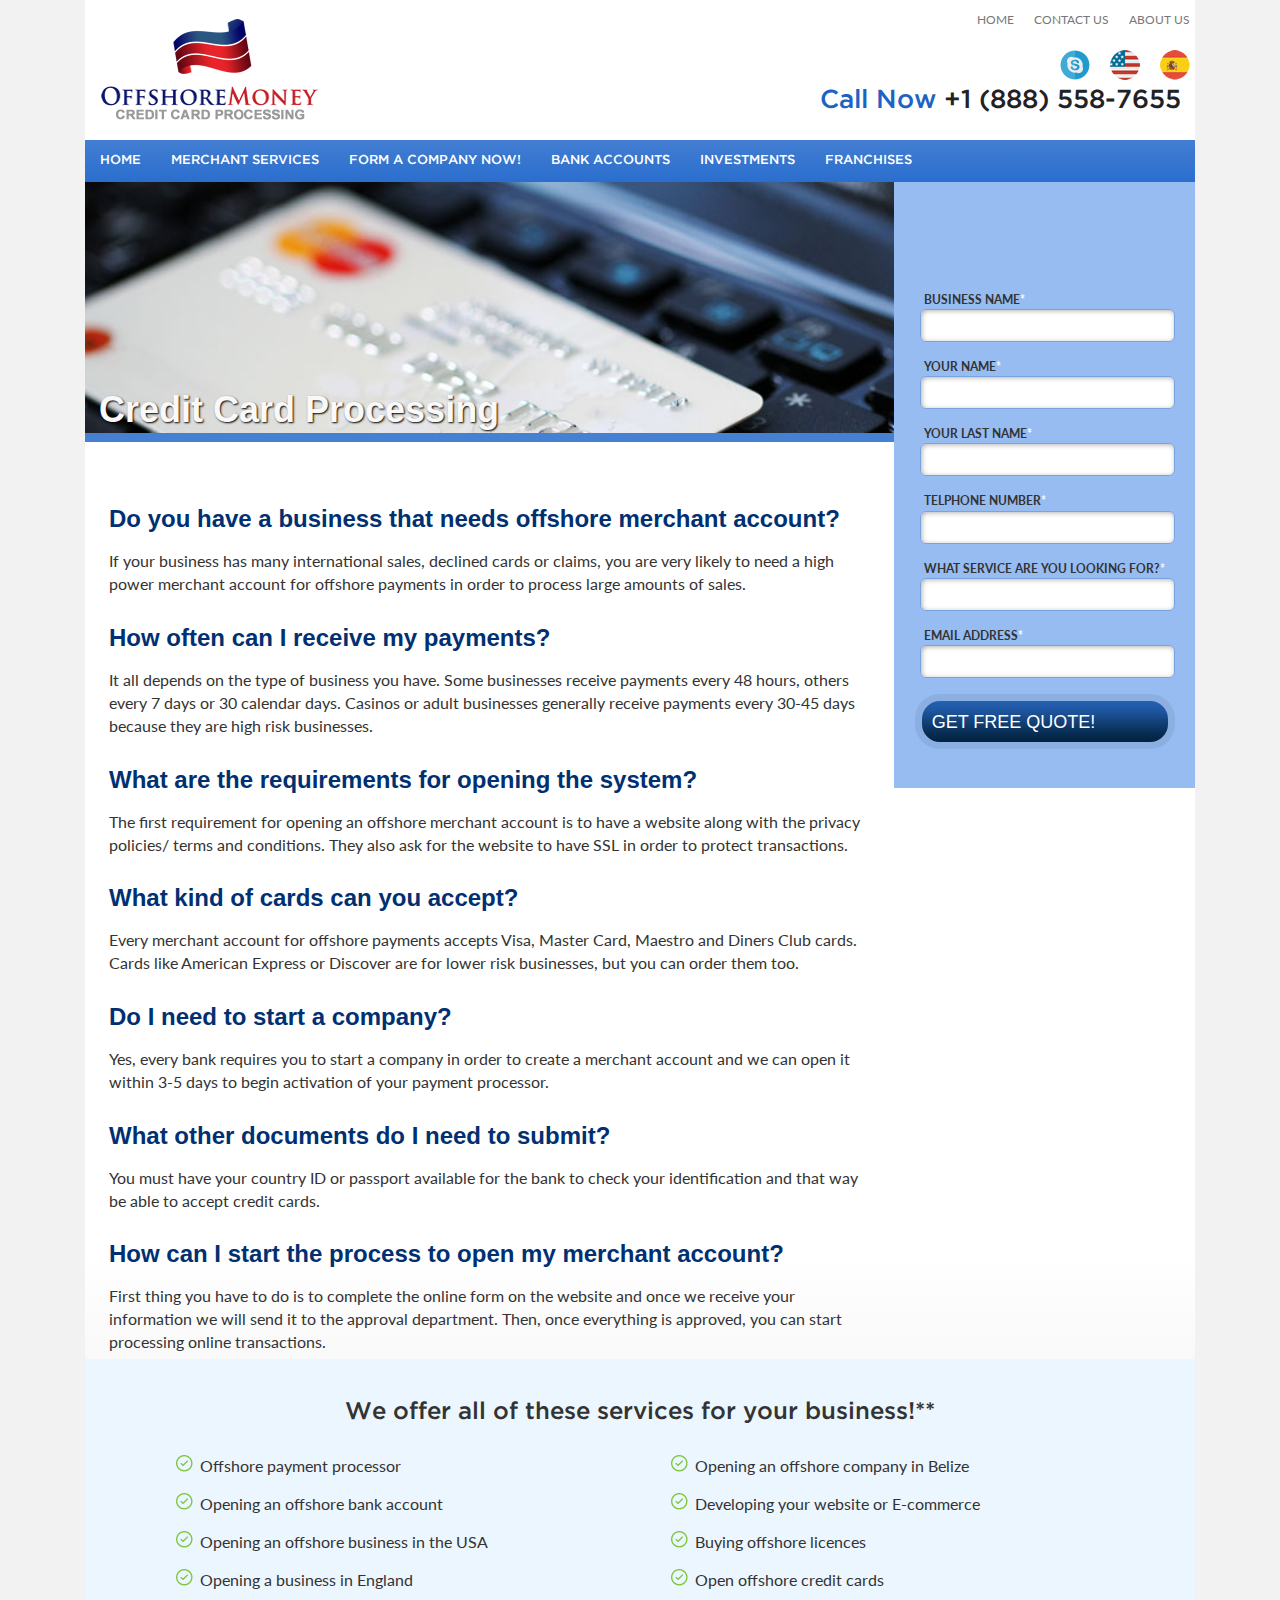
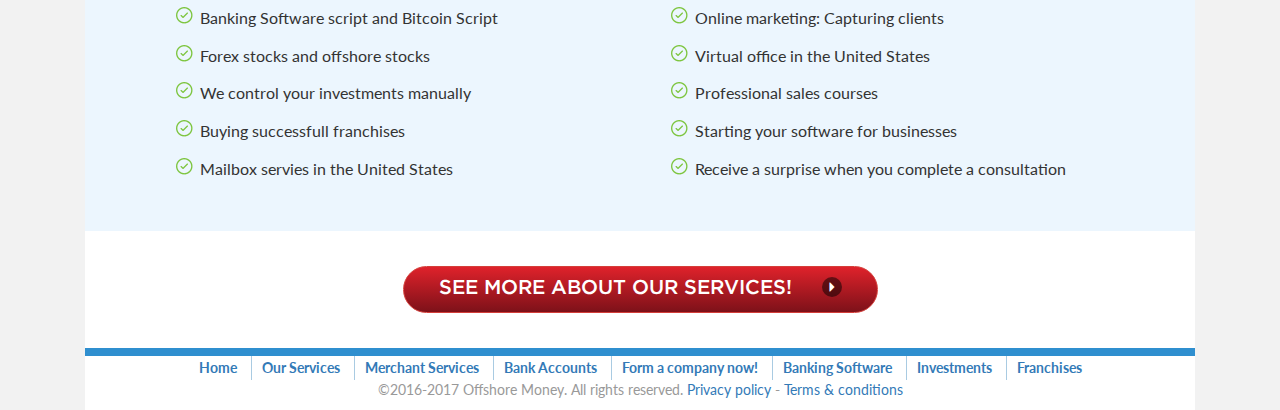
==== merchant-services-offshore.html @ f98d47f5 "Select all file & Project up" ====
<!DOCTYPE html>
<html lang="en">
<head>
<meta charset="UTF-8">
<meta http-equiv="X-UA-Compatible" content="IE=edge">
<meta name="viewport" content="width=device-width, initial-scale=1">
<title>Credit Card Processing - High Risk Merchant Services - Offshore Merchant Acccount</title>
<!-- Bootstrap -->
<link href="css/stylesheet.css" rel="stylesheet">
<!-- HTML5 shim and Respond.js for IE8 support of HTML5 elements and media queries -->
<!-- WARNING: Respond.js doesn't work if you view the page via file:// -->
<!--[if lt IE 9]>
      <script src="https://oss.maxcdn.com/html5shiv/3.7.2/html5shiv.min.js"></script>
      <script src="https://oss.maxcdn.com/respond/1.4.2/respond.min.js"></script>
    <![endif]-->
<link href='https://fonts.googleapis.com/css?family=Lato:400,400italic,700,700italic' rel='stylesheet' type='text/css'>
<link href="css/all.css" rel="stylesheet">
<link href="css/toastr.min.css" rel="stylesheet">
<link href="css/style.css" rel="stylesheet">
<style type="text/css">
body,td,th {
	font-size: 16px;
}
</style>
<script src='https://www.google.com/recaptcha/api.js'></script>
</head>
<body>
<div class="main_outer">
  <div class="container">
    <div class="row">
      <nav class="navbar navbar-default">
        <div class="container-fluid"> 
          <!-- Brand and toggle get grouped for better mobile display -->
          <div class="navbar-header"><a class="navbar-brand" href="https://en.offshore.money"><img src="images/logo.png" alt="Flag Merchant"></a></div>
          <div class="head_right pull-right">
            <ul class="top_nav nav navbar-nav pull-right">
            <li><a href="about-us.html">About us</a></li>
            <li><a href="contact-us.html">Contact Us</a></li>
            <li><a href="https://en.offshore.money">Home</a></li>
            </ul>
            <div class="clearfix"></div>
            <ul class="social_links nav navbar-nav pull-right">
        	<li><a href="https://offshore.money"><img src="images/fb.png" alt="Facebook"></a></li>
            <li><a href="https://en.offshore.money"><img src="images/tw.png" alt="Twitter"></a></li>
            <li><a href="skype:info@offshore.money?call"><img src="images/gplus.png" alt="Google+"></a></li>
            </ul>
            <div class="clearfix"></div>
            <div class="phone_no pull-right"><span>Call Now </span>+1 (888) 558-7655</div>
          </div>
          <div class="clearfix"></div>
          
          <!-- Collect the nav links, forms, and other content for toggling -->
          <button type="button" class="navbar-toggle collapsed" data-toggle="collapse" data-target="#defaultNavbar1"><span class="sr-only">Toggle navigation</span><span class="icon-bar"></span><span class="icon-bar"></span><span class="icon-bar"></span></button>
          <div class="collapse navbar-collapse main_nav" id="defaultNavbar1">
            <ul class="nav navbar-nav">
        <li><a href="https://en.offshore.money">HOME</a></li>
        <li><a href="merchant-services-offshore.html">MERCHANT SERVICES</a></li>
        <li><a href="form-an-offshore-company.html">FORM A COMPANY NOW!</a></li>
        <li><a href="bank-account-offshore.html">BANK ACCOUNTS</a></li>
        <li><a href="investments.html">INVESTMENTS</a></li>
        <li><a href="open-your-franchises.html">FRANCHISES</a></li>
            </ul>
          </div>
          <!-- /.navbar-collapse --> 
          
        </div>
        <!-- /.container-fluid --> 
      </nav>
      <div class="main-holder">
        <div class="main-frame"> 
          <!-- content -->
          <div id="content"> 
            <!-- intro-block -->
            <div class="intro-block"> <img class="full_width"  alt="image description" src="images/merchant.jpg">
              <div class="heading">
                <h1>Credit Card Processing</h1>
              </div>
            </div>
            <!-- content-holder -->
            <div class="content-holder">
              
              <h2>Do you have a business that needs offshore merchant account?</h2>
              If your business has many international sales, declined cards or claims, you are very likely to need a high power merchant account for offshore payments in order to process large amounts of sales.
              <h2>How often can I receive my payments?</h2>
              It all depends on the type of business you have. Some businesses receive payments every 48 hours, others every 7 days or 30 calendar days. Casinos or adult businesses generally receive payments every 30-45 days because they are high risk businesses.
              <h2>What are the requirements for opening the system?</h2>
              The first requirement for opening an offshore merchant account is to have a website along with the privacy policies/ terms and conditions. They also ask for the website to have SSL in order to protect transactions.
              <h2>What kind of cards can you accept?</h2>
              Every merchant account for offshore payments accepts Visa, Master Card, Maestro and Diners Club cards. Cards like American Express or Discover are for lower risk businesses, but you can order them too.
              <h2>Do I need to start a company?</h2>
              Yes, every bank requires you to start a company in order to create a merchant account and we can open it within 3-5 days to begin activation of your payment processor.
              <h2>What other documents do I need to submit?</h2>
              You must have your country ID or passport available for the bank to check your identification and that way be able to accept credit cards.
              <h2>How can I start the process to open my merchant account?</h2>
              First thing you have to do is to complete the online form on the website and once we receive your information we will send it to the approval department. Then, once everything is approved, you can start processing online transactions.</div>
              
              
          </div>
          <!-- sidebar -->
          <aside id="sidebar">
            <div class="side-quote-form">
              <form name="form1" method="POST" class="registration-form" id="quoteForm" onSubmit="return false;">
                <fieldset>
                  <input type="hidden" value="1" name="validate">
                  <span class="free-text">Get Free Quote Today and Start Saving</span>
                  <label for="company">BUSINESS NAME<span>*</span></label>
                  <input type="text" name="company" class="required" id="company" required>
                  <label for="first_name">YOUR NAME<span>*</span></label>
                  <input type="text" name="first_name" class="required" id="first_name" required>
                  <label for="last_name">YOUR LAST NAME<span>*</span></label>
                  <input type="text" name="last_name" class="required" id="last_name" required>
                  <label for="phone">TELPHONE NUMBER<span>*</span></label>
                  <input type="text" name="phone" class="required" id="phone" required>
                  <label for="mobile">WHAT SERVICE ARE YOU LOOKING FOR?<span>*</span></label>
                  <input type="text" name="mobile" class="required" id="mobile" required>
                  <label for="email">Email Address<span>*</span></label>
                  <input type="text" name="email" class="email required-email" id="email" required>
                  
                  
                  <div style="width: 235px; margin-left: 20px;">
                    <div style="transform:scale(0.77);-webkit-transform:scale(0.77);transform-origin:0 0;-webkit-transform-origin:0 0;" class="g-recaptcha" data-sitekey="6LfhdSUTAAAAAK98B5DexzUQ25n9RaXHzTfibkey"></div>
                  </div>
                  <div class="submit-wrap">
                    <input type="submit" id="btnSubmit" value="GET FREE QUOTE!">
                  </div>
                  <span class="out-shadow"></span>
                </fieldset>
              </form>
            </div>
            <!-- products --> 
            
          </aside>
        </div>
      </div>
      <div class="full_panel lightblue_bg feature_outer">
        <h3 class="text-center">We offer all of these services for your business!**</h3>
        <div class="col-md-6">
        	<ul class="list feature_list">
            	<li>Offshore payment processor</li>
                <li>Opening an offshore bank account</li>
                <li>Opening an offshore business in the USA</li>
                <li>Opening a business in England</li>
                <li>Banking Software script and Bitcoin Script</li>
                <li>Forex stocks and offshore stocks</li>
                <li>We control your investments manually</li>
                <li>Buying successfull franchises</li>
                <li>Mailbox servies in the United States</li>
            </ul>
        </div>
        <div class="col-md-6">
        	<ul class="list feature_list">
            	<li>Opening an offshore company in Belize</li>
                <li>Developing your website or E-commerce</li>
                <li>Buying offshore licences</li>
                <li>Open offshore credit cards</li>
                <li>Online marketing: Capturing clients</li>
                <li>Virtual office in the United States</li>
                <li>Professional sales courses</li>
                <li>Starting your software for businesses</li>
                <li>Receive a surprise when you complete a consultation</li>
            </ul>
        </div>
        <div class="clearfix"></div>
      </div>
      <div class="full_panel text-center"> <a href="our-services.html" class="btn btn-danger">See more about our services!<i class="glyphicon-triangle-right glyphicon"></i></a> </div>
      <footer id="footer">
        <div class="footer_nav_outer text-center">
          <ul class="foot_nav nav navbar-nav">
        	<li><a href="https://en.offshore.money">Home</a></li>
            <li><a href="our-services.html">Our Services</a></li>
            <li><a href="merchant-services-offshore.html">Merchant Services</a></li>
            <li><a href="bank-account-offshore.html">Bank Accounts</a></li>
            <li><a href="form-an-offshore-company.html">Form a company now!</a></li>
            <li><a href="banking-software.html">Banking Software</a></li>
            <li><a href="investments.html">Investments</a></li>
            <li><a href="open-your-franchises.html">Franchises</a></li>
        </ul>
        <div class="clearfix"></div>
        <p class="copyright">&copy;2016-2017 Offshore Money.  All rights reserved. <a href="privacy-policy.html">Privacy policy</a> - <a href="terms-conditions.html">Terms & conditions</a></p>
          <!-- Start of LiveChat (www.livechatinc.com) code -->
<script type="text/javascript">
window.__lc = window.__lc || {};
window.__lc.license = 7419011;
window.__lc.chat_between_groups = false;

(function() {
  var lc = document.createElement('script'); lc.type = 'text/javascript'; lc.async = true;
  lc.src = ('https:' == document.location.protocol ? 'https://' : 'http://') + 'cdn.livechatinc.com/tracking.js';
  var s = document.getElementsByTagName('script')[0]; s.parentNode.insertBefore(lc, s);
})();
</script>
<!-- End of LiveChat code -->
        </div>
      </footer>
    </div>
  </div>
</div>
<!-- jQuery (necessary for Bootstrap's JavaScript plugins) --> 
<script src="js/jquery-1.11.2.min.js"></script> 

<!-- Include all compiled plugins (below), or include individual files as needed --> 
<script src="js/bootstrap.js"></script> 
<script type="text/javascript" src="js/toastr.min.js"></script> 
<script type="text/javascript" src="js/jquery.main.js"></script> 
<script>
$(document).ready(function(e) {
    $("form#quoteForm").submit(function(){
		$("input#btnSubmit").attr('disabled', true);
		$("input#btnSubmit").val('Please wait...');
		var aUrl = 'quote.php?xAction=sendMail&'+$("form#quoteForm").serialize();
		$.ajax({
			type:'POST',
			url:aUrl,
			success: function(data){
				$("input#btnSubmit").attr('disabled',false);
				$("input#btnSubmit").val('Get Quote');
				if(data == 'OK'){
					quoteForm.reset();
					toastr.success('Thank you for contacting us. We will response shortly.');
				}else if(data == 'SPAM'){
					toastr.error('Hey! Spammer get out of my website');					
				}else if (data == 'INVALID'){
					toastr.error('Please proof you are not robot');					
				}else{
					toastr.error('An error occured. Please try again later.');
				}
				
			}
		});	
	});
});
</script>
</body>
</html>
---- css/stylesheet.css ----
/* Generated by less 2.2.0 */
/*! Bootstrap v3.3.4 (http://getbootstrap.com) */
/*! normalize.css v3.0.2 | MIT License | git.io/normalize */
html {
  font-family: sans-serif;
  -ms-text-size-adjust: 100%;
  -webkit-text-size-adjust: 100%;
}
body {
  margin: 0;
}
article,
aside,
details,
figcaption,
figure,
footer,
header,
hgroup,
main,
menu,
nav,
section,
summary {
  display: block;
}
audio,
canvas,
progress,
video {
  display: inline-block;
  vertical-align: baseline;
}
audio:not([controls]) {
  display: none;
  height: 0;
}
[hidden],
template {
  display: none;
}
a {
  background-color: transparent;
}
a:active,
a:hover {
  outline: 0;
}
abbr[title] {
  border-bottom: 1px dotted;
}
b,
strong {
  font-weight: bold;
}
dfn {
  font-style: italic;
}
h1 {
  font-size: 2em;
  margin: 0.67em 0;
}
mark {
  background: #ff0;
  color: #000;
}
small {
  font-size: 80%;
}
sub,
sup {
  font-size: 75%;
  line-height: 0;
  position: relative;
  vertical-align: baseline;
}
sup {
  top: -0.5em;
}
sub {
  bottom: -0.25em;
}
img {
  border: 0;
}
svg:not(:root) {
  overflow: hidden;
}
figure {
  margin: 1em 40px;
}
hr {
  -moz-box-sizing: content-box;
  box-sizing: content-box;
  height: 0;
}
pre {
  overflow: auto;
}
code,
kbd,
pre,
samp {
  font-family: monospace, monospace;
  font-size: 1em;
}
button,
input,
optgroup,
select,
textarea {
  color: inherit;
  font: inherit;
  margin: 0;
}
button {
  overflow: visible;
}
button,
select {
  text-transform: none;
}
button,
html input[type="button"],
input[type="reset"],
input[type="submit"] {
  -webkit-appearance: button;
  cursor: pointer;
}
button[disabled],
html input[disabled] {
  cursor: default;
}
button::-moz-focus-inner,
input::-moz-focus-inner {
  border: 0;
  padding: 0;
}
input {
  line-height: normal;
}
input[type="checkbox"],
input[type="radio"] {
  box-sizing: border-box;
  padding: 0;
}
input[type="number"]::-webkit-inner-spin-button,
input[type="number"]::-webkit-outer-spin-button {
  height: auto;
}
input[type="search"] {
  -webkit-appearance: textfield;
  -moz-box-sizing: content-box;
  -webkit-box-sizing: content-box;
  box-sizing: content-box;
}
input[type="search"]::-webkit-search-cancel-button,
input[type="search"]::-webkit-search-decoration {
  -webkit-appearance: none;
}
fieldset {
  border: 1px solid #c0c0c0;
  margin: 0 2px;
  padding: 0.35em 0.625em 0.75em;
}
legend {
  border: 0;
  padding: 0;
}
textarea {
  overflow: auto;
}
optgroup {
  font-weight: bold;
}
table {
  border-collapse: collapse;
  border-spacing: 0;
}
td,
th {
  padding: 0;
}
/*! Source: https://github.com/h5bp/html5-boilerplate/blob/master/src/css/main.css */
@media print {
  *,
  *:before,
  *:after {
    background: transparent !important;
    color: #000 !important;
    box-shadow: none !important;
    text-shadow: none !important;
  }
  a,
  a:visited {
    text-decoration: underline;
  }
  a[href]:after {
    content: " (" attr(href) ")";
  }
  abbr[title]:after {
    content: " (" attr(title) ")";
  }
  a[href^="#"]:after,
  a[href^="javascript:"]:after {
    content: "";
  }
  pre,
  blockquote {
    border: 1px solid #999;
    page-break-inside: avoid;
  }
  thead {
    display: table-header-group;
  }
  tr,
  img {
    page-break-inside: avoid;
  }
  img {
    max-width: 100% !important;
  }
  p,
  h2,
  h3 {
    orphans: 3;
    widows: 3;
  }
  h2,
  h3 {
    page-break-after: avoid;
  }
  select {
    background: #fff !important;
  }
  .navbar {
    display: none;
  }
  .btn > .caret,
  .dropup > .btn > .caret {
    border-top-color: #000 !important;
  }
  .label {
    border: 1px solid #000;
  }
  .table {
    border-collapse: collapse !important;
  }
  .table td,
  .table th {
    background-color: #fff !important;
  }
  .table-bordered th,
  .table-bordered td {
    border: 1px solid #ddd !important;
  }
}
@font-face {
  font-family: 'Glyphicons Halflings';
  src: url('../fonts/glyphicons-halflings-regular.eot');
  src: url('../fonts/glyphicons-halflings-regular.eot?#iefix') format('embedded-opentype'), url('../fonts/glyphicons-halflings-regular.woff2') format('woff2'), url('../fonts/glyphicons-halflings-regular.woff') format('woff'), url('../fonts/glyphicons-halflings-regular.ttf') format('truetype'), url('../fonts/glyphicons-halflings-regular.svg#glyphicons_halflingsregular') format('svg');
}
.glyphicon {
  position: relative;
  top: 1px;
  display: inline-block;
  font-family: 'Glyphicons Halflings';
  font-style: normal;
  font-weight: normal;
  line-height: 1;
  -webkit-font-smoothing: antialiased;
  -moz-osx-font-smoothing: grayscale;
}
.glyphicon-asterisk:before {
  content: "\2a";
}
.glyphicon-plus:before {
  content: "\2b";
}
.glyphicon-euro:before,
.glyphicon-eur:before {
  content: "\20ac";
}
.glyphicon-minus:before {
  content: "\2212";
}
.glyphicon-cloud:before {
  content: "\2601";
}
.glyphicon-envelope:before {
  content: "\2709";
}
.glyphicon-pencil:before {
  content: "\270f";
}
.glyphicon-glass:before {
  content: "\e001";
}
.glyphicon-music:before {
  content: "\e002";
}
.glyphicon-search:before {
  content: "\e003";
}
.glyphicon-heart:before {
  content: "\e005";
}
.glyphicon-star:before {
  content: "\e006";
}
.glyphicon-star-empty:before {
  content: "\e007";
}
.glyphicon-user:before {
  content: "\e008";
}
.glyphicon-film:before {
  content: "\e009";
}
.glyphicon-th-large:before {
  content: "\e010";
}
.glyphicon-th:before {
  content: "\e011";
}
.glyphicon-th-list:before {
  content: "\e012";
}
.glyphicon-ok:before {
  content: "\e013";
}
.glyphicon-remove:before {
  content: "\e014";
}
.glyphicon-zoom-in:before {
  content: "\e015";
}
.glyphicon-zoom-out:before {
  content: "\e016";
}
.glyphicon-off:before {
  content: "\e017";
}
.glyphicon-signal:before {
  content: "\e018";
}
.glyphicon-cog:before {
  content: "\e019";
}
.glyphicon-trash:before {
  content: "\e020";
}
.glyphicon-home:before {
  content: "\e021";
}
.glyphicon-file:before {
  content: "\e022";
}
.glyphicon-time:before {
  content: "\e023";
}
.glyphicon-road:before {
  content: "\e024";
}
.glyphicon-download-alt:before {
  content: "\e025";
}
.glyphicon-download:before {
  content: "\e026";
}
.glyphicon-upload:before {
  content: "\e027";
}
.glyphicon-inbox:before {
  content: "\e028";
}
.glyphicon-play-circle:before {
  content: "\e029";
}
.glyphicon-repeat:before {
  content: "\e030";
}
.glyphicon-refresh:before {
  content: "\e031";
}
.glyphicon-list-alt:before {
  content: "\e032";
}
.glyphicon-lock:before {
  content: "\e033";
}
.glyphicon-flag:before {
  content: "\e034";
}
.glyphicon-headphones:before {
  content: "\e035";
}
.glyphicon-volume-off:before {
  content: "\e036";
}
.glyphicon-volume-down:before {
  content: "\e037";
}
.glyphicon-volume-up:before {
  content: "\e038";
}
.glyphicon-qrcode:before {
  content: "\e039";
}
.glyphicon-barcode:before {
  content: "\e040";
}
.glyphicon-tag:before {
  content: "\e041";
}
.glyphicon-tags:before {
  content: "\e042";
}
.glyphicon-book:before {
  content: "\e043";
}
.glyphicon-bookmark:before {
  content: "\e044";
}
.glyphicon-print:before {
  content: "\e045";
}
.glyphicon-camera:before {
  content: "\e046";
}
.glyphicon-font:before {
  content: "\e047";
}
.glyphicon-bold:before {
  content: "\e048";
}
.glyphicon-italic:before {
  content: "\e049";
}
.glyphicon-text-height:before {
  content: "\e050";
}
.glyphicon-text-width:before {
  content: "\e051";
}
.glyphicon-align-left:before {
  content: "\e052";
}
.glyphicon-align-center:before {
  content: "\e053";
}
.glyphicon-align-right:before {
  content: "\e054";
}
.glyphicon-align-justify:before {
  content: "\e055";
}
.glyphicon-list:before {
  content: "\e056";
}
.glyphicon-indent-left:before {
  content: "\e057";
}
.glyphicon-indent-right:before {
  content: "\e058";
}
.glyphicon-facetime-video:before {
  content: "\e059";
}
.glyphicon-picture:before {
  content: "\e060";
}
.glyphicon-map-marker:before {
  content: "\e062";
}
.glyphicon-adjust:before {
  content: "\e063";
}
.glyphicon-tint:before {
  content: "\e064";
}
.glyphicon-edit:before {
  content: "\e065";
}
.glyphicon-share:before {
  content: "\e066";
}
.glyphicon-check:before {
  content: "\e067";
}
.glyphicon-move:before {
  content: "\e068";
}
.glyphicon-step-backward:before {
  content: "\e069";
}
.glyphicon-fast-backward:before {
  content: "\e070";
}
.glyphicon-backward:before {
  content: "\e071";
}
.glyphicon-play:before {
  content: "\e072";
}
.glyphicon-pause:before {
  content: "\e073";
}
.glyphicon-stop:before {
  content: "\e074";
}
.glyphicon-forward:before {
  content: "\e075";
}
.glyphicon-fast-forward:before {
  content: "\e076";
}
.glyphicon-step-forward:before {
  content: "\e077";
}
.glyphicon-eject:before {
  content: "\e078";
}
.glyphicon-chevron-left:before {
  content: "\e079";
}
.glyphicon-chevron-right:before {
  content: "\e080";
}
.glyphicon-plus-sign:before {
  content: "\e081";
}
.glyphicon-minus-sign:before {
  content: "\e082";
}
.glyphicon-remove-sign:before {
  content: "\e083";
}
.glyphicon-ok-sign:before {
  content: "\e084";
}
.glyphicon-question-sign:before {
  content: "\e085";
}
.glyphicon-info-sign:before {
  content: "\e086";
}
.glyphicon-screenshot:before {
  content: "\e087";
}
.glyphicon-remove-circle:before {
  content: "\e088";
}
.glyphicon-ok-circle:before {
  content: "\e089";
}
.glyphicon-ban-circle:before {
  content: "\e090";
}
.glyphicon-arrow-left:before {
  content: "\e091";
}
.glyphicon-arrow-right:before {
  content: "\e092";
}
.glyphicon-arrow-up:before {
  content: "\e093";
}
.glyphicon-arrow-down:before {
  content: "\e094";
}
.glyphicon-share-alt:before {
  content: "\e095";
}
.glyphicon-resize-full:before {
  content: "\e096";
}
.glyphicon-resize-small:before {
  content: "\e097";
}
.glyphicon-exclamation-sign:before {
  content: "\e101";
}
.glyphicon-gift:before {
  content: "\e102";
}
.glyphicon-leaf:before {
  content: "\e103";
}
.glyphicon-fire:before {
  content: "\e104";
}
.glyphicon-eye-open:before {
  content: "\e105";
}
.glyphicon-eye-close:before {
  content: "\e106";
}
.glyphicon-warning-sign:before {
  content: "\e107";
}
.glyphicon-plane:before {
  content: "\e108";
}
.glyphicon-calendar:before {
  content: "\e109";
}
.glyphicon-random:before {
  content: "\e110";
}
.glyphicon-comment:before {
  content: "\e111";
}
.glyphicon-magnet:before {
  content: "\e112";
}
.glyphicon-chevron-up:before {
  content: "\e113";
}
.glyphicon-chevron-down:before {
  content: "\e114";
}
.glyphicon-retweet:before {
  content: "\e115";
}
.glyphicon-shopping-cart:before {
  content: "\e116";
}
.glyphicon-folder-close:before {
  content: "\e117";
}
.glyphicon-folder-open:before {
  content: "\e118";
}
.glyphicon-resize-vertical:before {
  content: "\e119";
}
.glyphicon-resize-horizontal:before {
  content: "\e120";
}
.glyphicon-hdd:before {
  content: "\e121";
}
.glyphicon-bullhorn:before {
  content: "\e122";
}
.glyphicon-bell:before {
  content: "\e123";
}
.glyphicon-certificate:before {
  content: "\e124";
}
.glyphicon-thumbs-up:before {
  content: "\e125";
}
.glyphicon-thumbs-down:before {
  content: "\e126";
}
.glyphicon-hand-right:before {
  content: "\e127";
}
.glyphicon-hand-left:before {
  content: "\e128";
}
.glyphicon-hand-up:before {
  content: "\e129";
}
.glyphicon-hand-down:before {
  content: "\e130";
}
.glyphicon-circle-arrow-right:before {
  content: "\e131";
}
.glyphicon-circle-arrow-left:before {
  content: "\e132";
}
.glyphicon-circle-arrow-up:before {
  content: "\e133";
}
.glyphicon-circle-arrow-down:before {
  content: "\e134";
}
.glyphicon-globe:before {
  content: "\e135";
}
.glyphicon-wrench:before {
  content: "\e136";
}
.glyphicon-tasks:before {
  content: "\e137";
}
.glyphicon-filter:before {
  content: "\e138";
}
.glyphicon-briefcase:before {
  content: "\e139";
}
.glyphicon-fullscreen:before {
  content: "\e140";
}
.glyphicon-dashboard:before {
  content: "\e141";
}
.glyphicon-paperclip:before {
  content: "\e142";
}
.glyphicon-heart-empty:before {
  content: "\e143";
}
.glyphicon-link:before {
  content: "\e144";
}
.glyphicon-phone:before {
  content: "\e145";
}
.glyphicon-pushpin:before {
  content: "\e146";
}
.glyphicon-usd:before {
  content: "\e148";
}
.glyphicon-gbp:before {
  content: "\e149";
}
.glyphicon-sort:before {
  content: "\e150";
}
.glyphicon-sort-by-alphabet:before {
  content: "\e151";
}
.glyphicon-sort-by-alphabet-alt:before {
  content: "\e152";
}
.glyphicon-sort-by-order:before {
  content: "\e153";
}
.glyphicon-sort-by-order-alt:before {
  content: "\e154";
}
.glyphicon-sort-by-attributes:before {
  content: "\e155";
}
.glyphicon-sort-by-attributes-alt:before {
  content: "\e156";
}
.glyphicon-unchecked:before {
  content: "\e157";
}
.glyphicon-expand:before {
  content: "\e158";
}
.glyphicon-collapse-down:before {
  content: "\e159";
}
.glyphicon-collapse-up:before {
  content: "\e160";
}
.glyphicon-log-in:before {
  content: "\e161";
}
.glyphicon-flash:before {
  content: "\e162";
}
.glyphicon-log-out:before {
  content: "\e163";
}
.glyphicon-new-window:before {
  content: "\e164";
}
.glyphicon-record:before {
  content: "\e165";
}
.glyphicon-save:before {
  content: "\e166";
}
.glyphicon-open:before {
  content: "\e167";
}
.glyphicon-saved:before {
  content: "\e168";
}
.glyphicon-import:before {
  content: "\e169";
}
.glyphicon-export:before {
  content: "\e170";
}
.glyphicon-send:before {
  content: "\e171";
}
.glyphicon-floppy-disk:before {
  content: "\e172";
}
.glyphicon-floppy-saved:before {
  content: "\e173";
}
.glyphicon-floppy-remove:before {
  content: "\e174";
}
.glyphicon-floppy-save:before {
  content: "\e175";
}
.glyphicon-floppy-open:before {
  content: "\e176";
}
.glyphicon-credit-card:before {
  content: "\e177";
}
.glyphicon-transfer:before {
  content: "\e178";
}
.glyphicon-cutlery:before {
  content: "\e179";
}
.glyphicon-header:before {
  content: "\e180";
}
.glyphicon-compressed:before {
  content: "\e181";
}
.glyphicon-earphone:before {
  content: "\e182";
}
.glyphicon-phone-alt:before {
  content: "\e183";
}
.glyphicon-tower:before {
  content: "\e184";
}
.glyphicon-stats:before {
  content: "\e185";
}
.glyphicon-sd-video:before {
  content: "\e186";
}
.glyphicon-hd-video:before {
  content: "\e187";
}
.glyphicon-subtitles:before {
  content: "\e188";
}
.glyphicon-sound-stereo:before {
  content: "\e189";
}
.glyphicon-sound-dolby:before {
  content: "\e190";
}
.glyphicon-sound-5-1:before {
  content: "\e191";
}
.glyphicon-sound-6-1:before {
  content: "\e192";
}
.glyphicon-sound-7-1:before {
  content: "\e193";
}
.glyphicon-copyright-mark:before {
  content: "\e194";
}
.glyphicon-registration-mark:before {
  content: "\e195";
}
.glyphicon-cloud-download:before {
  content: "\e197";
}
.glyphicon-cloud-upload:before {
  content: "\e198";
}
.glyphicon-tree-conifer:before {
  content: "\e199";
}
.glyphicon-tree-deciduous:before {
  content: "\e200";
}
.glyphicon-cd:before {
  content: "\e201";
}
.glyphicon-save-file:before {
  content: "\e202";
}
.glyphicon-open-file:before {
  content: "\e203";
}
.glyphicon-level-up:before {
  content: "\e204";
}
.glyphicon-copy:before {
  content: "\e205";
}
.glyphicon-paste:before {
  content: "\e206";
}
.glyphicon-alert:before {
  content: "\e209";
}
.glyphicon-equalizer:before {
  content: "\e210";
}
.glyphicon-king:before {
  content: "\e211";
}
.glyphicon-queen:before {
  content: "\e212";
}
.glyphicon-pawn:before {
  content: "\e213";
}
.glyphicon-bishop:before {
  content: "\e214";
}
.glyphicon-knight:before {
  content: "\e215";
}
.glyphicon-baby-formula:before {
  content: "\e216";
}
.glyphicon-tent:before {
  content: "\26fa";
}
.glyphicon-blackboard:before {
  content: "\e218";
}
.glyphicon-bed:before {
  content: "\e219";
}
.glyphicon-apple:before {
  content: "\f8ff";
}
.glyphicon-erase:before {
  content: "\e221";
}
.glyphicon-hourglass:before {
  content: "\231b";
}
.glyphicon-lamp:before {
  content: "\e223";
}
.glyphicon-duplicate:before {
  content: "\e224";
}
.glyphicon-piggy-bank:before {
  content: "\e225";
}
.glyphicon-scissors:before {
  content: "\e226";
}
.glyphicon-bitcoin:before {
  content: "\e227";
}
.glyphicon-btc:before {
  content: "\e227";
}
.glyphicon-xbt:before {
  content: "\e227";
}
.glyphicon-yen:before {
  content: "\00a5";
}
.glyphicon-jpy:before {
  content: "\00a5";
}
.glyphicon-ruble:before {
  content: "\20bd";
}
.glyphicon-rub:before {
  content: "\20bd";
}
.glyphicon-scale:before {
  content: "\e230";
}
.glyphicon-ice-lolly:before {
  content: "\e231";
}
.glyphicon-ice-lolly-tasted:before {
  content: "\e232";
}
.glyphicon-education:before {
  content: "\e233";
}
.glyphicon-option-horizontal:before {
  content: "\e234";
}
.glyphicon-option-vertical:before {
  content: "\e235";
}
.glyphicon-menu-hamburger:before {
  content: "\e236";
}
.glyphicon-modal-window:before {
  content: "\e237";
}
.glyphicon-oil:before {
  content: "\e238";
}
.glyphicon-grain:before {
  content: "\e239";
}
.glyphicon-sunglasses:before {
  content: "\e240";
}
.glyphicon-text-size:before {
  content: "\e241";
}
.glyphicon-text-color:before {
  content: "\e242";
}
.glyphicon-text-background:before {
  content: "\e243";
}
.glyphicon-object-align-top:before {
  content: "\e244";
}
.glyphicon-object-align-bottom:before {
  content: "\e245";
}
.glyphicon-object-align-horizontal:before {
  content: "\e246";
}
.glyphicon-object-align-left:before {
  content: "\e247";
}
.glyphicon-object-align-vertical:before {
  content: "\e248";
}
.glyphicon-object-align-right:before {
  content: "\e249";
}
.glyphicon-triangle-right:before {
  content: "\e250";
}
.glyphicon-triangle-left:before {
  content: "\e251";
}
.glyphicon-triangle-bottom:before {
  content: "\e252";
}
.glyphicon-triangle-top:before {
  content: "\e253";
}
.glyphicon-console:before {
  content: "\e254";
}
.glyphicon-superscript:before {
  content: "\e255";
}
.glyphicon-subscript:before {
  content: "\e256";
}
.glyphicon-menu-left:before {
  content: "\e257";
}
.glyphicon-menu-right:before {
  content: "\e258";
}
.glyphicon-menu-down:before {
  content: "\e259";
}
.glyphicon-menu-up:before {
  content: "\e260";
}
* {
  -webkit-box-sizing: border-box;
  -moz-box-sizing: border-box;
  box-sizing: border-box;
}
*:before,
*:after {
  -webkit-box-sizing: border-box;
  -moz-box-sizing: border-box;
  box-sizing: border-box;
}
html {
  font-size: 10px;
  -webkit-tap-highlight-color: rgba(0, 0, 0, 0);
}
body {
  font-family: Lato, Helvetica, Arial, sans-serif; font-weight:400;
  font-size: 15px;
  line-height: 1.42857143;
  color: #333333;
  background-color: #ffffff;
}
input,
button,
select,
textarea {
  font-family: inherit;
  font-size: inherit;
  line-height: inherit;
}
a {
  color: #337ab7;
  text-decoration: none;
}
a:hover,
a:focus {
  color: #23527c;
  text-decoration: underline;
}
a:focus {
  outline: none;
  outline: 5px auto -webkit-focus-ring-color;
  outline-offset: -2px;
}
figure {
  margin: 0;
}
img {
  vertical-align: middle;
}
.img-responsive,
.thumbnail > img,
.thumbnail a > img,
.carousel-inner > .item > img,
.carousel-inner > .item > a > img {
  display: block;
  max-width: 100%;
  height: auto;
}
.img-rounded {
  border-radius: 6px;
}
.img-thumbnail {
  padding: 4px;
  line-height: 1.42857143;
  background-color: #ffffff;
  border: 1px solid #dddddd;
  border-radius: 4px;
  -webkit-transition: all 0.2s ease-in-out;
  -o-transition: all 0.2s ease-in-out;
  transition: all 0.2s ease-in-out;
  display: inline-block;
  max-width: 100%;
  height: auto;
}
.img-circle {
  border-radius: 50%;
}
hr {
  margin-top: 20px;
  margin-bottom: 20px;
  border: 0;
  border-top: 1px solid #eeeeee;
}
.sr-only {
  position: absolute;
  width: 1px;
  height: 1px;
  margin: -1px;
  padding: 0;
  overflow: hidden;
  clip: rect(0, 0, 0, 0);
  border: 0;
}
.sr-only-focusable:active,
.sr-only-focusable:focus {
  position: static;
  width: auto;
  height: auto;
  margin: 0;
  overflow: visible;
  clip: auto;
}
[role="button"] {
  cursor: pointer;
}
h1,
h2,
h3,
h4,
h5,
h6,
.h1,
.h2,
.h3,
.h4,
.h5,
.h6 {
  font-family: inherit;
  font-weight: 500;
  line-height: 1.1;
  color: inherit;
}
h1 small,
h2 small,
h3 small,
h4 small,
h5 small,
h6 small,
.h1 small,
.h2 small,
.h3 small,
.h4 small,
.h5 small,
.h6 small,
h1 .small,
h2 .small,
h3 .small,
h4 .small,
h5 .small,
h6 .small,
.h1 .small,
.h2 .small,
.h3 .small,
.h4 .small,
.h5 .small,
.h6 .small {
  font-weight: normal;
  line-height: 1;
  color: #777777;
}
h1,
.h1,
h2,
.h2,
h3,
.h3 {
  margin-top: 20px;
  margin-bottom: 10px;
}
h1 small,
.h1 small,
h2 small,
.h2 small,
h3 small,
.h3 small,
h1 .small,
.h1 .small,
h2 .small,
.h2 .small,
h3 .small,
.h3 .small {
  font-size: 65%;
}
h4,
.h4,
h5,
.h5,
h6,
.h6 {
  margin-top: 10px;
  margin-bottom: 10px;
}
h4 small,
.h4 small,
h5 small,
.h5 small,
h6 small,
.h6 small,
h4 .small,
.h4 .small,
h5 .small,
.h5 .small,
h6 .small,
.h6 .small {
  font-size: 75%;
}
h1,
.h1 {
  font-size: 36px;
}
h2,
.h2 {
  font-size: 30px;
}
h3,
.h3 {
  font-size: 24px;
}
h4,
.h4 {
  font-size: 18px;
}
h5,
.h5 {
  font-size: 14px;
}
h6,
.h6 {
  font-size: 12px;
}
p {
  margin: 0 0 10px;
}
.lead {
  margin-bottom: 20px;
  font-size: 16px;
  font-weight: 300;
  line-height: 1.4;
}
@media (min-width: 768px) {
  .lead {
    font-size: 21px;
  }
}
small,
.small {
  font-size: 85%;
}
mark,
.mark {
  background-color: #fcf8e3;
  padding: .2em;
}
.text-left {
  text-align: left;
}
.text-right {
  text-align: right;
}
.text-center {
  text-align: center;
}
.text-justify {
  text-align: justify;
}
.text-nowrap {
  white-space: nowrap;
}
.text-lowercase {
  text-transform: lowercase;
}
.text-uppercase {
  text-transform: uppercase;
}
.text-capitalize {
  text-transform: capitalize;
}
.text-muted {
  color: #777777;
}
.text-primary {
  color: #337ab7;
}
a.text-primary:hover {
  color: #286090;
}
.text-success {
  color: #3c763d;
}
a.text-success:hover {
  color: #2b542c;
}
.text-info {
  color: #31708f;
}
a.text-info:hover {
  color: #245269;
}
.text-warning {
  color: #8a6d3b;
}
a.text-warning:hover {
  color: #66512c;
}
.text-danger {
  color: #a94442;
}
a.text-danger:hover {
  color: #843534;
}
.bg-primary {
  color: #fff;
  background-color: #337ab7;
}
a.bg-primary:hover {
  background-color: #286090;
}
.bg-success {
  background-color: #dff0d8;
}
a.bg-success:hover {
  background-color: #c1e2b3;
}
.bg-info {
  background-color: #d9edf7;
}
a.bg-info:hover {
  background-color: #afd9ee;
}
.bg-warning {
  background-color: #fcf8e3;
}
a.bg-warning:hover {
  background-color: #f7ecb5;
}
.bg-danger {
  background-color: #f2dede;
}
a.bg-danger:hover {
  background-color: #e4b9b9;
}
.page-header {
  padding-bottom: 9px;
  margin: 40px 0 20px;
  border-bottom: 1px solid #eeeeee;
}
ul,
ol {
  margin-top: 0;
  margin-bottom: 10px;
}
ul ul,
ol ul,
ul ol,
ol ol {
  margin-bottom: 0;
}
.list-unstyled {
  padding-left: 0;
  list-style: none;
}
.list-inline {
  padding-left: 0;
  list-style: none;
  margin-left: -5px;
}
.list-inline > li {
  display: inline-block;
  padding-left: 5px;
  padding-right: 5px;
}
dl {
  margin-top: 0;
  margin-bottom: 20px;
}
dt,
dd {
  line-height: 1.42857143;
}
dt {
  font-weight: bold;
}
dd {
  margin-left: 0;
}
@media (min-width: 768px) {
  .dl-horizontal dt {
    float: left;
    width: 160px;
    clear: left;
    text-align: right;
    overflow: hidden;
    text-overflow: ellipsis;
    white-space: nowrap;
  }
  .dl-horizontal dd {
    margin-left: 180px;
  }
}
abbr[title],
abbr[data-original-title] {
  cursor: help;
  border-bottom: 1px dotted #777777;
}
.initialism {
  font-size: 90%;
  text-transform: uppercase;
}
blockquote {
  padding: 10px 20px;
  margin: 0 0 20px;
  font-size: 17.5px;
  border-left: 5px solid #eeeeee;
}
blockquote p:last-child,
blockquote ul:last-child,
blockquote ol:last-child {
  margin-bottom: 0;
}
blockquote footer,
blockquote small,
blockquote .small {
  display: block;
  font-size: 80%;
  line-height: 1.42857143;
  color: #777777;
}
blockquote footer:before,
blockquote small:before,
blockquote .small:before {
  content: '\2014 \00A0';
}
.blockquote-reverse,
blockquote.pull-right {
  padding-right: 15px;
  padding-left: 0;
  border-right: 5px solid #eeeeee;
  border-left: 0;
  text-align: right;
}
.blockquote-reverse footer:before,
blockquote.pull-right footer:before,
.blockquote-reverse small:before,
blockquote.pull-right small:before,
.blockquote-reverse .small:before,
blockquote.pull-right .small:before {
  content: '';
}
.blockquote-reverse footer:after,
blockquote.pull-right footer:after,
.blockquote-reverse small:after,
blockquote.pull-right small:after,
.blockquote-reverse .small:after,
blockquote.pull-right .small:after {
  content: '\00A0 \2014';
}
address {
  margin-bottom: 20px;
  font-style: normal;
  line-height: 1.42857143;
}
code,
kbd,
pre,
samp {
  font-family: Menlo, Monaco, Consolas, "Courier New", monospace;
}
code {
  padding: 2px 4px;
  font-size: 90%;
  color: #c7254e;
  background-color: #f9f2f4;
  border-radius: 4px;
}
kbd {
  padding: 2px 4px;
  font-size: 90%;
  color: #ffffff;
  background-color: #333333;
  border-radius: 3px;
  box-shadow: inset 0 -1px 0 rgba(0, 0, 0, 0.25);
}
kbd kbd {
  padding: 0;
  font-size: 100%;
  font-weight: bold;
  box-shadow: none;
}
pre {
  display: block;
  padding: 9.5px;
  margin: 0 0 10px;
  font-size: 13px;
  line-height: 1.42857143;
  word-break: break-all;
  word-wrap: break-word;
  color: #333333;
  background-color: #f5f5f5;
  border: 1px solid #cccccc;
  border-radius: 4px;
}
pre code {
  padding: 0;
  font-size: inherit;
  color: inherit;
  white-space: pre-wrap;
  background-color: transparent;
  border-radius: 0;
}
.pre-scrollable {
  max-height: 340px;
  overflow-y: scroll;
}
.container {
  margin-right: auto;
  margin-left: auto;
  padding-left: 15px;
  padding-right: 15px;
}
@media (min-width: 768px) {
  .container {
    width: 750px;
  }
}
@media (min-width: 992px) {
  .container {
    width: 970px;
  }
}
@media (min-width: 1200px) {
  .container {
    width: 1110px;
  }
}
.container-fluid {
  margin-right: auto;
  margin-left: auto;
  padding-left: 15px;
  padding-right: 15px;
}
.row {
  margin-left: -15px;
  margin-right: -15px;
}
.col-xs-1, .col-sm-1, .col-md-1, .col-lg-1, .col-xs-2, .col-sm-2, .col-md-2, .col-lg-2, .col-xs-3, .col-sm-3, .col-md-3, .col-lg-3, .col-xs-4, .col-sm-4, .col-md-4, .col-lg-4, .col-xs-5, .col-sm-5, .col-md-5, .col-lg-5, .col-xs-6, .col-sm-6, .col-md-6, .col-lg-6, .col-xs-7, .col-sm-7, .col-md-7, .col-lg-7, .col-xs-8, .col-sm-8, .col-md-8, .col-lg-8, .col-xs-9, .col-sm-9, .col-md-9, .col-lg-9, .col-xs-10, .col-sm-10, .col-md-10, .col-lg-10, .col-xs-11, .col-sm-11, .col-md-11, .col-lg-11, .col-xs-12, .col-sm-12, .col-md-12, .col-lg-12 {
  position: relative;
  min-height: 1px;
  padding-left: 15px;
  padding-right: 15px;
}
.col-xs-1, .col-xs-2, .col-xs-3, .col-xs-4, .col-xs-5, .col-xs-6, .col-xs-7, .col-xs-8, .col-xs-9, .col-xs-10, .col-xs-11, .col-xs-12 {
  float: left;
}
.col-xs-12 {
  width: 100%;
}
.col-xs-11 {
  width: 91.66666667%;
}
.col-xs-10 {
  width: 83.33333333%;
}
.col-xs-9 {
  width: 75%;
}
.col-xs-8 {
  width: 66.66666667%;
}
.col-xs-7 {
  width: 58.33333333%;
}
.col-xs-6 {
  width: 50%;
}
.col-xs-5 {
  width: 41.66666667%;
}
.col-xs-4 {
  width: 33.33333333%;
}
.col-xs-3 {
  width: 25%;
}
.col-xs-2 {
  width: 16.66666667%;
}
.col-xs-1 {
  width: 8.33333333%;
}
.col-xs-pull-12 {
  right: 100%;
}
.col-xs-pull-11 {
  right: 91.66666667%;
}
.col-xs-pull-10 {
  right: 83.33333333%;
}
.col-xs-pull-9 {
  right: 75%;
}
.col-xs-pull-8 {
  right: 66.66666667%;
}
.col-xs-pull-7 {
  right: 58.33333333%;
}
.col-xs-pull-6 {
  right: 50%;
}
.col-xs-pull-5 {
  right: 41.66666667%;
}
.col-xs-pull-4 {
  right: 33.33333333%;
}
.col-xs-pull-3 {
  right: 25%;
}
.col-xs-pull-2 {
  right: 16.66666667%;
}
.col-xs-pull-1 {
  right: 8.33333333%;
}
.col-xs-pull-0 {
  right: auto;
}
.col-xs-push-12 {
  left: 100%;
}
.col-xs-push-11 {
  left: 91.66666667%;
}
.col-xs-push-10 {
  left: 83.33333333%;
}
.col-xs-push-9 {
  left: 75%;
}
.col-xs-push-8 {
  left: 66.66666667%;
}
.col-xs-push-7 {
  left: 58.33333333%;
}
.col-xs-push-6 {
  left: 50%;
}
.col-xs-push-5 {
  left: 41.66666667%;
}
.col-xs-push-4 {
  left: 33.33333333%;
}
.col-xs-push-3 {
  left: 25%;
}
.col-xs-push-2 {
  left: 16.66666667%;
}
.col-xs-push-1 {
  left: 8.33333333%;
}
.col-xs-push-0 {
  left: auto;
}
.col-xs-offset-12 {
  margin-left: 100%;
}
.col-xs-offset-11 {
  margin-left: 91.66666667%;
}
.col-xs-offset-10 {
  margin-left: 83.33333333%;
}
.col-xs-offset-9 {
  margin-left: 75%;
}
.col-xs-offset-8 {
  margin-left: 66.66666667%;
}
.col-xs-offset-7 {
  margin-left: 58.33333333%;
}
.col-xs-offset-6 {
  margin-left: 50%;
}
.col-xs-offset-5 {
  margin-left: 41.66666667%;
}
.col-xs-offset-4 {
  margin-left: 33.33333333%;
}
.col-xs-offset-3 {
  margin-left: 25%;
}
.col-xs-offset-2 {
  margin-left: 16.66666667%;
}
.col-xs-offset-1 {
  margin-left: 8.33333333%;
}
.col-xs-offset-0 {
  margin-left: 0%;
}
@media (min-width: 768px) {
  .col-sm-1, .col-sm-2, .col-sm-3, .col-sm-4, .col-sm-5, .col-sm-6, .col-sm-7, .col-sm-8, .col-sm-9, .col-sm-10, .col-sm-11, .col-sm-12 {
    float: left;
  }
  .col-sm-12 {
    width: 100%;
  }
  .col-sm-11 {
    width: 91.66666667%;
  }
  .col-sm-10 {
    width: 83.33333333%;
  }
  .col-sm-9 {
    width: 75%;
  }
  .col-sm-8 {
    width: 66.66666667%;
  }
  .col-sm-7 {
    width: 58.33333333%;
  }
  .col-sm-6 {
    width: 50%;
  }
  .col-sm-5 {
    width: 41.66666667%;
  }
  .col-sm-4 {
    width: 33.33333333%;
  }
  .col-sm-3 {
    width: 25%;
  }
  .col-sm-2 {
    width: 16.66666667%;
  }
  .col-sm-1 {
    width: 8.33333333%;
  }
  .col-sm-pull-12 {
    right: 100%;
  }
  .col-sm-pull-11 {
    right: 91.66666667%;
  }
  .col-sm-pull-10 {
    right: 83.33333333%;
  }
  .col-sm-pull-9 {
    right: 75%;
  }
  .col-sm-pull-8 {
    right: 66.66666667%;
  }
  .col-sm-pull-7 {
    right: 58.33333333%;
  }
  .col-sm-pull-6 {
    right: 50%;
  }
  .col-sm-pull-5 {
    right: 41.66666667%;
  }
  .col-sm-pull-4 {
    right: 33.33333333%;
  }
  .col-sm-pull-3 {
    right: 25%;
  }
  .col-sm-pull-2 {
    right: 16.66666667%;
  }
  .col-sm-pull-1 {
    right: 8.33333333%;
  }
  .col-sm-pull-0 {
    right: auto;
  }
  .col-sm-push-12 {
    left: 100%;
  }
  .col-sm-push-11 {
    left: 91.66666667%;
  }
  .col-sm-push-10 {
    left: 83.33333333%;
  }
  .col-sm-push-9 {
    left: 75%;
  }
  .col-sm-push-8 {
    left: 66.66666667%;
  }
  .col-sm-push-7 {
    left: 58.33333333%;
  }
  .col-sm-push-6 {
    left: 50%;
  }
  .col-sm-push-5 {
    left: 41.66666667%;
  }
  .col-sm-push-4 {
    left: 33.33333333%;
  }
  .col-sm-push-3 {
    left: 25%;
  }
  .col-sm-push-2 {
    left: 16.66666667%;
  }
  .col-sm-push-1 {
    left: 8.33333333%;
  }
  .col-sm-push-0 {
    left: auto;
  }
  .col-sm-offset-12 {
    margin-left: 100%;
  }
  .col-sm-offset-11 {
    margin-left: 91.66666667%;
  }
  .col-sm-offset-10 {
    margin-left: 83.33333333%;
  }
  .col-sm-offset-9 {
    margin-left: 75%;
  }
  .col-sm-offset-8 {
    margin-left: 66.66666667%;
  }
  .col-sm-offset-7 {
    margin-left: 58.33333333%;
  }
  .col-sm-offset-6 {
    margin-left: 50%;
  }
  .col-sm-offset-5 {
    margin-left: 41.66666667%;
  }
  .col-sm-offset-4 {
    margin-left: 33.33333333%;
  }
  .col-sm-offset-3 {
    margin-left: 25%;
  }
  .col-sm-offset-2 {
    margin-left: 16.66666667%;
  }
  .col-sm-offset-1 {
    margin-left: 8.33333333%;
  }
  .col-sm-offset-0 {
    margin-left: 0%;
  }
}
@media (min-width: 992px) {
  .col-md-1, .col-md-2, .col-md-3, .col-md-4, .col-md-5, .col-md-6, .col-md-7, .col-md-8, .col-md-9, .col-md-10, .col-md-11, .col-md-12 {
    float: left;
  }
  .col-md-12 {
    width: 100%;
  }
  .col-md-11 {
    width: 91.66666667%;
  }
  .col-md-10 {
    width: 83.33333333%;
  }
  .col-md-9 {
    width: 75%;
  }
  .col-md-8 {
    width: 66.66666667%;
  }
  .col-md-7 {
    width: 58.33333333%;
  }
  .col-md-6 {
    width: 50%;
  }
  .col-md-5 {
    width: 41.66666667%;
  }
  .col-md-4 {
    width: 33.33333333%;
  }
  .col-md-3 {
    width: 25%;
  }
  .col-md-2 {
    width: 16.66666667%;
  }
  .col-md-1 {
    width: 8.33333333%;
  }
  .col-md-pull-12 {
    right: 100%;
  }
  .col-md-pull-11 {
    right: 91.66666667%;
  }
  .col-md-pull-10 {
    right: 83.33333333%;
  }
  .col-md-pull-9 {
    right: 75%;
  }
  .col-md-pull-8 {
    right: 66.66666667%;
  }
  .col-md-pull-7 {
    right: 58.33333333%;
  }
  .col-md-pull-6 {
    right: 50%;
  }
  .col-md-pull-5 {
    right: 41.66666667%;
  }
  .col-md-pull-4 {
    right: 33.33333333%;
  }
  .col-md-pull-3 {
    right: 25%;
  }
  .col-md-pull-2 {
    right: 16.66666667%;
  }
  .col-md-pull-1 {
    right: 8.33333333%;
  }
  .col-md-pull-0 {
    right: auto;
  }
  .col-md-push-12 {
    left: 100%;
  }
  .col-md-push-11 {
    left: 91.66666667%;
  }
  .col-md-push-10 {
    left: 83.33333333%;
  }
  .col-md-push-9 {
    left: 75%;
  }
  .col-md-push-8 {
    left: 66.66666667%;
  }
  .col-md-push-7 {
    left: 58.33333333%;
  }
  .col-md-push-6 {
    left: 50%;
  }
  .col-md-push-5 {
    left: 41.66666667%;
  }
  .col-md-push-4 {
    left: 33.33333333%;
  }
  .col-md-push-3 {
    left: 25%;
  }
  .col-md-push-2 {
    left: 16.66666667%;
  }
  .col-md-push-1 {
    left: 8.33333333%;
  }
  .col-md-push-0 {
    left: auto;
  }
  .col-md-offset-12 {
    margin-left: 100%;
  }
  .col-md-offset-11 {
    margin-left: 91.66666667%;
  }
  .col-md-offset-10 {
    margin-left: 83.33333333%;
  }
  .col-md-offset-9 {
    margin-left: 75%;
  }
  .col-md-offset-8 {
    margin-left: 66.66666667%;
  }
  .col-md-offset-7 {
    margin-left: 58.33333333%;
  }
  .col-md-offset-6 {
    margin-left: 50%;
  }
  .col-md-offset-5 {
    margin-left: 41.66666667%;
  }
  .col-md-offset-4 {
    margin-left: 33.33333333%;
  }
  .col-md-offset-3 {
    margin-left: 25%;
  }
  .col-md-offset-2 {
    margin-left: 16.66666667%;
  }
  .col-md-offset-1 {
    margin-left: 8.33333333%;
  }
  .col-md-offset-0 {
    margin-left: 0%;
  }
}
@media (min-width: 1110px) {
  .col-lg-1, .col-lg-2, .col-lg-3, .col-lg-4, .col-lg-5, .col-lg-6, .col-lg-7, .col-lg-8, .col-lg-9, .col-lg-10, .col-lg-11, .col-lg-12 {
    float: left;
  }
  .col-lg-12 {
    width: 100%;
  }
  .col-lg-11 {
    width: 91.66666667%;
  }
  .col-lg-10 {
    width: 83.33333333%;
  }
  .col-lg-9 {
    width: 75%;
  }
  .col-lg-8 {
    width: 66.66666667%;
  }
  .col-lg-7 {
    width: 58.33333333%;
  }
  .col-lg-6 {
    width: 50%;
  }
  .col-lg-5 {
    width: 41.66666667%;
  }
  .col-lg-4 {
    width: 33.33333333%;
  }
  .col-lg-3 {
    width: 25%;
  }
  .col-lg-2 {
    width: 16.66666667%;
  }
  .col-lg-1 {
    width: 8.33333333%;
  }
  .col-lg-pull-12 {
    right: 100%;
  }
  .col-lg-pull-11 {
    right: 91.66666667%;
  }
  .col-lg-pull-10 {
    right: 83.33333333%;
  }
  .col-lg-pull-9 {
    right: 75%;
  }
  .col-lg-pull-8 {
    right: 66.66666667%;
  }
  .col-lg-pull-7 {
    right: 58.33333333%;
  }
  .col-lg-pull-6 {
    right: 50%;
  }
  .col-lg-pull-5 {
    right: 41.66666667%;
  }
  .col-lg-pull-4 {
    right: 33.33333333%;
  }
  .col-lg-pull-3 {
    right: 25%;
  }
  .col-lg-pull-2 {
    right: 16.66666667%;
  }
  .col-lg-pull-1 {
    right: 8.33333333%;
  }
  .col-lg-pull-0 {
    right: auto;
  }
  .col-lg-push-12 {
    left: 100%;
  }
  .col-lg-push-11 {
    left: 91.66666667%;
  }
  .col-lg-push-10 {
    left: 83.33333333%;
  }
  .col-lg-push-9 {
    left: 75%;
  }
  .col-lg-push-8 {
    left: 66.66666667%;
  }
  .col-lg-push-7 {
    left: 58.33333333%;
  }
  .col-lg-push-6 {
    left: 50%;
  }
  .col-lg-push-5 {
    left: 41.66666667%;
  }
  .col-lg-push-4 {
    left: 33.33333333%;
  }
  .col-lg-push-3 {
    left: 25%;
  }
  .col-lg-push-2 {
    left: 16.66666667%;
  }
  .col-lg-push-1 {
    left: 8.33333333%;
  }
  .col-lg-push-0 {
    left: auto;
  }
  .col-lg-offset-12 {
    margin-left: 100%;
  }
  .col-lg-offset-11 {
    margin-left: 91.66666667%;
  }
  .col-lg-offset-10 {
    margin-left: 83.33333333%;
  }
  .col-lg-offset-9 {
    margin-left: 75%;
  }
  .col-lg-offset-8 {
    margin-left: 66.66666667%;
  }
  .col-lg-offset-7 {
    margin-left: 58.33333333%;
  }
  .col-lg-offset-6 {
    margin-left: 50%;
  }
  .col-lg-offset-5 {
    margin-left: 41.66666667%;
  }
  .col-lg-offset-4 {
    margin-left: 33.33333333%;
  }
  .col-lg-offset-3 {
    margin-left: 25%;
  }
  .col-lg-offset-2 {
    margin-left: 16.66666667%;
  }
  .col-lg-offset-1 {
    margin-left: 8.33333333%;
  }
  .col-lg-offset-0 {
    margin-left: 0%;
  }
}
table {
  background-color: transparent;
}
caption {
  padding-top: 8px;
  padding-bottom: 8px;
  color: #777777;
  text-align: left;
}
th {
  text-align: left;
}
.table {
  width: 100%;
  max-width: 100%;
  margin-bottom: 20px;
}
.table > thead > tr > th,
.table > tbody > tr > th,
.table > tfoot > tr > th,
.table > thead > tr > td,
.table > tbody > tr > td,
.table > tfoot > tr > td {
  padding: 8px;
  line-height: 1.42857143;
  vertical-align: top;
  border-top: 1px solid #dddddd;
}
.table > thead > tr > th {
  vertical-align: bottom;
  border-bottom: 2px solid #dddddd;
}
.table > caption + thead > tr:first-child > th,
.table > colgroup + thead > tr:first-child > th,
.table > thead:first-child > tr:first-child > th,
.table > caption + thead > tr:first-child > td,
.table > colgroup + thead > tr:first-child > td,
.table > thead:first-child > tr:first-child > td {
  border-top: 0;
}
.table > tbody + tbody {
  border-top: 2px solid #dddddd;
}
.table .table {
  background-color: #ffffff;
}
.table-condensed > thead > tr > th,
.table-condensed > tbody > tr > th,
.table-condensed > tfoot > tr > th,
.table-condensed > thead > tr > td,
.table-condensed > tbody > tr > td,
.table-condensed > tfoot > tr > td {
  padding: 5px;
}
.table-bordered {
  border: 1px solid #dddddd;
}
.table-bordered > thead > tr > th,
.table-bordered > tbody > tr > th,
.table-bordered > tfoot > tr > th,
.table-bordered > thead > tr > td,
.table-bordered > tbody > tr > td,
.table-bordered > tfoot > tr > td {
  border: 1px solid #dddddd;
}
.table-bordered > thead > tr > th,
.table-bordered > thead > tr > td {
  border-bottom-width: 2px;
}
.table-striped > tbody > tr:nth-of-type(odd) {
  background-color: #f9f9f9;
}
.table-hover > tbody > tr:hover {
  background-color: #f5f5f5;
}
table col[class*="col-"] {
  position: static;
  float: none;
  display: table-column;
}
table td[class*="col-"],
table th[class*="col-"] {
  position: static;
  float: none;
  display: table-cell;
}
.table > thead > tr > td.active,
.table > tbody > tr > td.active,
.table > tfoot > tr > td.active,
.table > thead > tr > th.active,
.table > tbody > tr > th.active,
.table > tfoot > tr > th.active,
.table > thead > tr.active > td,
.table > tbody > tr.active > td,
.table > tfoot > tr.active > td,
.table > thead > tr.active > th,
.table > tbody > tr.active > th,
.table > tfoot > tr.active > th {
  background-color: #f5f5f5;
}
.table-hover > tbody > tr > td.active:hover,
.table-hover > tbody > tr > th.active:hover,
.table-hover > tbody > tr.active:hover > td,
.table-hover > tbody > tr:hover > .active,
.table-hover > tbody > tr.active:hover > th {
  background-color: #e8e8e8;
}
.table > thead > tr > td.success,
.table > tbody > tr > td.success,
.table > tfoot > tr > td.success,
.table > thead > tr > th.success,
.table > tbody > tr > th.success,
.table > tfoot > tr > th.success,
.table > thead > tr.success > td,
.table > tbody > tr.success > td,
.table > tfoot > tr.success > td,
.table > thead > tr.success > th,
.table > tbody > tr.success > th,
.table > tfoot > tr.success > th {
  background-color: #dff0d8;
}
.table-hover > tbody > tr > td.success:hover,
.table-hover > tbody > tr > th.success:hover,
.table-hover > tbody > tr.success:hover > td,
.table-hover > tbody > tr:hover > .success,
.table-hover > tbody > tr.success:hover > th {
  background-color: #d0e9c6;
}
.table > thead > tr > td.info,
.table > tbody > tr > td.info,
.table > tfoot > tr > td.info,
.table > thead > tr > th.info,
.table > tbody > tr > th.info,
.table > tfoot > tr > th.info,
.table > thead > tr.info > td,
.table > tbody > tr.info > td,
.table > tfoot > tr.info > td,
.table > thead > tr.info > th,
.table > tbody > tr.info > th,
.table > tfoot > tr.info > th {
  background-color: #d9edf7;
}
.table-hover > tbody > tr > td.info:hover,
.table-hover > tbody > tr > th.info:hover,
.table-hover > tbody > tr.info:hover > td,
.table-hover > tbody > tr:hover > .info,
.table-hover > tbody > tr.info:hover > th {
  background-color: #c4e3f3;
}
.table > thead > tr > td.warning,
.table > tbody > tr > td.warning,
.table > tfoot > tr > td.warning,
.table > thead > tr > th.warning,
.table > tbody > tr > th.warning,
.table > tfoot > tr > th.warning,
.table > thead > tr.warning > td,
.table > tbody > tr.warning > td,
.table > tfoot > tr.warning > td,
.table > thead > tr.warning > th,
.table > tbody > tr.warning > th,
.table > tfoot > tr.warning > th {
  background-color: #fcf8e3;
}
.table-hover > tbody > tr > td.warning:hover,
.table-hover > tbody > tr > th.warning:hover,
.table-hover > tbody > tr.warning:hover > td,
.table-hover > tbody > tr:hover > .warning,
.table-hover > tbody > tr.warning:hover > th {
  background-color: #faf2cc;
}
.table > thead > tr > td.danger,
.table > tbody > tr > td.danger,
.table > tfoot > tr > td.danger,
.table > thead > tr > th.danger,
.table > tbody > tr > th.danger,
.table > tfoot > tr > th.danger,
.table > thead > tr.danger > td,
.table > tbody > tr.danger > td,
.table > tfoot > tr.danger > td,
.table > thead > tr.danger > th,
.table > tbody > tr.danger > th,
.table > tfoot > tr.danger > th {
  background-color: #f2dede;
}
.table-hover > tbody > tr > td.danger:hover,
.table-hover > tbody > tr > th.danger:hover,
.table-hover > tbody > tr.danger:hover > td,
.table-hover > tbody > tr:hover > .danger,
.table-hover > tbody > tr.danger:hover > th {
  background-color: #ebcccc;
}
.table-responsive {
  overflow-x: auto;
  min-height: 0.01%;
}
@media screen and (max-width: 767px) {
  .table-responsive {
    width: 100%;
    margin-bottom: 15px;
    overflow-y: hidden;
    -ms-overflow-style: -ms-autohiding-scrollbar;
    border: 1px solid #dddddd;
  }
  .table-responsive > .table {
    margin-bottom: 0;
  }
  .table-responsive > .table > thead > tr > th,
  .table-responsive > .table > tbody > tr > th,
  .table-responsive > .table > tfoot > tr > th,
  .table-responsive > .table > thead > tr > td,
  .table-responsive > .table > tbody > tr > td,
  .table-responsive > .table > tfoot > tr > td {
    white-space: nowrap;
  }
  .table-responsive > .table-bordered {
    border: 0;
  }
  .table-responsive > .table-bordered > thead > tr > th:first-child,
  .table-responsive > .table-bordered > tbody > tr > th:first-child,
  .table-responsive > .table-bordered > tfoot > tr > th:first-child,
  .table-responsive > .table-bordered > thead > tr > td:first-child,
  .table-responsive > .table-bordered > tbody > tr > td:first-child,
  .table-responsive > .table-bordered > tfoot > tr > td:first-child {
    border-left: 0;
  }
  .table-responsive > .table-bordered > thead > tr > th:last-child,
  .table-responsive > .table-bordered > tbody > tr > th:last-child,
  .table-responsive > .table-bordered > tfoot > tr > th:last-child,
  .table-responsive > .table-bordered > thead > tr > td:last-child,
  .table-responsive > .table-bordered > tbody > tr > td:last-child,
  .table-responsive > .table-bordered > tfoot > tr > td:last-child {
    border-right: 0;
  }
  .table-responsive > .table-bordered > tbody > tr:last-child > th,
  .table-responsive > .table-bordered > tfoot > tr:last-child > th,
  .table-responsive > .table-bordered > tbody > tr:last-child > td,
  .table-responsive > .table-bordered > tfoot > tr:last-child > td {
    border-bottom: 0;
  }
}
fieldset {
  padding: 0;
  margin: 0;
  border: 0;
  min-width: 0;
}
legend {
  display: block;
  width: 100%;
  padding: 0;
  margin-bottom: 20px;
  font-size: 21px;
  line-height: inherit;
  color: #333333;
  border: 0;
  border-bottom: 1px solid #e5e5e5;
}
label {
  display: inline-block;
  max-width: 100%;
  margin-bottom: 5px;
  font-weight: bold;
}
input[type="search"] {
  -webkit-box-sizing: border-box;
  -moz-box-sizing: border-box;
  box-sizing: border-box;
}
input[type="radio"],
input[type="checkbox"] {
  margin: 4px 0 0;
  margin-top: 1px \9;
  line-height: normal;
}
input[type="file"] {
  display: block;
}
input[type="range"] {
  display: block;
  width: 100%;
}
select[multiple],
select[size] {
  height: auto;
}
input[type="file"]:focus,
input[type="radio"]:focus,
input[type="checkbox"]:focus {
  outline:none;
  outline: 5px auto -webkit-focus-ring-color;
  outline-offset: -2px;
}
output {
  display: block;
  padding-top: 7px;
  font-size: 14px;
  line-height: 1.42857143;
  color: #555555;
}
.form-control {
  display: block;
  width: 100%;
  height: 34px;
  padding: 6px 12px;
  font-size: 14px;
  line-height: 1.42857143;
  color: #555555;
  background-color: #ffffff;
  background-image: none;
  border: 1px solid #cccccc;
  border-radius: 4px;
  -webkit-box-shadow: inset 0 1px 1px rgba(0, 0, 0, 0.075);
  box-shadow: inset 0 1px 1px rgba(0, 0, 0, 0.075);
  -webkit-transition: border-color ease-in-out .15s, box-shadow ease-in-out .15s;
  -o-transition: border-color ease-in-out .15s, box-shadow ease-in-out .15s;
  transition: border-color ease-in-out .15s, box-shadow ease-in-out .15s;
}
.form-control:focus {
  border-color: #66afe9;
  outline: 0;
  -webkit-box-shadow: inset 0 1px 1px rgba(0,0,0,.075), 0 0 8px rgba(102, 175, 233, 0.6);
  box-shadow: inset 0 1px 1px rgba(0,0,0,.075), 0 0 8px rgba(102, 175, 233, 0.6);
}
.form-control::-moz-placeholder {
  color: #999999;
  opacity: 1;
}
.form-control:-ms-input-placeholder {
  color: #999999;
}
.form-control::-webkit-input-placeholder {
  color: #999999;
}
.form-control[disabled],
.form-control[readonly],
fieldset[disabled] .form-control {
  background-color: #eeeeee;
  opacity: 1;
}
.form-control[disabled],
fieldset[disabled] .form-control {
  cursor: not-allowed;
}
textarea.form-control {
  height: auto;
}
input[type="search"] {
  -webkit-appearance: none;
}
@media screen and (-webkit-min-device-pixel-ratio: 0) {
  input[type="date"],
  input[type="time"],
  input[type="datetime-local"],
  input[type="month"] {
    line-height: 34px;
  }
  input[type="date"].input-sm,
  input[type="time"].input-sm,
  input[type="datetime-local"].input-sm,
  input[type="month"].input-sm,
  .input-group-sm input[type="date"],
  .input-group-sm input[type="time"],
  .input-group-sm input[type="datetime-local"],
  .input-group-sm input[type="month"] {
    line-height: 30px;
  }
  input[type="date"].input-lg,
  input[type="time"].input-lg,
  input[type="datetime-local"].input-lg,
  input[type="month"].input-lg,
  .input-group-lg input[type="date"],
  .input-group-lg input[type="time"],
  .input-group-lg input[type="datetime-local"],
  .input-group-lg input[type="month"] {
    line-height: 46px;
  }
}
.form-group {
  margin-bottom: 15px;
}
.radio,
.checkbox {
  position: relative;
  display: block;
  margin-top: 10px;
  margin-bottom: 10px;
}
.radio label,
.checkbox label {
  min-height: 20px;
  padding-left: 20px;
  margin-bottom: 0;
  font-weight: normal;
  cursor: pointer;
}
.radio input[type="radio"],
.radio-inline input[type="radio"],
.checkbox input[type="checkbox"],
.checkbox-inline input[type="checkbox"] {
  position: absolute;
  margin-left: -20px;
  margin-top: 4px \9;
}
.radio + .radio,
.checkbox + .checkbox {
  margin-top: -5px;
}
.radio-inline,
.checkbox-inline {
  position: relative;
  display: inline-block;
  padding-left: 20px;
  margin-bottom: 0;
  vertical-align: middle;
  font-weight: normal;
  cursor: pointer;
}
.radio-inline + .radio-inline,
.checkbox-inline + .checkbox-inline {
  margin-top: 0;
  margin-left: 10px;
}
input[type="radio"][disabled],
input[type="checkbox"][disabled],
input[type="radio"].disabled,
input[type="checkbox"].disabled,
fieldset[disabled] input[type="radio"],
fieldset[disabled] input[type="checkbox"] {
  cursor: not-allowed;
}
.radio-inline.disabled,
.checkbox-inline.disabled,
fieldset[disabled] .radio-inline,
fieldset[disabled] .checkbox-inline {
  cursor: not-allowed;
}
.radio.disabled label,
.checkbox.disabled label,
fieldset[disabled] .radio label,
fieldset[disabled] .checkbox label {
  cursor: not-allowed;
}
.form-control-static {
  padding-top: 7px;
  padding-bottom: 7px;
  margin-bottom: 0;
  min-height: 34px;
}
.form-control-static.input-lg,
.form-control-static.input-sm {
  padding-left: 0;
  padding-right: 0;
}
.input-sm {
  height: 30px;
  padding: 5px 10px;
  font-size: 12px;
  line-height: 1.5;
  border-radius: 3px;
}
select.input-sm {
  height: 30px;
  line-height: 30px;
}
textarea.input-sm,
select[multiple].input-sm {
  height: auto;
}
.form-group-sm .form-control {
  height: 30px;
  padding: 5px 10px;
  font-size: 12px;
  line-height: 1.5;
  border-radius: 3px;
}
select.form-group-sm .form-control {
  height: 30px;
  line-height: 30px;
}
textarea.form-group-sm .form-control,
select[multiple].form-group-sm .form-control {
  height: auto;
}
.form-group-sm .form-control-static {
  height: 30px;
  padding: 5px 10px;
  font-size: 12px;
  line-height: 1.5;
  min-height: 32px;
}
.input-lg {
  height: 46px;
  padding: 10px 16px;
  font-size: 18px;
  line-height: 1.3333333;
  border-radius: 6px;
}
select.input-lg {
  height: 46px;
  line-height: 46px;
}
textarea.input-lg,
select[multiple].input-lg {
  height: auto;
}
.form-group-lg .form-control {
  height: 46px;
  padding: 10px 16px;
  font-size: 18px;
  line-height: 1.3333333;
  border-radius: 6px;
}
select.form-group-lg .form-control {
  height: 46px;
  line-height: 46px;
}
textarea.form-group-lg .form-control,
select[multiple].form-group-lg .form-control {
  height: auto;
}
.form-group-lg .form-control-static {
  height: 46px;
  padding: 10px 16px;
  font-size: 18px;
  line-height: 1.3333333;
  min-height: 38px;
}
.has-feedback {
  position: relative;
}
.has-feedback .form-control {
  padding-right: 42.5px;
}
.form-control-feedback {
  position: absolute;
  top: 0;
  right: 0;
  z-index: 2;
  display: block;
  width: 34px;
  height: 34px;
  line-height: 34px;
  text-align: center;
  pointer-events: none;
}
.input-lg + .form-control-feedback {
  width: 46px;
  height: 46px;
  line-height: 46px;
}
.input-sm + .form-control-feedback {
  width: 30px;
  height: 30px;
  line-height: 30px;
}
.has-success .help-block,
.has-success .control-label,
.has-success .radio,
.has-success .checkbox,
.has-success .radio-inline,
.has-success .checkbox-inline,
.has-success.radio label,
.has-success.checkbox label,
.has-success.radio-inline label,
.has-success.checkbox-inline label {
  color: #3c763d;
}
.has-success .form-control {
  border-color: #3c763d;
  -webkit-box-shadow: inset 0 1px 1px rgba(0, 0, 0, 0.075);
  box-shadow: inset 0 1px 1px rgba(0, 0, 0, 0.075);
}
.has-success .form-control:focus {
  border-color: #2b542c;
  -webkit-box-shadow: inset 0 1px 1px rgba(0, 0, 0, 0.075), 0 0 6px #67b168;
  box-shadow: inset 0 1px 1px rgba(0, 0, 0, 0.075), 0 0 6px #67b168;
}
.has-success .input-group-addon {
  color: #3c763d;
  border-color: #3c763d;
  background-color: #dff0d8;
}
.has-success .form-control-feedback {
  color: #3c763d;
}
.has-warning .help-block,
.has-warning .control-label,
.has-warning .radio,
.has-warning .checkbox,
.has-warning .radio-inline,
.has-warning .checkbox-inline,
.has-warning.radio label,
.has-warning.checkbox label,
.has-warning.radio-inline label,
.has-warning.checkbox-inline label {
  color: #8a6d3b;
}
.has-warning .form-control {
  border-color: #8a6d3b;
  -webkit-box-shadow: inset 0 1px 1px rgba(0, 0, 0, 0.075);
  box-shadow: inset 0 1px 1px rgba(0, 0, 0, 0.075);
}
.has-warning .form-control:focus {
  border-color: #66512c;
  -webkit-box-shadow: inset 0 1px 1px rgba(0, 0, 0, 0.075), 0 0 6px #c0a16b;
  box-shadow: inset 0 1px 1px rgba(0, 0, 0, 0.075), 0 0 6px #c0a16b;
}
.has-warning .input-group-addon {
  color: #8a6d3b;
  border-color: #8a6d3b;
  background-color: #fcf8e3;
}
.has-warning .form-control-feedback {
  color: #8a6d3b;
}
.has-error .help-block,
.has-error .control-label,
.has-error .radio,
.has-error .checkbox,
.has-error .radio-inline,
.has-error .checkbox-inline,
.has-error.radio label,
.has-error.checkbox label,
.has-error.radio-inline label,
.has-error.checkbox-inline label {
  color: #a94442;
}
.has-error .form-control {
  border-color: #a94442;
  -webkit-box-shadow: inset 0 1px 1px rgba(0, 0, 0, 0.075);
  box-shadow: inset 0 1px 1px rgba(0, 0, 0, 0.075);
}
.has-error .form-control:focus {
  border-color: #843534;
  -webkit-box-shadow: inset 0 1px 1px rgba(0, 0, 0, 0.075), 0 0 6px #ce8483;
  box-shadow: inset 0 1px 1px rgba(0, 0, 0, 0.075), 0 0 6px #ce8483;
}
.has-error .input-group-addon {
  color: #a94442;
  border-color: #a94442;
  background-color: #f2dede;
}
.has-error .form-control-feedback {
  color: #a94442;
}
.has-feedback label ~ .form-control-feedback {
  top: 25px;
}
.has-feedback label.sr-only ~ .form-control-feedback {
  top: 0;
}
.help-block {
  display: block;
  margin-top: 5px;
  margin-bottom: 10px;
  color: #737373;
}
@media (min-width: 768px) {
  .form-inline .form-group {
    display: inline-block;
    margin-bottom: 0;
    vertical-align: middle;
  }
  .form-inline .form-control {
    display: inline-block;
    width: auto;
    vertical-align: middle;
  }
  .form-inline .form-control-static {
    display: inline-block;
  }
  .form-inline .input-group {
    display: inline-table;
    vertical-align: middle;
  }
  .form-inline .input-group .input-group-addon,
  .form-inline .input-group .input-group-btn,
  .form-inline .input-group .form-control {
    width: auto;
  }
  .form-inline .input-group > .form-control {
    width: 100%;
  }
  .form-inline .control-label {
    margin-bottom: 0;
    vertical-align: middle;
  }
  .form-inline .radio,
  .form-inline .checkbox {
    display: inline-block;
    margin-top: 0;
    margin-bottom: 0;
    vertical-align: middle;
  }
  .form-inline .radio label,
  .form-inline .checkbox label {
    padding-left: 0;
  }
  .form-inline .radio input[type="radio"],
  .form-inline .checkbox input[type="checkbox"] {
    position: relative;
    margin-left: 0;
  }
  .form-inline .has-feedback .form-control-feedback {
    top: 0;
  }
}
.form-horizontal .radio,
.form-horizontal .checkbox,
.form-horizontal .radio-inline,
.form-horizontal .checkbox-inline {
  margin-top: 0;
  margin-bottom: 0;
  padding-top: 7px;
}
.form-horizontal .radio,
.form-horizontal .checkbox {
  min-height: 27px;
}
.form-horizontal .form-group {
  margin-left: -15px;
  margin-right: -15px;
}
@media (min-width: 768px) {
  .form-horizontal .control-label {
    text-align: right;
    margin-bottom: 0;
    padding-top: 7px;
  }
}
.form-horizontal .has-feedback .form-control-feedback {
  right: 15px;
}
@media (min-width: 768px) {
  .form-horizontal .form-group-lg .control-label {
    padding-top: 14.333333px;
  }
}
@media (min-width: 768px) {
  .form-horizontal .form-group-sm .control-label {
    padding-top: 6px;
  }
}
.btn {
  display: inline-block;
  margin-bottom: 0;
  font-weight: normal;
  text-align: center;
  vertical-align: middle;
  touch-action: manipulation;
  cursor: pointer;
  background-image: none;
  border: 1px solid transparent;
  white-space: nowrap;
  padding: 6px 12px;
  font-size: 14px;
  line-height: 1.42857143;
  border-radius: 4px;
  -webkit-user-select: none;
  -moz-user-select: none;
  -ms-user-select: none;
  user-select: none;
}
.btn:focus,
.btn:active:focus,
.btn.active:focus,
.btn.focus,
.btn:active.focus,
.btn.active.focus {
  outline: none;
  outline: 5px auto -webkit-focus-ring-color;
  outline-offset: -2px;
}
.btn:hover,
.btn:focus,
.btn.focus {
  color: #333333;
  text-decoration: none;
}
.btn:active,
.btn.active {
  outline: 0;
  background-image: none;
  -webkit-box-shadow: inset 0 3px 5px rgba(0, 0, 0, 0.125);
  box-shadow: inset 0 3px 5px rgba(0, 0, 0, 0.125);
}
.btn.disabled,
.btn[disabled],
fieldset[disabled] .btn {
  cursor: not-allowed;
  pointer-events: none;
  opacity: 0.65;
  filter: alpha(opacity=65);
  -webkit-box-shadow: none;
  box-shadow: none;
}
.btn-default {
  color: #333333;
  background-color: #ffffff;
  border-color: #cccccc;
}
.btn-default:hover,
.btn-default:focus,
.btn-default.focus,
.btn-default:active,
.btn-default.active,
.open > .dropdown-toggle.btn-default {
  color: #333333;
  background-color: #e6e6e6;
  border-color: #adadad;
}
.btn-default:active,
.btn-default.active,
.open > .dropdown-toggle.btn-default {
  background-image: none;
}
.btn-default.disabled,
.btn-default[disabled],
fieldset[disabled] .btn-default,
.btn-default.disabled:hover,
.btn-default[disabled]:hover,
fieldset[disabled] .btn-default:hover,
.btn-default.disabled:focus,
.btn-default[disabled]:focus,
fieldset[disabled] .btn-default:focus,
.btn-default.disabled.focus,
.btn-default[disabled].focus,
fieldset[disabled] .btn-default.focus,
.btn-default.disabled:active,
.btn-default[disabled]:active,
fieldset[disabled] .btn-default:active,
.btn-default.disabled.active,
.btn-default[disabled].active,
fieldset[disabled] .btn-default.active {
  background-color: #ffffff;
  border-color: #cccccc;
}
.btn-default .badge {
  color: #ffffff;
  background-color: #333333;
}
.btn-primary {
  color: #ffffff;
  background-color: #337ab7;
  border-color: #2e6da4;
}
.btn-primary:hover,
.btn-primary:focus,
.btn-primary.focus,
.btn-primary:active,
.btn-primary.active,
.open > .dropdown-toggle.btn-primary {
  color: #ffffff;
  background-color: #286090;
  border-color: #204d74;
}
.btn-primary:active,
.btn-primary.active,
.open > .dropdown-toggle.btn-primary {
  background-image: none;
}
.btn-primary.disabled,
.btn-primary[disabled],
fieldset[disabled] .btn-primary,
.btn-primary.disabled:hover,
.btn-primary[disabled]:hover,
fieldset[disabled] .btn-primary:hover,
.btn-primary.disabled:focus,
.btn-primary[disabled]:focus,
fieldset[disabled] .btn-primary:focus,
.btn-primary.disabled.focus,
.btn-primary[disabled].focus,
fieldset[disabled] .btn-primary.focus,
.btn-primary.disabled:active,
.btn-primary[disabled]:active,
fieldset[disabled] .btn-primary:active,
.btn-primary.disabled.active,
.btn-primary[disabled].active,
fieldset[disabled] .btn-primary.active {
  background-color: #337ab7;
  border-color: #2e6da4;
}
.btn-primary .badge {
  color: #337ab7;
  background-color: #ffffff;
}
.btn-success {
  color: #ffffff;
  background-color: #5cb85c;
  border-color: #4cae4c;
}
.btn-success:hover,
.btn-success:focus,
.btn-success.focus,
.btn-success:active,
.btn-success.active,
.open > .dropdown-toggle.btn-success {
  color: #ffffff;
  background-color: #449d44;
  border-color: #398439;
}
.btn-success:active,
.btn-success.active,
.open > .dropdown-toggle.btn-success {
  background-image: none;
}
.btn-success.disabled,
.btn-success[disabled],
fieldset[disabled] .btn-success,
.btn-success.disabled:hover,
.btn-success[disabled]:hover,
fieldset[disabled] .btn-success:hover,
.btn-success.disabled:focus,
.btn-success[disabled]:focus,
fieldset[disabled] .btn-success:focus,
.btn-success.disabled.focus,
.btn-success[disabled].focus,
fieldset[disabled] .btn-success.focus,
.btn-success.disabled:active,
.btn-success[disabled]:active,
fieldset[disabled] .btn-success:active,
.btn-success.disabled.active,
.btn-success[disabled].active,
fieldset[disabled] .btn-success.active {
  background-color: #5cb85c;
  border-color: #4cae4c;
}
.btn-success .badge {
  color: #5cb85c;
  background-color: #ffffff;
}
.btn-info {
  color: #ffffff;
  background-color: #5bc0de;
  border-color: #46b8da;
}
.btn-info:hover,
.btn-info:focus,
.btn-info.focus,
.btn-info:active,
.btn-info.active,
.open > .dropdown-toggle.btn-info {
  color: #ffffff;
  background-color: #31b0d5;
  border-color: #269abc;
}
.btn-info:active,
.btn-info.active,
.open > .dropdown-toggle.btn-info {
  background-image: none;
}
.btn-info.disabled,
.btn-info[disabled],
fieldset[disabled] .btn-info,
.btn-info.disabled:hover,
.btn-info[disabled]:hover,
fieldset[disabled] .btn-info:hover,
.btn-info.disabled:focus,
.btn-info[disabled]:focus,
fieldset[disabled] .btn-info:focus,
.btn-info.disabled.focus,
.btn-info[disabled].focus,
fieldset[disabled] .btn-info.focus,
.btn-info.disabled:active,
.btn-info[disabled]:active,
fieldset[disabled] .btn-info:active,
.btn-info.disabled.active,
.btn-info[disabled].active,
fieldset[disabled] .btn-info.active {
  background-color: #5bc0de;
  border-color: #46b8da;
}
.btn-info .badge {
  color: #5bc0de;
  background-color: #ffffff;
}
.btn-warning {
  color: #ffffff;
  background-color: #f0ad4e;
  border-color: #eea236;
}
.btn-warning:hover,
.btn-warning:focus,
.btn-warning.focus,
.btn-warning:active,
.btn-warning.active,
.open > .dropdown-toggle.btn-warning {
  color: #ffffff;
  background-color: #ec971f;
  border-color: #d58512;
}
.btn-warning:active,
.btn-warning.active,
.open > .dropdown-toggle.btn-warning {
  background-image: none;
}
.btn-warning.disabled,
.btn-warning[disabled],
fieldset[disabled] .btn-warning,
.btn-warning.disabled:hover,
.btn-warning[disabled]:hover,
fieldset[disabled] .btn-warning:hover,
.btn-warning.disabled:focus,
.btn-warning[disabled]:focus,
fieldset[disabled] .btn-warning:focus,
.btn-warning.disabled.focus,
.btn-warning[disabled].focus,
fieldset[disabled] .btn-warning.focus,
.btn-warning.disabled:active,
.btn-warning[disabled]:active,
fieldset[disabled] .btn-warning:active,
.btn-warning.disabled.active,
.btn-warning[disabled].active,
fieldset[disabled] .btn-warning.active {
  background-color: #f0ad4e;
  border-color: #eea236;
}
.btn-warning .badge {
  color: #f0ad4e;
  background-color: #ffffff;
}
.btn-danger {
  color: #ffffff;
  background-color: #d9534f;
  border-color: #d43f3a;
}
.btn-danger:hover,
.btn-danger:focus,
.btn-danger.focus,
.btn-danger:active,
.btn-danger.active,
.open > .dropdown-toggle.btn-danger {
  color: #ffffff;
  background-color: #c9302c;
  border-color: #ac2925;
}
.btn-danger:active,
.btn-danger.active,
.open > .dropdown-toggle.btn-danger {
  background-image: none;
}
.btn-danger.disabled,
.btn-danger[disabled],
fieldset[disabled] .btn-danger,
.btn-danger.disabled:hover,
.btn-danger[disabled]:hover,
fieldset[disabled] .btn-danger:hover,
.btn-danger.disabled:focus,
.btn-danger[disabled]:focus,
fieldset[disabled] .btn-danger:focus,
.btn-danger.disabled.focus,
.btn-danger[disabled].focus,
fieldset[disabled] .btn-danger.focus,
.btn-danger.disabled:active,
.btn-danger[disabled]:active,
fieldset[disabled] .btn-danger:active,
.btn-danger.disabled.active,
.btn-danger[disabled].active,
fieldset[disabled] .btn-danger.active {
  background-color: #d9534f;
  border-color: #d43f3a;
}
.btn-danger .badge {
  color: #d9534f;
  background-color: #ffffff;
}
.btn-link {
  color: #337ab7;
  font-weight: normal;
  border-radius: 0;
}
.btn-link,
.btn-link:active,
.btn-link.active,
.btn-link[disabled],
fieldset[disabled] .btn-link {
  background-color: transparent;
  -webkit-box-shadow: none;
  box-shadow: none;
}
.btn-link,
.btn-link:hover,
.btn-link:focus,
.btn-link:active {
  border-color: transparent;
}
.btn-link:hover,
.btn-link:focus {
  color: #23527c;
  text-decoration: underline;
  background-color: transparent;
}
.btn-link[disabled]:hover,
fieldset[disabled] .btn-link:hover,
.btn-link[disabled]:focus,
fieldset[disabled] .btn-link:focus {
  color: #777777;
  text-decoration: none;
}
.btn-lg,
.btn-group-lg > .btn {
  padding: 10px 16px;
  font-size: 18px;
  line-height: 1.3333333;
  border-radius: 6px;
}
.btn-sm,
.btn-group-sm > .btn {
  padding: 5px 10px;
  font-size: 12px;
  line-height: 1.5;
  border-radius: 3px;
}
.btn-xs,
.btn-group-xs > .btn {
  padding: 1px 5px;
  font-size: 12px;
  line-height: 1.5;
  border-radius: 3px;
}
.btn-block {
  display: block;
  width: 100%;
}
.btn-block + .btn-block {
  margin-top: 5px;
}
input[type="submit"].btn-block,
input[type="reset"].btn-block,
input[type="button"].btn-block {
  width: 100%;
}
.fade {
  opacity: 0;
  -webkit-transition: opacity 0.15s linear;
  -o-transition: opacity 0.15s linear;
  transition: opacity 0.15s linear;
}
.fade.in {
  opacity: 1;
}
.collapse {
  display: none;
}
.collapse.in {
  display: block;
}
tr.collapse.in {
  display: table-row;
}
tbody.collapse.in {
  display: table-row-group;
}
.collapsing {
  position: relative;
  height: 0;
  overflow: hidden;
  -webkit-transition-property: height, visibility;
  transition-property: height, visibility;
  -webkit-transition-duration: 0.35s;
  transition-duration: 0.35s;
  -webkit-transition-timing-function: ease;
  transition-timing-function: ease;
}
.caret {
  display: inline-block;
  width: 0;
  height: 0;
  margin-left: 2px;
  vertical-align: middle;
  border-top: 4px dashed;
  border-right: 4px solid transparent;
  border-left: 4px solid transparent;
}
.dropup,
.dropdown {
  position: relative;
}
.dropdown-toggle:focus {
  outline: 0;
}
.dropdown-menu {
  position: absolute;
  top: 100%;
  left: 0;
  z-index: 1000;
  display: none;
  float: left;
  min-width: 160px;
  padding: 5px 0;
  margin: 2px 0 0;
  list-style: none;
  font-size: 14px;
  text-align: left;
  background-color: #ffffff;
  border: 1px solid #cccccc;
  border: 1px solid rgba(0, 0, 0, 0.15);
  border-radius: 4px;
  -webkit-box-shadow: 0 6px 12px rgba(0, 0, 0, 0.175);
  box-shadow: 0 6px 12px rgba(0, 0, 0, 0.175);
  background-clip: padding-box;
}
.dropdown-menu.pull-right {
  right: 0;
  left: auto;
}
.dropdown-menu .divider {
  height: 1px;
  margin: 9px 0;
  overflow: hidden;
  background-color: #e5e5e5;
}
.dropdown-menu > li > a {
  display: block;
  padding: 3px 20px;
  clear: both;
  font-weight: normal;
  line-height: 1.42857143;
  color: #333333;
  white-space: nowrap;
}
.dropdown-menu > li > a:hover,
.dropdown-menu > li > a:focus {
  text-decoration: none;
  color: #262626;
  background-color: #f5f5f5;
}
.dropdown-menu > .active > a,
.dropdown-menu > .active > a:hover,
.dropdown-menu > .active > a:focus {
  color: #ffffff;
  text-decoration: none;
  outline: 0;
  background-color: #337ab7;
}
.dropdown-menu > .disabled > a,
.dropdown-menu > .disabled > a:hover,
.dropdown-menu > .disabled > a:focus {
  color: #777777;
}
.dropdown-menu > .disabled > a:hover,
.dropdown-menu > .disabled > a:focus {
  text-decoration: none;
  background-color: transparent;
  background-image: none;
  filter: progid:DXImageTransform.Microsoft.gradient(enabled = false);
  cursor: not-allowed;
}
.open > .dropdown-menu {
  display: block;
}
.open > a {
  outline: 0;
}
.dropdown-menu-right {
  left: auto;
  right: 0;
}
.dropdown-menu-left {
  left: 0;
  right: auto;
}
.dropdown-header {
  display: block;
  padding: 3px 20px;
  font-size: 12px;
  line-height: 1.42857143;
  color: #777777;
  white-space: nowrap;
}
.dropdown-backdrop {
  position: fixed;
  left: 0;
  right: 0;
  bottom: 0;
  top: 0;
  z-index: 990;
}
.pull-right > .dropdown-menu {
  right: 0;
  left: auto;
}
.dropup .caret,
.navbar-fixed-bottom .dropdown .caret {
  border-top: 0;
  border-bottom: 4px solid;
  content: "";
}
.dropup .dropdown-menu,
.navbar-fixed-bottom .dropdown .dropdown-menu {
  top: auto;
  bottom: 100%;
  margin-bottom: 2px;
}
@media (min-width: 768px) {
  .navbar-right .dropdown-menu {
    left: auto;
    right: 0;
  }
  .navbar-right .dropdown-menu-left {
    left: 0;
    right: auto;
  }
}
.btn-group,
.btn-group-vertical {
  position: relative;
  display: inline-block;
  vertical-align: middle;
}
.btn-group > .btn,
.btn-group-vertical > .btn {
  position: relative;
  float: left;
}
.btn-group > .btn:hover,
.btn-group-vertical > .btn:hover,
.btn-group > .btn:focus,
.btn-group-vertical > .btn:focus,
.btn-group > .btn:active,
.btn-group-vertical > .btn:active,
.btn-group > .btn.active,
.btn-group-vertical > .btn.active {
  z-index: 2;
}
.btn-group .btn + .btn,
.btn-group .btn + .btn-group,
.btn-group .btn-group + .btn,
.btn-group .btn-group + .btn-group {
  margin-left: -1px;
}
.btn-toolbar {
  margin-left: -5px;
}
.btn-toolbar .btn-group,
.btn-toolbar .input-group {
  float: left;
}
.btn-toolbar > .btn,
.btn-toolbar > .btn-group,
.btn-toolbar > .input-group {
  margin-left: 5px;
}
.btn-group > .btn:not(:first-child):not(:last-child):not(.dropdown-toggle) {
  border-radius: 0;
}
.btn-group > .btn:first-child {
  margin-left: 0;
}
.btn-group > .btn:first-child:not(:last-child):not(.dropdown-toggle) {
  border-bottom-right-radius: 0;
  border-top-right-radius: 0;
}
.btn-group > .btn:last-child:not(:first-child),
.btn-group > .dropdown-toggle:not(:first-child) {
  border-bottom-left-radius: 0;
  border-top-left-radius: 0;
}
.btn-group > .btn-group {
  float: left;
}
.btn-group > .btn-group:not(:first-child):not(:last-child) > .btn {
  border-radius: 0;
}
.btn-group > .btn-group:first-child:not(:last-child) > .btn:last-child,
.btn-group > .btn-group:first-child:not(:last-child) > .dropdown-toggle {
  border-bottom-right-radius: 0;
  border-top-right-radius: 0;
}
.btn-group > .btn-group:last-child:not(:first-child) > .btn:first-child {
  border-bottom-left-radius: 0;
  border-top-left-radius: 0;
}
.btn-group .dropdown-toggle:active,
.btn-group.open .dropdown-toggle {
  outline: 0;
}
.btn-group > .btn + .dropdown-toggle {
  padding-left: 8px;
  padding-right: 8px;
}
.btn-group > .btn-lg + .dropdown-toggle {
  padding-left: 12px;
  padding-right: 12px;
}
.btn-group.open .dropdown-toggle {
  -webkit-box-shadow: inset 0 3px 5px rgba(0, 0, 0, 0.125);
  box-shadow: inset 0 3px 5px rgba(0, 0, 0, 0.125);
}
.btn-group.open .dropdown-toggle.btn-link {
  -webkit-box-shadow: none;
  box-shadow: none;
}
.btn .caret {
  margin-left: 0;
}
.btn-lg .caret {
  border-width: 5px 5px 0;
  border-bottom-width: 0;
}
.dropup .btn-lg .caret {
  border-width: 0 5px 5px;
}
.btn-group-vertical > .btn,
.btn-group-vertical > .btn-group,
.btn-group-vertical > .btn-group > .btn {
  display: block;
  float: none;
  width: 100%;
  max-width: 100%;
}
.btn-group-vertical > .btn-group > .btn {
  float: none;
}
.btn-group-vertical > .btn + .btn,
.btn-group-vertical > .btn + .btn-group,
.btn-group-vertical > .btn-group + .btn,
.btn-group-vertical > .btn-group + .btn-group {
  margin-top: -1px;
  margin-left: 0;
}
.btn-group-vertical > .btn:not(:first-child):not(:last-child) {
  border-radius: 0;
}
.btn-group-vertical > .btn:first-child:not(:last-child) {
  border-top-right-radius: 4px;
  border-bottom-right-radius: 0;
  border-bottom-left-radius: 0;
}
.btn-group-vertical > .btn:last-child:not(:first-child) {
  border-bottom-left-radius: 4px;
  border-top-right-radius: 0;
  border-top-left-radius: 0;
}
.btn-group-vertical > .btn-group:not(:first-child):not(:last-child) > .btn {
  border-radius: 0;
}
.btn-group-vertical > .btn-group:first-child:not(:last-child) > .btn:last-child,
.btn-group-vertical > .btn-group:first-child:not(:last-child) > .dropdown-toggle {
  border-bottom-right-radius: 0;
  border-bottom-left-radius: 0;
}
.btn-group-vertical > .btn-group:last-child:not(:first-child) > .btn:first-child {
  border-top-right-radius: 0;
  border-top-left-radius: 0;
}
.btn-group-justified {
  display: table;
  width: 100%;
  table-layout: fixed;
  border-collapse: separate;
}
.btn-group-justified > .btn,
.btn-group-justified > .btn-group {
  float: none;
  display: table-cell;
  width: 1%;
}
.btn-group-justified > .btn-group .btn {
  width: 100%;
}
.btn-group-justified > .btn-group .dropdown-menu {
  left: auto;
}
[data-toggle="buttons"] > .btn input[type="radio"],
[data-toggle="buttons"] > .btn-group > .btn input[type="radio"],
[data-toggle="buttons"] > .btn input[type="checkbox"],
[data-toggle="buttons"] > .btn-group > .btn input[type="checkbox"] {
  position: absolute;
  clip: rect(0, 0, 0, 0);
  pointer-events: none;
}
.input-group {
  position: relative;
  display: table;
  border-collapse: separate;
}
.input-group[class*="col-"] {
  float: none;
  padding-left: 0;
  padding-right: 0;
}
.input-group .form-control {
  position: relative;
  z-index: 2;
  float: left;
  width: 100%;
  margin-bottom: 0;
}
.input-group-lg > .form-control,
.input-group-lg > .input-group-addon,
.input-group-lg > .input-group-btn > .btn {
  height: 46px;
  padding: 10px 16px;
  font-size: 18px;
  line-height: 1.3333333;
  border-radius: 6px;
}
select.input-group-lg > .form-control,
select.input-group-lg > .input-group-addon,
select.input-group-lg > .input-group-btn > .btn {
  height: 46px;
  line-height: 46px;
}
textarea.input-group-lg > .form-control,
textarea.input-group-lg > .input-group-addon,
textarea.input-group-lg > .input-group-btn > .btn,
select[multiple].input-group-lg > .form-control,
select[multiple].input-group-lg > .input-group-addon,
select[multiple].input-group-lg > .input-group-btn > .btn {
  height: auto;
}
.input-group-sm > .form-control,
.input-group-sm > .input-group-addon,
.input-group-sm > .input-group-btn > .btn {
  height: 30px;
  padding: 5px 10px;
  font-size: 12px;
  line-height: 1.5;
  border-radius: 3px;
}
select.input-group-sm > .form-control,
select.input-group-sm > .input-group-addon,
select.input-group-sm > .input-group-btn > .btn {
  height: 30px;
  line-height: 30px;
}
textarea.input-group-sm > .form-control,
textarea.input-group-sm > .input-group-addon,
textarea.input-group-sm > .input-group-btn > .btn,
select[multiple].input-group-sm > .form-control,
select[multiple].input-group-sm > .input-group-addon,
select[multiple].input-group-sm > .input-group-btn > .btn {
  height: auto;
}
.input-group-addon,
.input-group-btn,
.input-group .form-control {
  display: table-cell;
}
.input-group-addon:not(:first-child):not(:last-child),
.input-group-btn:not(:first-child):not(:last-child),
.input-group .form-control:not(:first-child):not(:last-child) {
  border-radius: 0;
}
.input-group-addon,
.input-group-btn {
  width: 1%;
  white-space: nowrap;
  vertical-align: middle;
}
.input-group-addon {
  padding: 6px 12px;
  font-size: 14px;
  font-weight: normal;
  line-height: 1;
  color: #555555;
  text-align: center;
  background-color: #eeeeee;
  border: 1px solid #cccccc;
  border-radius: 4px;
}
.input-group-addon.input-sm {
  padding: 5px 10px;
  font-size: 12px;
  border-radius: 3px;
}
.input-group-addon.input-lg {
  padding: 10px 16px;
  font-size: 18px;
  border-radius: 6px;
}
.input-group-addon input[type="radio"],
.input-group-addon input[type="checkbox"] {
  margin-top: 0;
}
.input-group .form-control:first-child,
.input-group-addon:first-child,
.input-group-btn:first-child > .btn,
.input-group-btn:first-child > .btn-group > .btn,
.input-group-btn:first-child > .dropdown-toggle,
.input-group-btn:last-child > .btn:not(:last-child):not(.dropdown-toggle),
.input-group-btn:last-child > .btn-group:not(:last-child) > .btn {
  border-bottom-right-radius: 0;
  border-top-right-radius: 0;
}
.input-group-addon:first-child {
  border-right: 0;
}
.input-group .form-control:last-child,
.input-group-addon:last-child,
.input-group-btn:last-child > .btn,
.input-group-btn:last-child > .btn-group > .btn,
.input-group-btn:last-child > .dropdown-toggle,
.input-group-btn:first-child > .btn:not(:first-child),
.input-group-btn:first-child > .btn-group:not(:first-child) > .btn {
  border-bottom-left-radius: 0;
  border-top-left-radius: 0;
}
.input-group-addon:last-child {
  border-left: 0;
}
.input-group-btn {
  position: relative;
  font-size: 0;
  white-space: nowrap;
}
.input-group-btn > .btn {
  position: relative;
}
.input-group-btn > .btn + .btn {
  margin-left: -1px;
}
.input-group-btn > .btn:hover,
.input-group-btn > .btn:focus,
.input-group-btn > .btn:active {
  z-index: 2;
}
.input-group-btn:first-child > .btn,
.input-group-btn:first-child > .btn-group {
  margin-right: -1px;
}
.input-group-btn:last-child > .btn,
.input-group-btn:last-child > .btn-group {
  margin-left: -1px;
}
.nav {
  margin-bottom: 0;
  padding-left: 0;
  list-style: none;
}
.nav > li {
  position: relative;
  display: block;
}
.nav > li > a {
  position: relative;
  display: block;
  padding: 10px 15px;
}
.nav > li > a:hover,
.nav > li > a:focus {
  text-decoration: none;
  background-color: #eeeeee;
}
.nav > li.disabled > a {
  color: #777777;
}
.nav > li.disabled > a:hover,
.nav > li.disabled > a:focus {
  color: #777777;
  text-decoration: none;
  background-color: transparent;
  cursor: not-allowed;
}
.nav .open > a,
.nav .open > a:hover,
.nav .open > a:focus {
  background-color: #eeeeee;
  border-color: #337ab7;
}
.nav .nav-divider {
  height: 1px;
  margin: 9px 0;
  overflow: hidden;
  background-color: #e5e5e5;
}
.nav > li > a > img {
  max-width: none;
}
.nav-tabs {
  border-bottom: 1px solid #dddddd;
}
.nav-tabs > li {
  float: left;
  margin-bottom: -1px;
}
.nav-tabs > li > a {
  margin-right: 2px;
  line-height: 1.42857143;
  border: 1px solid transparent;
  border-radius: 4px 4px 0 0;
}
.nav-tabs > li > a:hover {
  border-color: #eeeeee #eeeeee #dddddd;
}
.nav-tabs > li.active > a,
.nav-tabs > li.active > a:hover,
.nav-tabs > li.active > a:focus {
  color: #555555;
  background-color: #ffffff;
  border: 1px solid #dddddd;
  border-bottom-color: transparent;
  cursor: default;
}
.nav-tabs.nav-justified {
  width: 100%;
  border-bottom: 0;
}
.nav-tabs.nav-justified > li {
  float: none;
}
.nav-tabs.nav-justified > li > a {
  text-align: center;
  margin-bottom: 5px;
}
.nav-tabs.nav-justified > .dropdown .dropdown-menu {
  top: auto;
  left: auto;
}
@media (min-width: 768px) {
  .nav-tabs.nav-justified > li {
    display: table-cell;
    width: 1%;
  }
  .nav-tabs.nav-justified > li > a {
    margin-bottom: 0;
  }
}
.nav-tabs.nav-justified > li > a {
  margin-right: 0;
  border-radius: 4px;
}
.nav-tabs.nav-justified > .active > a,
.nav-tabs.nav-justified > .active > a:hover,
.nav-tabs.nav-justified > .active > a:focus {
  border: 1px solid #dddddd;
}
@media (min-width: 768px) {
  .nav-tabs.nav-justified > li > a {
    border-bottom: 1px solid #dddddd;
    border-radius: 4px 4px 0 0;
  }
  .nav-tabs.nav-justified > .active > a,
  .nav-tabs.nav-justified > .active > a:hover,
  .nav-tabs.nav-justified > .active > a:focus {
    border-bottom-color: #ffffff;
  }
}
.nav-pills > li {
  float: left;
}
.nav-pills > li > a {
  border-radius: 4px;
}
.nav-pills > li + li {
  margin-left: 2px;
}
.nav-pills > li.active > a,
.nav-pills > li.active > a:hover,
.nav-pills > li.active > a:focus {
  color: #ffffff;
  background-color: #337ab7;
}
.nav-stacked > li {
  float: none;
}
.nav-stacked > li + li {
  margin-top: 2px;
  margin-left: 0;
}
.nav-justified {
  width: 100%;
}
.nav-justified > li {
  float: none;
}
.nav-justified > li > a {
  text-align: center;
  margin-bottom: 5px;
}
.nav-justified > .dropdown .dropdown-menu {
  top: auto;
  left: auto;
}
@media (min-width: 768px) {
  .nav-justified > li {
    display: table-cell;
    width: 1%;
  }
  .nav-justified > li > a {
    margin-bottom: 0;
  }
}
.nav-tabs-justified {
  border-bottom: 0;
}
.nav-tabs-justified > li > a {
  margin-right: 0;
  border-radius: 4px;
}
.nav-tabs-justified > .active > a,
.nav-tabs-justified > .active > a:hover,
.nav-tabs-justified > .active > a:focus {
  border: 1px solid #dddddd;
}
@media (min-width: 768px) {
  .nav-tabs-justified > li > a {
    border-bottom: 1px solid #dddddd;
    border-radius: 4px 4px 0 0;
  }
  .nav-tabs-justified > .active > a,
  .nav-tabs-justified > .active > a:hover,
  .nav-tabs-justified > .active > a:focus {
    border-bottom-color: #ffffff;
  }
}
.tab-content > .tab-pane {
  display: none;
}
.tab-content > .active {
  display: block;
}
.nav-tabs .dropdown-menu {
  margin-top: -1px;
  border-top-right-radius: 0;
  border-top-left-radius: 0;
}
.navbar {
  position: relative;
  min-height: 50px;
  margin-bottom: 0px;
  border: 0px solid transparent;
}
@media (min-width: 768px) {
  .navbar {
    border-radius: 4px;
  }
}
@media (min-width: 768px) {
  .navbar-header {
    float: left;
  }
}
.navbar-collapse {
  overflow-x: visible;
  padding-right: 15px;
  padding-left: 15px;
  border-top: 1px solid transparent;
  box-shadow: inset 0 1px 0 rgba(255, 255, 255, 0.1);
  -webkit-overflow-scrolling: touch;
}
.navbar-collapse.in {
  overflow-y: auto;
}
@media (min-width: 1000px) {
  .navbar-collapse {
    width: auto;
    border-top: 0;
    box-shadow: none;
  }
  .navbar-collapse.collapse {
    display: block !important;
    height: auto !important;
    padding-bottom: 0;
    overflow: visible !important;
  }
  .navbar-collapse.in {
    overflow-y: visible;
  }
  .navbar-fixed-top .navbar-collapse,
  .navbar-static-top .navbar-collapse,
  .navbar-fixed-bottom .navbar-collapse {
    padding-left: 0;
    padding-right: 0;
  }
}
.navbar-fixed-top .navbar-collapse,
.navbar-fixed-bottom .navbar-collapse {
  max-height: 340px;
}
@media (max-device-width: 480px) and (orientation: landscape) {
  .navbar-fixed-top .navbar-collapse,
  .navbar-fixed-bottom .navbar-collapse {
    max-height: 200px;
  }
}
.container > .navbar-header,
.container-fluid > .navbar-header,
.container > .navbar-collapse,
.container-fluid > .navbar-collapse {
  margin-right: -15px;
  margin-left: -15px;
}
@media (min-width: 768px) {
  .container > .navbar-header,
  .container-fluid > .navbar-header,
  .container > .navbar-collapse,
  .container-fluid > .navbar-collapse {
    margin-right: 0;
    margin-left: 0;
  }
}
.navbar-static-top {
  z-index: 1000;
  border-width: 0 0 1px;
}
@media (min-width: 768px) {
  .navbar-static-top {
    border-radius: 0;
  }
}
.navbar-fixed-top,
.navbar-fixed-bottom {
  position: fixed;
  right: 0;
  left: 0;
  z-index: 1030;
}
@media (min-width: 768px) {
  .navbar-fixed-top,
  .navbar-fixed-bottom {
    border-radius: 0;
  }
}
.navbar-fixed-top {
  top: 0;
  border-width: 0 0 1px;
}
.navbar-fixed-bottom {
  bottom: 0;
  margin-bottom: 0;
  border-width: 1px 0 0;
}
.navbar-brand {
  float: left;
  padding: 15px 15px;
  font-size: 18px;
  line-height: 20px;
  height: auto;
}
.navbar-brand:hover,
.navbar-brand:focus {
  text-decoration: none;
}
.navbar-brand > img {
  display: block;
}
@media (min-width: 768px) {
  .navbar > .container .navbar-brand,
  .navbar > .container-fluid .navbar-brand {
    margin-left: -15px;
  }
}
.navbar-toggle {
  position: relative;
  float: right;
  margin-right: 15px;
  padding: 9px 10px;
  margin-top: 8px;
  margin-bottom: 8px;
  background-color: transparent;
  background-image: none;
  border: 1px solid transparent;
  border-radius: 4px;
}
.navbar-toggle:focus {
  outline: 0;
}
.navbar-toggle .icon-bar {
  display: block;
  width: 22px;
  height: 2px;
  border-radius: 1px;
}
.navbar-toggle .icon-bar + .icon-bar {
  margin-top: 4px;
}
@media (min-width: 1000px) {
  .navbar-toggle {
    display: none;
  }
}
.navbar-nav {
  margin: 7.5px -15px;
}
.navbar-nav > li > a {
  padding-top: 10px;
  padding-bottom: 10px;
  line-height: 20px;
}
@media (max-width: 767px) {
  .navbar-nav .open .dropdown-menu {
    position: static;
    float: none;
    width: auto;
    margin-top: 0;
    background-color: transparent;
    border: 0;
    box-shadow: none;
  }
  .navbar-nav .open .dropdown-menu > li > a,
  .navbar-nav .open .dropdown-menu .dropdown-header {
    padding: 5px 15px 5px 25px;
  }
  .navbar-nav .open .dropdown-menu > li > a {
    line-height: 20px;
  }
  .navbar-nav .open .dropdown-menu > li > a:hover,
  .navbar-nav .open .dropdown-menu > li > a:focus {
    background-image: none;
  }
}
@media (min-width: 1000px) {
  .navbar-nav {
    float: left;
    margin: 0;
  }
  .navbar-nav > li {
    float: left;
  }
  .navbar-nav > li > a {
    padding-top: 15px;
    padding-bottom: 15px;
  }
}
.navbar-form {
  margin-left: -15px;
  margin-right: -15px;
  padding: 10px 15px;
  border-top: 1px solid transparent;
  border-bottom: 1px solid transparent;
  -webkit-box-shadow: inset 0 1px 0 rgba(255, 255, 255, 0.1), 0 1px 0 rgba(255, 255, 255, 0.1);
  box-shadow: inset 0 1px 0 rgba(255, 255, 255, 0.1), 0 1px 0 rgba(255, 255, 255, 0.1);
  margin-top: 8px;
  margin-bottom: 8px;
}
@media (min-width: 768px) {
  .navbar-form .form-group {
    display: inline-block;
    margin-bottom: 0;
    vertical-align: middle;
  }
  .navbar-form .form-control {
    display: inline-block;
    width: auto;
    vertical-align: middle;
  }
  .navbar-form .form-control-static {
    display: inline-block;
  }
  .navbar-form .input-group {
    display: inline-table;
    vertical-align: middle;
  }
  .navbar-form .input-group .input-group-addon,
  .navbar-form .input-group .input-group-btn,
  .navbar-form .input-group .form-control {
    width: auto;
  }
  .navbar-form .input-group > .form-control {
    width: 100%;
  }
  .navbar-form .control-label {
    margin-bottom: 0;
    vertical-align: middle;
  }
  .navbar-form .radio,
  .navbar-form .checkbox {
    display: inline-block;
    margin-top: 0;
    margin-bottom: 0;
    vertical-align: middle;
  }
  .navbar-form .radio label,
  .navbar-form .checkbox label {
    padding-left: 0;
  }
  .navbar-form .radio input[type="radio"],
  .navbar-form .checkbox input[type="checkbox"] {
    position: relative;
    margin-left: 0;
  }
  .navbar-form .has-feedback .form-control-feedback {
    top: 0;
  }
}
@media (max-width: 767px) {
  .navbar-form .form-group {
    margin-bottom: 5px;
  }
  .navbar-form .form-group:last-child {
    margin-bottom: 0;
  }
}
@media (min-width: 768px) {
  .navbar-form {
    width: auto;
    border: 0;
    margin-left: 0;
    margin-right: 0;
    padding-top: 0;
    padding-bottom: 0;
    -webkit-box-shadow: none;
    box-shadow: none;
  }
}
.navbar-nav > li > .dropdown-menu {
  margin-top: 0;
  border-top-right-radius: 0;
  border-top-left-radius: 0;
}
.navbar-fixed-bottom .navbar-nav > li > .dropdown-menu {
  margin-bottom: 0;
  border-top-right-radius: 4px;
  border-top-left-radius: 4px;
  border-bottom-right-radius: 0;
  border-bottom-left-radius: 0;
}
.navbar-btn {
  margin-top: 8px;
  margin-bottom: 8px;
}
.navbar-btn.btn-sm {
  margin-top: 10px;
  margin-bottom: 10px;
}
.navbar-btn.btn-xs {
  margin-top: 14px;
  margin-bottom: 14px;
}
.navbar-text {
  margin-top: 15px;
  margin-bottom: 15px;
}
@media (min-width: 768px) {
  .navbar-text {
    float: left;
    margin-left: 15px;
    margin-right: 15px;
  }
}
@media (min-width: 768px) {
  .navbar-left {
    float: left !important;
  }
  .navbar-right {
    float: right !important;
    margin-right: -15px;
  }
  .navbar-right ~ .navbar-right {
    margin-right: 0;
  }
}
.navbar-default {

}
.navbar-default .navbar-brand {
  color: #777777;
}
.navbar-default .navbar-brand:hover,
.navbar-default .navbar-brand:focus {
  color: #5e5e5e;
  background-color: transparent;
}
.navbar-default .navbar-text {
  color: #777777;
}
.navbar-default .navbar-nav > li > a {
  color: #777777;
}
.navbar-default .navbar-nav > li > a:hover,
.navbar-default .navbar-nav > li > a:focus {
  color: #333333;
  background-color: transparent;
}
.navbar-default .navbar-nav > .active > a,
.navbar-default .navbar-nav > .active > a:hover,
.navbar-default .navbar-nav > .active > a:focus {
  color: #555555;
  background-color: #e7e7e7;
}
.navbar-default .navbar-nav > .disabled > a,
.navbar-default .navbar-nav > .disabled > a:hover,
.navbar-default .navbar-nav > .disabled > a:focus {
  color: #cccccc;
  background-color: transparent;
}
.navbar-default .navbar-toggle {
  border-color: #dddddd;
}
.navbar-default .navbar-toggle:hover,
.navbar-default .navbar-toggle:focus {
  background-color: #dddddd;
}
.navbar-default .navbar-toggle .icon-bar {
  background-color: #888888;
}
.navbar-default .navbar-collapse,
.navbar-default .navbar-form {
  border-color: #e7e7e7;
}
.navbar-default .navbar-nav > .open > a,
.navbar-default .navbar-nav > .open > a:hover,
.navbar-default .navbar-nav > .open > a:focus {
  background-color: #e7e7e7;
  color: #555555;
}
@media (max-width: 767px) {
  .navbar-default .navbar-nav .open .dropdown-menu > li > a {
    color: #777777;
  }
  .navbar-default .navbar-nav .open .dropdown-menu > li > a:hover,
  .navbar-default .navbar-nav .open .dropdown-menu > li > a:focus {
    color: #333333;
    background-color: transparent;
  }
  .navbar-default .navbar-nav .open .dropdown-menu > .active > a,
  .navbar-default .navbar-nav .open .dropdown-menu > .active > a:hover,
  .navbar-default .navbar-nav .open .dropdown-menu > .active > a:focus {
    color: #555555;
    background-color: #e7e7e7;
  }
  .navbar-default .navbar-nav .open .dropdown-menu > .disabled > a,
  .navbar-default .navbar-nav .open .dropdown-menu > .disabled > a:hover,
  .navbar-default .navbar-nav .open .dropdown-menu > .disabled > a:focus {
    color: #cccccc;
    background-color: transparent;
  }
}
.navbar-default .navbar-link {
  color: #777777;
}
.navbar-default .navbar-link:hover {
  color: #333333;
}
.navbar-default .btn-link {
  color: #777777;
}
.navbar-default .btn-link:hover,
.navbar-default .btn-link:focus {
  color: #333333;
}
.navbar-default .btn-link[disabled]:hover,
fieldset[disabled] .navbar-default .btn-link:hover,
.navbar-default .btn-link[disabled]:focus,
fieldset[disabled] .navbar-default .btn-link:focus {
  color: #cccccc;
}
.navbar-inverse {
  background-color: #222222;
  border-color: #080808;
}
.navbar-inverse .navbar-brand {
  color: #9d9d9d;
}
.navbar-inverse .navbar-brand:hover,
.navbar-inverse .navbar-brand:focus {
  color: #ffffff;
  background-color: transparent;
}
.navbar-inverse .navbar-text {
  color: #9d9d9d;
}
.navbar-inverse .navbar-nav > li > a {
  color: #9d9d9d;
}
.navbar-inverse .navbar-nav > li > a:hover,
.navbar-inverse .navbar-nav > li > a:focus {
  color: #ffffff;
  background-color: transparent;
}
.navbar-inverse .navbar-nav > .active > a,
.navbar-inverse .navbar-nav > .active > a:hover,
.navbar-inverse .navbar-nav > .active > a:focus {
  color: #ffffff;
  background-color: #080808;
}
.navbar-inverse .navbar-nav > .disabled > a,
.navbar-inverse .navbar-nav > .disabled > a:hover,
.navbar-inverse .navbar-nav > .disabled > a:focus {
  color: #444444;
  background-color: transparent;
}
.navbar-inverse .navbar-toggle {
  border-color: #333333;
}
.navbar-inverse .navbar-toggle:hover,
.navbar-inverse .navbar-toggle:focus {
  background-color: #333333;
}
.navbar-inverse .navbar-toggle .icon-bar {
  background-color: #ffffff;
}
.navbar-inverse .navbar-collapse,
.navbar-inverse .navbar-form {
  border-color: #101010;
}
.navbar-inverse .navbar-nav > .open > a,
.navbar-inverse .navbar-nav > .open > a:hover,
.navbar-inverse .navbar-nav > .open > a:focus {
  background-color: #080808;
  color: #ffffff;
}
@media (max-width: 767px) {
  .navbar-inverse .navbar-nav .open .dropdown-menu > .dropdown-header {
    border-color: #080808;
  }
  .navbar-inverse .navbar-nav .open .dropdown-menu .divider {
    background-color: #080808;
  }
  .navbar-inverse .navbar-nav .open .dropdown-menu > li > a {
    color: #9d9d9d;
  }
  .navbar-inverse .navbar-nav .open .dropdown-menu > li > a:hover,
  .navbar-inverse .navbar-nav .open .dropdown-menu > li > a:focus {
    color: #ffffff;
    background-color: transparent;
  }
  .navbar-inverse .navbar-nav .open .dropdown-menu > .active > a,
  .navbar-inverse .navbar-nav .open .dropdown-menu > .active > a:hover,
  .navbar-inverse .navbar-nav .open .dropdown-menu > .active > a:focus {
    color: #ffffff;
    background-color: #080808;
  }
  .navbar-inverse .navbar-nav .open .dropdown-menu > .disabled > a,
  .navbar-inverse .navbar-nav .open .dropdown-menu > .disabled > a:hover,
  .navbar-inverse .navbar-nav .open .dropdown-menu > .disabled > a:focus {
    color: #444444;
    background-color: transparent;
  }
}
.navbar-inverse .navbar-link {
  color: #9d9d9d;
}
.navbar-inverse .navbar-link:hover {
  color: #ffffff;
}
.navbar-inverse .btn-link {
  color: #9d9d9d;
}
.navbar-inverse .btn-link:hover,
.navbar-inverse .btn-link:focus {
  color: #ffffff;
}
.navbar-inverse .btn-link[disabled]:hover,
fieldset[disabled] .navbar-inverse .btn-link:hover,
.navbar-inverse .btn-link[disabled]:focus,
fieldset[disabled] .navbar-inverse .btn-link:focus {
  color: #444444;
}
.breadcrumb {
  padding: 8px 15px;
  margin-bottom: 20px;
  list-style: none;
  background-color: #f5f5f5;
  border-radius: 4px;
}
.breadcrumb > li {
  display: inline-block;
}
.breadcrumb > li + li:before {
  content: "/\00a0";
  padding: 0 5px;
  color: #cccccc;
}
.breadcrumb > .active {
  color: #777777;
}
.pagination {
  display: inline-block;
  padding-left: 0;
  margin: 20px 0;
  border-radius: 4px;
}
.pagination > li {
  display: inline;
}
.pagination > li > a,
.pagination > li > span {
  position: relative;
  float: left;
  padding: 6px 12px;
  line-height: 1.42857143;
  text-decoration: none;
  color: #337ab7;
  background-color: #ffffff;
  border: 1px solid #dddddd;
  margin-left: -1px;
}
.pagination > li:first-child > a,
.pagination > li:first-child > span {
  margin-left: 0;
  border-bottom-left-radius: 4px;
  border-top-left-radius: 4px;
}
.pagination > li:last-child > a,
.pagination > li:last-child > span {
  border-bottom-right-radius: 4px;
  border-top-right-radius: 4px;
}
.pagination > li > a:hover,
.pagination > li > span:hover,
.pagination > li > a:focus,
.pagination > li > span:focus {
  color: #23527c;
  background-color: #eeeeee;
  border-color: #dddddd;
}
.pagination > .active > a,
.pagination > .active > span,
.pagination > .active > a:hover,
.pagination > .active > span:hover,
.pagination > .active > a:focus,
.pagination > .active > span:focus {
  z-index: 2;
  color: #ffffff;
  background-color: #337ab7;
  border-color: #337ab7;
  cursor: default;
}
.pagination > .disabled > span,
.pagination > .disabled > span:hover,
.pagination > .disabled > span:focus,
.pagination > .disabled > a,
.pagination > .disabled > a:hover,
.pagination > .disabled > a:focus {
  color: #777777;
  background-color: #ffffff;
  border-color: #dddddd;
  cursor: not-allowed;
}
.pagination-lg > li > a,
.pagination-lg > li > span {
  padding: 10px 16px;
  font-size: 18px;
}
.pagination-lg > li:first-child > a,
.pagination-lg > li:first-child > span {
  border-bottom-left-radius: 6px;
  border-top-left-radius: 6px;
}
.pagination-lg > li:last-child > a,
.pagination-lg > li:last-child > span {
  border-bottom-right-radius: 6px;
  border-top-right-radius: 6px;
}
.pagination-sm > li > a,
.pagination-sm > li > span {
  padding: 5px 10px;
  font-size: 12px;
}
.pagination-sm > li:first-child > a,
.pagination-sm > li:first-child > span {
  border-bottom-left-radius: 3px;
  border-top-left-radius: 3px;
}
.pagination-sm > li:last-child > a,
.pagination-sm > li:last-child > span {
  border-bottom-right-radius: 3px;
  border-top-right-radius: 3px;
}
.pager {
  padding-left: 0;
  margin: 20px 0;
  list-style: none;
  text-align: center;
}
.pager li {
  display: inline;
}
.pager li > a,
.pager li > span {
  display: inline-block;
  padding: 5px 14px;
  background-color: #ffffff;
  border: 1px solid #dddddd;
  border-radius: 15px;
}
.pager li > a:hover,
.pager li > a:focus {
  text-decoration: none;
  background-color: #eeeeee;
}
.pager .next > a,
.pager .next > span {
  float: right;
}
.pager .previous > a,
.pager .previous > span {
  float: left;
}
.pager .disabled > a,
.pager .disabled > a:hover,
.pager .disabled > a:focus,
.pager .disabled > span {
  color: #777777;
  background-color: #ffffff;
  cursor: not-allowed;
}
.label {
  display: inline;
  padding: .2em .6em .3em;
  font-size: 75%;
  font-weight: bold;
  line-height: 1;
  color: #ffffff;
  text-align: center;
  white-space: nowrap;
  vertical-align: baseline;
  border-radius: .25em;
}
a.label:hover,
a.label:focus {
  color: #ffffff;
  text-decoration: none;
  cursor: pointer;
}
.label:empty {
  display: none;
}
.btn .label {
  position: relative;
  top: -1px;
}
.label-default {
  background-color: #777777;
}
.label-default[href]:hover,
.label-default[href]:focus {
  background-color: #5e5e5e;
}
.label-primary {
  background-color: #337ab7;
}
.label-primary[href]:hover,
.label-primary[href]:focus {
  background-color: #286090;
}
.label-success {
  background-color: #5cb85c;
}
.label-success[href]:hover,
.label-success[href]:focus {
  background-color: #449d44;
}
.label-info {
  background-color: #5bc0de;
}
.label-info[href]:hover,
.label-info[href]:focus {
  background-color: #31b0d5;
}
.label-warning {
  background-color: #f0ad4e;
}
.label-warning[href]:hover,
.label-warning[href]:focus {
  background-color: #ec971f;
}
.label-danger {
  background-color: #d9534f;
}
.label-danger[href]:hover,
.label-danger[href]:focus {
  background-color: #c9302c;
}
.badge {
  display: inline-block;
  min-width: 10px;
  padding: 3px 7px;
  font-size: 12px;
  font-weight: bold;
  color: #ffffff;
  line-height: 1;
  vertical-align: baseline;
  white-space: nowrap;
  text-align: center;
  background-color: #777777;
  border-radius: 10px;
}
.badge:empty {
  display: none;
}
.btn .badge {
  position: relative;
  top: -1px;
}
.btn-xs .badge,
.btn-group-xs > .btn .badge {
  top: 0;
  padding: 1px 5px;
}
a.badge:hover,
a.badge:focus {
  color: #ffffff;
  text-decoration: none;
  cursor: pointer;
}
.list-group-item.active > .badge,
.nav-pills > .active > a > .badge {
  color: #337ab7;
  background-color: #ffffff;
}
.list-group-item > .badge {
  float: right;
}
.list-group-item > .badge + .badge {
  margin-right: 5px;
}
.nav-pills > li > a > .badge {
  margin-left: 3px;
}
.jumbotron {
  padding: 30px 15px;
  margin-bottom: 30px;
  color: inherit;
  background-color: #eeeeee;
}
.jumbotron h1,
.jumbotron .h1 {
  color: inherit;
}
.jumbotron p {
  margin-bottom: 15px;
  font-size: 21px;
  font-weight: 200;
}
.jumbotron > hr {
  border-top-color: #d5d5d5;
}
.container .jumbotron,
.container-fluid .jumbotron {
  border-radius: 6px;
}
.jumbotron .container {
  max-width: 100%;
}
@media screen and (min-width: 768px) {
  .jumbotron {
    padding: 48px 0;
  }
  .container .jumbotron,
  .container-fluid .jumbotron {
    padding-left: 60px;
    padding-right: 60px;
  }
  .jumbotron h1,
  .jumbotron .h1 {
    font-size: 63px;
  }
}
.thumbnail {
  display: block;
  padding: 4px;
  margin-bottom: 20px;
  line-height: 1.42857143;
  background-color: #ffffff;
  border: 1px solid #dddddd;
  border-radius: 4px;
  -webkit-transition: border 0.2s ease-in-out;
  -o-transition: border 0.2s ease-in-out;
  transition: border 0.2s ease-in-out;
}
.thumbnail > img,
.thumbnail a > img {
  margin-left: auto;
  margin-right: auto;
}
a.thumbnail:hover,
a.thumbnail:focus,
a.thumbnail.active {
  border-color: #337ab7;
}
.thumbnail .caption {
  padding: 9px;
  color: #333333;
}
.alert {
  padding: 15px;
  margin-bottom: 20px;
  border: 1px solid transparent;
  border-radius: 4px;
}
.alert h4 {
  margin-top: 0;
  color: inherit;
}
.alert .alert-link {
  font-weight: bold;
}
.alert > p,
.alert > ul {
  margin-bottom: 0;
}
.alert > p + p {
  margin-top: 5px;
}
.alert-dismissable,
.alert-dismissible {
  padding-right: 35px;
}
.alert-dismissable .close,
.alert-dismissible .close {
  position: relative;
  top: -2px;
  right: -21px;
  color: inherit;
}
.alert-success {
  background-color: #dff0d8;
  border-color: #d6e9c6;
  color: #3c763d;
}
.alert-success hr {
  border-top-color: #c9e2b3;
}
.alert-success .alert-link {
  color: #2b542c;
}
.alert-info {
  background-color: #d9edf7;
  border-color: #bce8f1;
  color: #31708f;
}
.alert-info hr {
  border-top-color: #a6e1ec;
}
.alert-info .alert-link {
  color: #245269;
}
.alert-warning {
  background-color: #fcf8e3;
  border-color: #faebcc;
  color: #8a6d3b;
}
.alert-warning hr {
  border-top-color: #f7e1b5;
}
.alert-warning .alert-link {
  color: #66512c;
}
.alert-danger {
  background-color: #f2dede;
  border-color: #ebccd1;
  color: #a94442;
}
.alert-danger hr {
  border-top-color: #e4b9c0;
}
.alert-danger .alert-link {
  color: #843534;
}
@-webkit-keyframes progress-bar-stripes {
  from {
    background-position: 40px 0;
  }
  to {
    background-position: 0 0;
  }
}
@keyframes progress-bar-stripes {
  from {
    background-position: 40px 0;
  }
  to {
    background-position: 0 0;
  }
}
.progress {
  overflow: hidden;
  height: 20px;
  margin-bottom: 20px;
  background-color: #f5f5f5;
  border-radius: 4px;
  -webkit-box-shadow: inset 0 1px 2px rgba(0, 0, 0, 0.1);
  box-shadow: inset 0 1px 2px rgba(0, 0, 0, 0.1);
}
.progress-bar {
  float: left;
  width: 0%;
  height: 100%;
  font-size: 12px;
  line-height: 20px;
  color: #ffffff;
  text-align: center;
  background-color: #337ab7;
  -webkit-box-shadow: inset 0 -1px 0 rgba(0, 0, 0, 0.15);
  box-shadow: inset 0 -1px 0 rgba(0, 0, 0, 0.15);
  -webkit-transition: width 0.6s ease;
  -o-transition: width 0.6s ease;
  transition: width 0.6s ease;
}
.progress-striped .progress-bar,
.progress-bar-striped {
  background-image: -webkit-linear-gradient(45deg, rgba(255, 255, 255, 0.15) 25%, transparent 25%, transparent 50%, rgba(255, 255, 255, 0.15) 50%, rgba(255, 255, 255, 0.15) 75%, transparent 75%, transparent);
  background-image: -o-linear-gradient(45deg, rgba(255, 255, 255, 0.15) 25%, transparent 25%, transparent 50%, rgba(255, 255, 255, 0.15) 50%, rgba(255, 255, 255, 0.15) 75%, transparent 75%, transparent);
  background-image: linear-gradient(45deg, rgba(255, 255, 255, 0.15) 25%, transparent 25%, transparent 50%, rgba(255, 255, 255, 0.15) 50%, rgba(255, 255, 255, 0.15) 75%, transparent 75%, transparent);
  background-size: 40px 40px;
}
.progress.active .progress-bar,
.progress-bar.active {
  -webkit-animation: progress-bar-stripes 2s linear infinite;
  -o-animation: progress-bar-stripes 2s linear infinite;
  animation: progress-bar-stripes 2s linear infinite;
}
.progress-bar-success {
  background-color: #5cb85c;
}
.progress-striped .progress-bar-success {
  background-image: -webkit-linear-gradient(45deg, rgba(255, 255, 255, 0.15) 25%, transparent 25%, transparent 50%, rgba(255, 255, 255, 0.15) 50%, rgba(255, 255, 255, 0.15) 75%, transparent 75%, transparent);
  background-image: -o-linear-gradient(45deg, rgba(255, 255, 255, 0.15) 25%, transparent 25%, transparent 50%, rgba(255, 255, 255, 0.15) 50%, rgba(255, 255, 255, 0.15) 75%, transparent 75%, transparent);
  background-image: linear-gradient(45deg, rgba(255, 255, 255, 0.15) 25%, transparent 25%, transparent 50%, rgba(255, 255, 255, 0.15) 50%, rgba(255, 255, 255, 0.15) 75%, transparent 75%, transparent);
}
.progress-bar-info {
  background-color: #5bc0de;
}
.progress-striped .progress-bar-info {
  background-image: -webkit-linear-gradient(45deg, rgba(255, 255, 255, 0.15) 25%, transparent 25%, transparent 50%, rgba(255, 255, 255, 0.15) 50%, rgba(255, 255, 255, 0.15) 75%, transparent 75%, transparent);
  background-image: -o-linear-gradient(45deg, rgba(255, 255, 255, 0.15) 25%, transparent 25%, transparent 50%, rgba(255, 255, 255, 0.15) 50%, rgba(255, 255, 255, 0.15) 75%, transparent 75%, transparent);
  background-image: linear-gradient(45deg, rgba(255, 255, 255, 0.15) 25%, transparent 25%, transparent 50%, rgba(255, 255, 255, 0.15) 50%, rgba(255, 255, 255, 0.15) 75%, transparent 75%, transparent);
}
.progress-bar-warning {
  background-color: #f0ad4e;
}
.progress-striped .progress-bar-warning {
  background-image: -webkit-linear-gradient(45deg, rgba(255, 255, 255, 0.15) 25%, transparent 25%, transparent 50%, rgba(255, 255, 255, 0.15) 50%, rgba(255, 255, 255, 0.15) 75%, transparent 75%, transparent);
  background-image: -o-linear-gradient(45deg, rgba(255, 255, 255, 0.15) 25%, transparent 25%, transparent 50%, rgba(255, 255, 255, 0.15) 50%, rgba(255, 255, 255, 0.15) 75%, transparent 75%, transparent);
  background-image: linear-gradient(45deg, rgba(255, 255, 255, 0.15) 25%, transparent 25%, transparent 50%, rgba(255, 255, 255, 0.15) 50%, rgba(255, 255, 255, 0.15) 75%, transparent 75%, transparent);
}
.progress-bar-danger {
  background-color: #d9534f;
}
.progress-striped .progress-bar-danger {
  background-image: -webkit-linear-gradient(45deg, rgba(255, 255, 255, 0.15) 25%, transparent 25%, transparent 50%, rgba(255, 255, 255, 0.15) 50%, rgba(255, 255, 255, 0.15) 75%, transparent 75%, transparent);
  background-image: -o-linear-gradient(45deg, rgba(255, 255, 255, 0.15) 25%, transparent 25%, transparent 50%, rgba(255, 255, 255, 0.15) 50%, rgba(255, 255, 255, 0.15) 75%, transparent 75%, transparent);
  background-image: linear-gradient(45deg, rgba(255, 255, 255, 0.15) 25%, transparent 25%, transparent 50%, rgba(255, 255, 255, 0.15) 50%, rgba(255, 255, 255, 0.15) 75%, transparent 75%, transparent);
}
.media {
  margin-top: 15px;
}
.media:first-child {
  margin-top: 0;
}
.media,
.media-body {
  zoom: 1;
  overflow: hidden;
}
.media-body {
  width: 10000px;
}
.media-object {
  display: block;
}
.media-right,
.media > .pull-right {
  padding-left: 10px;
}
.media-left,
.media > .pull-left {
  padding-right: 10px;
}
.media-left,
.media-right,
.media-body {
  display: table-cell;
  vertical-align: top;
}
.media-middle {
  vertical-align: middle;
}
.media-bottom {
  vertical-align: bottom;
}
.media-heading {
  margin-top: 0;
  margin-bottom: 5px;
}
.media-list {
  padding-left: 0;
  list-style: none;
}
.list-group {
  margin-bottom: 20px;
  padding-left: 0;
}
.list-group-item {
  position: relative;
  display: block;
  padding: 10px 15px;
  margin-bottom: -1px;
  background-color: #ffffff;
  border: 1px solid #dddddd;
}
.list-group-item:first-child {
  border-top-right-radius: 4px;
  border-top-left-radius: 4px;
}
.list-group-item:last-child {
  margin-bottom: 0;
  border-bottom-right-radius: 4px;
  border-bottom-left-radius: 4px;
}
a.list-group-item {
  color: #555555;
}
a.list-group-item .list-group-item-heading {
  color: #333333;
}
a.list-group-item:hover,
a.list-group-item:focus {
  text-decoration: none;
  color: #555555;
  background-color: #f5f5f5;
}
.list-group-item.disabled,
.list-group-item.disabled:hover,
.list-group-item.disabled:focus {
  background-color: #eeeeee;
  color: #777777;
  cursor: not-allowed;
}
.list-group-item.disabled .list-group-item-heading,
.list-group-item.disabled:hover .list-group-item-heading,
.list-group-item.disabled:focus .list-group-item-heading {
  color: inherit;
}
.list-group-item.disabled .list-group-item-text,
.list-group-item.disabled:hover .list-group-item-text,
.list-group-item.disabled:focus .list-group-item-text {
  color: #777777;
}
.list-group-item.active,
.list-group-item.active:hover,
.list-group-item.active:focus {
  z-index: 2;
  color: #ffffff;
  background-color: #337ab7;
  border-color: #337ab7;
}
.list-group-item.active .list-group-item-heading,
.list-group-item.active:hover .list-group-item-heading,
.list-group-item.active:focus .list-group-item-heading,
.list-group-item.active .list-group-item-heading > small,
.list-group-item.active:hover .list-group-item-heading > small,
.list-group-item.active:focus .list-group-item-heading > small,
.list-group-item.active .list-group-item-heading > .small,
.list-group-item.active:hover .list-group-item-heading > .small,
.list-group-item.active:focus .list-group-item-heading > .small {
  color: inherit;
}
.list-group-item.active .list-group-item-text,
.list-group-item.active:hover .list-group-item-text,
.list-group-item.active:focus .list-group-item-text {
  color: #c7ddef;
}
.list-group-item-success {
  color: #3c763d;
  background-color: #dff0d8;
}
a.list-group-item-success {
  color: #3c763d;
}
a.list-group-item-success .list-group-item-heading {
  color: inherit;
}
a.list-group-item-success:hover,
a.list-group-item-success:focus {
  color: #3c763d;
  background-color: #d0e9c6;
}
a.list-group-item-success.active,
a.list-group-item-success.active:hover,
a.list-group-item-success.active:focus {
  color: #fff;
  background-color: #3c763d;
  border-color: #3c763d;
}
.list-group-item-info {
  color: #31708f;
  background-color: #d9edf7;
}
a.list-group-item-info {
  color: #31708f;
}
a.list-group-item-info .list-group-item-heading {
  color: inherit;
}
a.list-group-item-info:hover,
a.list-group-item-info:focus {
  color: #31708f;
  background-color: #c4e3f3;
}
a.list-group-item-info.active,
a.list-group-item-info.active:hover,
a.list-group-item-info.active:focus {
  color: #fff;
  background-color: #31708f;
  border-color: #31708f;
}
.list-group-item-warning {
  color: #8a6d3b;
  background-color: #fcf8e3;
}
a.list-group-item-warning {
  color: #8a6d3b;
}
a.list-group-item-warning .list-group-item-heading {
  color: inherit;
}
a.list-group-item-warning:hover,
a.list-group-item-warning:focus {
  color: #8a6d3b;
  background-color: #faf2cc;
}
a.list-group-item-warning.active,
a.list-group-item-warning.active:hover,
a.list-group-item-warning.active:focus {
  color: #fff;
  background-color: #8a6d3b;
  border-color: #8a6d3b;
}
.list-group-item-danger {
  color: #a94442;
  background-color: #f2dede;
}
a.list-group-item-danger {
  color: #a94442;
}
a.list-group-item-danger .list-group-item-heading {
  color: inherit;
}
a.list-group-item-danger:hover,
a.list-group-item-danger:focus {
  color: #a94442;
  background-color: #ebcccc;
}
a.list-group-item-danger.active,
a.list-group-item-danger.active:hover,
a.list-group-item-danger.active:focus {
  color: #fff;
  background-color: #a94442;
  border-color: #a94442;
}
.list-group-item-heading {
  margin-top: 0;
  margin-bottom: 5px;
}
.list-group-item-text {
  margin-bottom: 0;
  line-height: 1.3;
}
.panel {
  margin-bottom: 20px;
  background-color: #ffffff;
  border: 1px solid transparent;
  border-radius: 4px;
  -webkit-box-shadow: 0 1px 1px rgba(0, 0, 0, 0.05);
  box-shadow: 0 1px 1px rgba(0, 0, 0, 0.05);
}
.panel-body {
  padding: 15px;
}
.panel-heading {
  padding: 10px 15px;
  border-bottom: 1px solid transparent;
  border-top-right-radius: 3px;
  border-top-left-radius: 3px;
}
.panel-heading > .dropdown .dropdown-toggle {
  color: inherit;
}
.panel-title {
  margin-top: 0;
  margin-bottom: 0;
  font-size: 16px;
  color: inherit;
}
.panel-title > a,
.panel-title > small,
.panel-title > .small,
.panel-title > small > a,
.panel-title > .small > a {
  color: inherit;
}
.panel-footer {
  padding: 10px 15px;
  background-color: #f5f5f5;
  border-top: 1px solid #dddddd;
  border-bottom-right-radius: 3px;
  border-bottom-left-radius: 3px;
}
.panel > .list-group,
.panel > .panel-collapse > .list-group {
  margin-bottom: 0;
}
.panel > .list-group .list-group-item,
.panel > .panel-collapse > .list-group .list-group-item {
  border-width: 1px 0;
  border-radius: 0;
}
.panel > .list-group:first-child .list-group-item:first-child,
.panel > .panel-collapse > .list-group:first-child .list-group-item:first-child {
  border-top: 0;
  border-top-right-radius: 3px;
  border-top-left-radius: 3px;
}
.panel > .list-group:last-child .list-group-item:last-child,
.panel > .panel-collapse > .list-group:last-child .list-group-item:last-child {
  border-bottom: 0;
  border-bottom-right-radius: 3px;
  border-bottom-left-radius: 3px;
}
.panel-heading + .list-group .list-group-item:first-child {
  border-top-width: 0;
}
.list-group + .panel-footer {
  border-top-width: 0;
}
.panel > .table,
.panel > .table-responsive > .table,
.panel > .panel-collapse > .table {
  margin-bottom: 0;
}
.panel > .table caption,
.panel > .table-responsive > .table caption,
.panel > .panel-collapse > .table caption {
  padding-left: 15px;
  padding-right: 15px;
}
.panel > .table:first-child,
.panel > .table-responsive:first-child > .table:first-child {
  border-top-right-radius: 3px;
  border-top-left-radius: 3px;
}
.panel > .table:first-child > thead:first-child > tr:first-child,
.panel > .table-responsive:first-child > .table:first-child > thead:first-child > tr:first-child,
.panel > .table:first-child > tbody:first-child > tr:first-child,
.panel > .table-responsive:first-child > .table:first-child > tbody:first-child > tr:first-child {
  border-top-left-radius: 3px;
  border-top-right-radius: 3px;
}
.panel > .table:first-child > thead:first-child > tr:first-child td:first-child,
.panel > .table-responsive:first-child > .table:first-child > thead:first-child > tr:first-child td:first-child,
.panel > .table:first-child > tbody:first-child > tr:first-child td:first-child,
.panel > .table-responsive:first-child > .table:first-child > tbody:first-child > tr:first-child td:first-child,
.panel > .table:first-child > thead:first-child > tr:first-child th:first-child,
.panel > .table-responsive:first-child > .table:first-child > thead:first-child > tr:first-child th:first-child,
.panel > .table:first-child > tbody:first-child > tr:first-child th:first-child,
.panel > .table-responsive:first-child > .table:first-child > tbody:first-child > tr:first-child th:first-child {
  border-top-left-radius: 3px;
}
.panel > .table:first-child > thead:first-child > tr:first-child td:last-child,
.panel > .table-responsive:first-child > .table:first-child > thead:first-child > tr:first-child td:last-child,
.panel > .table:first-child > tbody:first-child > tr:first-child td:last-child,
.panel > .table-responsive:first-child > .table:first-child > tbody:first-child > tr:first-child td:last-child,
.panel > .table:first-child > thead:first-child > tr:first-child th:last-child,
.panel > .table-responsive:first-child > .table:first-child > thead:first-child > tr:first-child th:last-child,
.panel > .table:first-child > tbody:first-child > tr:first-child th:last-child,
.panel > .table-responsive:first-child > .table:first-child > tbody:first-child > tr:first-child th:last-child {
  border-top-right-radius: 3px;
}
.panel > .table:last-child,
.panel > .table-responsive:last-child > .table:last-child {
  border-bottom-right-radius: 3px;
  border-bottom-left-radius: 3px;
}
.panel > .table:last-child > tbody:last-child > tr:last-child,
.panel > .table-responsive:last-child > .table:last-child > tbody:last-child > tr:last-child,
.panel > .table:last-child > tfoot:last-child > tr:last-child,
.panel > .table-responsive:last-child > .table:last-child > tfoot:last-child > tr:last-child {
  border-bottom-left-radius: 3px;
  border-bottom-right-radius: 3px;
}
.panel > .table:last-child > tbody:last-child > tr:last-child td:first-child,
.panel > .table-responsive:last-child > .table:last-child > tbody:last-child > tr:last-child td:first-child,
.panel > .table:last-child > tfoot:last-child > tr:last-child td:first-child,
.panel > .table-responsive:last-child > .table:last-child > tfoot:last-child > tr:last-child td:first-child,
.panel > .table:last-child > tbody:last-child > tr:last-child th:first-child,
.panel > .table-responsive:last-child > .table:last-child > tbody:last-child > tr:last-child th:first-child,
.panel > .table:last-child > tfoot:last-child > tr:last-child th:first-child,
.panel > .table-responsive:last-child > .table:last-child > tfoot:last-child > tr:last-child th:first-child {
  border-bottom-left-radius: 3px;
}
.panel > .table:last-child > tbody:last-child > tr:last-child td:last-child,
.panel > .table-responsive:last-child > .table:last-child > tbody:last-child > tr:last-child td:last-child,
.panel > .table:last-child > tfoot:last-child > tr:last-child td:last-child,
.panel > .table-responsive:last-child > .table:last-child > tfoot:last-child > tr:last-child td:last-child,
.panel > .table:last-child > tbody:last-child > tr:last-child th:last-child,
.panel > .table-responsive:last-child > .table:last-child > tbody:last-child > tr:last-child th:last-child,
.panel > .table:last-child > tfoot:last-child > tr:last-child th:last-child,
.panel > .table-responsive:last-child > .table:last-child > tfoot:last-child > tr:last-child th:last-child {
  border-bottom-right-radius: 3px;
}
.panel > .panel-body + .table,
.panel > .panel-body + .table-responsive,
.panel > .table + .panel-body,
.panel > .table-responsive + .panel-body {
  border-top: 1px solid #dddddd;
}
.panel > .table > tbody:first-child > tr:first-child th,
.panel > .table > tbody:first-child > tr:first-child td {
  border-top: 0;
}
.panel > .table-bordered,
.panel > .table-responsive > .table-bordered {
  border: 0;
}
.panel > .table-bordered > thead > tr > th:first-child,
.panel > .table-responsive > .table-bordered > thead > tr > th:first-child,
.panel > .table-bordered > tbody > tr > th:first-child,
.panel > .table-responsive > .table-bordered > tbody > tr > th:first-child,
.panel > .table-bordered > tfoot > tr > th:first-child,
.panel > .table-responsive > .table-bordered > tfoot > tr > th:first-child,
.panel > .table-bordered > thead > tr > td:first-child,
.panel > .table-responsive > .table-bordered > thead > tr > td:first-child,
.panel > .table-bordered > tbody > tr > td:first-child,
.panel > .table-responsive > .table-bordered > tbody > tr > td:first-child,
.panel > .table-bordered > tfoot > tr > td:first-child,
.panel > .table-responsive > .table-bordered > tfoot > tr > td:first-child {
  border-left: 0;
}
.panel > .table-bordered > thead > tr > th:last-child,
.panel > .table-responsive > .table-bordered > thead > tr > th:last-child,
.panel > .table-bordered > tbody > tr > th:last-child,
.panel > .table-responsive > .table-bordered > tbody > tr > th:last-child,
.panel > .table-bordered > tfoot > tr > th:last-child,
.panel > .table-responsive > .table-bordered > tfoot > tr > th:last-child,
.panel > .table-bordered > thead > tr > td:last-child,
.panel > .table-responsive > .table-bordered > thead > tr > td:last-child,
.panel > .table-bordered > tbody > tr > td:last-child,
.panel > .table-responsive > .table-bordered > tbody > tr > td:last-child,
.panel > .table-bordered > tfoot > tr > td:last-child,
.panel > .table-responsive > .table-bordered > tfoot > tr > td:last-child {
  border-right: 0;
}
.panel > .table-bordered > thead > tr:first-child > td,
.panel > .table-responsive > .table-bordered > thead > tr:first-child > td,
.panel > .table-bordered > tbody > tr:first-child > td,
.panel > .table-responsive > .table-bordered > tbody > tr:first-child > td,
.panel > .table-bordered > thead > tr:first-child > th,
.panel > .table-responsive > .table-bordered > thead > tr:first-child > th,
.panel > .table-bordered > tbody > tr:first-child > th,
.panel > .table-responsive > .table-bordered > tbody > tr:first-child > th {
  border-bottom: 0;
}
.panel > .table-bordered > tbody > tr:last-child > td,
.panel > .table-responsive > .table-bordered > tbody > tr:last-child > td,
.panel > .table-bordered > tfoot > tr:last-child > td,
.panel > .table-responsive > .table-bordered > tfoot > tr:last-child > td,
.panel > .table-bordered > tbody > tr:last-child > th,
.panel > .table-responsive > .table-bordered > tbody > tr:last-child > th,
.panel > .table-bordered > tfoot > tr:last-child > th,
.panel > .table-responsive > .table-bordered > tfoot > tr:last-child > th {
  border-bottom: 0;
}
.panel > .table-responsive {
  border: 0;
  margin-bottom: 0;
}
.panel-group {
  margin-bottom: 20px;
}
.panel-group .panel {
  margin-bottom: 0;
  border-radius: 4px;
}
.panel-group .panel + .panel {
  margin-top: 5px;
}
.panel-group .panel-heading {
  border-bottom: 0;
}
.panel-group .panel-heading + .panel-collapse > .panel-body,
.panel-group .panel-heading + .panel-collapse > .list-group {
  border-top: 1px solid #dddddd;
}
.panel-group .panel-footer {
  border-top: 0;
}
.panel-group .panel-footer + .panel-collapse .panel-body {
  border-bottom: 1px solid #dddddd;
}
.panel-default {
  border-color: #dddddd;
}
.panel-default > .panel-heading {
  color: #333333;
  background-color: #f5f5f5;
  border-color: #dddddd;
}
.panel-default > .panel-heading + .panel-collapse > .panel-body {
  border-top-color: #dddddd;
}
.panel-default > .panel-heading .badge {
  color: #f5f5f5;
  background-color: #333333;
}
.panel-default > .panel-footer + .panel-collapse > .panel-body {
  border-bottom-color: #dddddd;
}
.panel-primary {
  border-color: #337ab7;
}
.panel-primary > .panel-heading {
  color: #ffffff;
  background-color: #337ab7;
  border-color: #337ab7;
}
.panel-primary > .panel-heading + .panel-collapse > .panel-body {
  border-top-color: #337ab7;
}
.panel-primary > .panel-heading .badge {
  color: #337ab7;
  background-color: #ffffff;
}
.panel-primary > .panel-footer + .panel-collapse > .panel-body {
  border-bottom-color: #337ab7;
}
.panel-success {
  border-color: #d6e9c6;
}
.panel-success > .panel-heading {
  color: #3c763d;
  background-color: #dff0d8;
  border-color: #d6e9c6;
}
.panel-success > .panel-heading + .panel-collapse > .panel-body {
  border-top-color: #d6e9c6;
}
.panel-success > .panel-heading .badge {
  color: #dff0d8;
  background-color: #3c763d;
}
.panel-success > .panel-footer + .panel-collapse > .panel-body {
  border-bottom-color: #d6e9c6;
}
.panel-info {
  border-color: #bce8f1;
}
.panel-info > .panel-heading {
  color: #31708f;
  background-color: #d9edf7;
  border-color: #bce8f1;
}
.panel-info > .panel-heading + .panel-collapse > .panel-body {
  border-top-color: #bce8f1;
}
.panel-info > .panel-heading .badge {
  color: #d9edf7;
  background-color: #31708f;
}
.panel-info > .panel-footer + .panel-collapse > .panel-body {
  border-bottom-color: #bce8f1;
}
.panel-warning {
  border-color: #faebcc;
}
.panel-warning > .panel-heading {
  color: #8a6d3b;
  background-color: #fcf8e3;
  border-color: #faebcc;
}
.panel-warning > .panel-heading + .panel-collapse > .panel-body {
  border-top-color: #faebcc;
}
.panel-warning > .panel-heading .badge {
  color: #fcf8e3;
  background-color: #8a6d3b;
}
.panel-warning > .panel-footer + .panel-collapse > .panel-body {
  border-bottom-color: #faebcc;
}
.panel-danger {
  border-color: #ebccd1;
}
.panel-danger > .panel-heading {
  color: #a94442;
  background-color: #f2dede;
  border-color: #ebccd1;
}
.panel-danger > .panel-heading + .panel-collapse > .panel-body {
  border-top-color: #ebccd1;
}
.panel-danger > .panel-heading .badge {
  color: #f2dede;
  background-color: #a94442;
}
.panel-danger > .panel-footer + .panel-collapse > .panel-body {
  border-bottom-color: #ebccd1;
}
.embed-responsive {
  position: relative;
  display: block;
  height: 0;
  padding: 0;
  overflow: hidden;
}
.embed-responsive .embed-responsive-item,
.embed-responsive iframe,
.embed-responsive embed,
.embed-responsive object,
.embed-responsive video {
  position: absolute;
  top: 0;
  left: 0;
  bottom: 0;
  height: 100%;
  width: 100%;
  border: 0;
}
.embed-responsive-16by9 {
  padding-bottom: 56.25%;
}
.embed-responsive-4by3 {
  padding-bottom: 75%;
}
.well {
  min-height: 20px;
  padding: 19px;
  margin-bottom: 20px;
  background-color: #f5f5f5;
  border: 1px solid #e3e3e3;
  border-radius: 4px;
  -webkit-box-shadow: inset 0 1px 1px rgba(0, 0, 0, 0.05);
  box-shadow: inset 0 1px 1px rgba(0, 0, 0, 0.05);
}
.well blockquote {
  border-color: #ddd;
  border-color: rgba(0, 0, 0, 0.15);
}
.well-lg {
  padding: 24px;
  border-radius: 6px;
}
.well-sm {
  padding: 9px;
  border-radius: 3px;
}
.close {
  float: right;
  font-size: 21px;
  font-weight: bold;
  line-height: 1;
  color: #000000;
  text-shadow: 0 1px 0 #ffffff;
  opacity: 0.2;
  filter: alpha(opacity=20);
}
.close:hover,
.close:focus {
  color: #000000;
  text-decoration: none;
  cursor: pointer;
  opacity: 0.5;
  filter: alpha(opacity=50);
}
button.close {
  padding: 0;
  cursor: pointer;
  background: transparent;
  border: 0;
  -webkit-appearance: none;
}
.modal-open {
  overflow: hidden;
}
.modal {
  display: none;
  overflow: hidden;
  position: fixed;
  top: 0;
  right: 0;
  bottom: 0;
  left: 0;
  z-index: 1050;
  -webkit-overflow-scrolling: touch;
  outline: 0;
}
.modal.fade .modal-dialog {
  -webkit-transform: translate(0, -25%);
  -ms-transform: translate(0, -25%);
  -o-transform: translate(0, -25%);
  transform: translate(0, -25%);
  -webkit-transition: -webkit-transform 0.3s ease-out;
  -moz-transition: -moz-transform 0.3s ease-out;
  -o-transition: -o-transform 0.3s ease-out;
  transition: transform 0.3s ease-out;
}
.modal.in .modal-dialog {
  -webkit-transform: translate(0, 0);
  -ms-transform: translate(0, 0);
  -o-transform: translate(0, 0);
  transform: translate(0, 0);
}
.modal-open .modal {
  overflow-x: hidden;
  overflow-y: auto;
}
.modal-dialog {
  position: relative;
  width: auto;
  margin: 10px;
}
.modal-content {
  position: relative;
  background-color: #ffffff;
  border: 1px solid #999999;
  border: 1px solid rgba(0, 0, 0, 0.2);
  border-radius: 6px;
  -webkit-box-shadow: 0 3px 9px rgba(0, 0, 0, 0.5);
  box-shadow: 0 3px 9px rgba(0, 0, 0, 0.5);
  background-clip: padding-box;
  outline: 0;
}
.modal-backdrop {
  position: fixed;
  top: 0;
  right: 0;
  bottom: 0;
  left: 0;
  z-index: 1040;
  background-color: #000000;
}
.modal-backdrop.fade {
  opacity: 0;
  filter: alpha(opacity=0);
}
.modal-backdrop.in {
  opacity: 0.5;
  filter: alpha(opacity=50);
}
.modal-header {
  padding: 15px;
  border-bottom: 1px solid #e5e5e5;
  min-height: 16.42857143px;
}
.modal-header .close {
  margin-top: -2px;
}
.modal-title {
  margin: 0;
  line-height: 1.42857143;
}
.modal-body {
  position: relative;
  padding: 15px;
}
.modal-footer {
  padding: 15px;
  text-align: right;
  border-top: 1px solid #e5e5e5;
}
.modal-footer .btn + .btn {
  margin-left: 5px;
  margin-bottom: 0;
}
.modal-footer .btn-group .btn + .btn {
  margin-left: -1px;
}
.modal-footer .btn-block + .btn-block {
  margin-left: 0;
}
.modal-scrollbar-measure {
  position: absolute;
  top: -9999px;
  width: 50px;
  height: 50px;
  overflow: scroll;
}
@media (min-width: 768px) {
  .modal-dialog {
    width: 600px;
    margin: 30px auto;
  }
  .modal-content {
    -webkit-box-shadow: 0 5px 15px rgba(0, 0, 0, 0.5);
    box-shadow: 0 5px 15px rgba(0, 0, 0, 0.5);
  }
  .modal-sm {
    width: 300px;
  }
}
@media (min-width: 992px) {
  .modal-lg {
    width: 900px;
  }
}
.tooltip {
  position: absolute;
  z-index: 1070;
  display: block;
  font-family: "Helvetica Neue", Helvetica, Arial, sans-serif;
  font-size: 12px;
  font-weight: normal;
  line-height: 1.4;
  opacity: 0;
  filter: alpha(opacity=0);
}
.tooltip.in {
  opacity: 0.9;
  filter: alpha(opacity=90);
}
.tooltip.top {
  margin-top: -3px;
  padding: 5px 0;
}
.tooltip.right {
  margin-left: 3px;
  padding: 0 5px;
}
.tooltip.bottom {
  margin-top: 3px;
  padding: 5px 0;
}
.tooltip.left {
  margin-left: -3px;
  padding: 0 5px;
}
.tooltip-inner {
  max-width: 200px;
  padding: 3px 8px;
  color: #ffffff;
  text-align: center;
  text-decoration: none;
  background-color: #000000;
  border-radius: 4px;
}
.tooltip-arrow {
  position: absolute;
  width: 0;
  height: 0;
  border-color: transparent;
  border-style: solid;
}
.tooltip.top .tooltip-arrow {
  bottom: 0;
  left: 50%;
  margin-left: -5px;
  border-width: 5px 5px 0;
  border-top-color: #000000;
}
.tooltip.top-left .tooltip-arrow {
  bottom: 0;
  right: 5px;
  margin-bottom: -5px;
  border-width: 5px 5px 0;
  border-top-color: #000000;
}
.tooltip.top-right .tooltip-arrow {
  bottom: 0;
  left: 5px;
  margin-bottom: -5px;
  border-width: 5px 5px 0;
  border-top-color: #000000;
}
.tooltip.right .tooltip-arrow {
  top: 50%;
  left: 0;
  margin-top: -5px;
  border-width: 5px 5px 5px 0;
  border-right-color: #000000;
}
.tooltip.left .tooltip-arrow {
  top: 50%;
  right: 0;
  margin-top: -5px;
  border-width: 5px 0 5px 5px;
  border-left-color: #000000;
}
.tooltip.bottom .tooltip-arrow {
  top: 0;
  left: 50%;
  margin-left: -5px;
  border-width: 0 5px 5px;
  border-bottom-color: #000000;
}
.tooltip.bottom-left .tooltip-arrow {
  top: 0;
  right: 5px;
  margin-top: -5px;
  border-width: 0 5px 5px;
  border-bottom-color: #000000;
}
.tooltip.bottom-right .tooltip-arrow {
  top: 0;
  left: 5px;
  margin-top: -5px;
  border-width: 0 5px 5px;
  border-bottom-color: #000000;
}
.popover {
  position: absolute;
  top: 0;
  left: 0;
  z-index: 1060;
  display: none;
  max-width: 276px;
  padding: 1px;
  font-family: "Helvetica Neue", Helvetica, Arial, sans-serif;
  font-size: 14px;
  font-weight: normal;
  line-height: 1.42857143;
  text-align: left;
  background-color: #ffffff;
  background-clip: padding-box;
  border: 1px solid #cccccc;
  border: 1px solid rgba(0, 0, 0, 0.2);
  border-radius: 6px;
  -webkit-box-shadow: 0 5px 10px rgba(0, 0, 0, 0.2);
  box-shadow: 0 5px 10px rgba(0, 0, 0, 0.2);
  white-space: normal;
}
.popover.top {
  margin-top: -10px;
}
.popover.right {
  margin-left: 10px;
}
.popover.bottom {
  margin-top: 10px;
}
.popover.left {
  margin-left: -10px;
}
.popover-title {
  margin: 0;
  padding: 8px 14px;
  font-size: 14px;
  background-color: #f7f7f7;
  border-bottom: 1px solid #ebebeb;
  border-radius: 5px 5px 0 0;
}
.popover-content {
  padding: 9px 14px;
}
.popover > .arrow,
.popover > .arrow:after {
  position: absolute;
  display: block;
  width: 0;
  height: 0;
  border-color: transparent;
  border-style: solid;
}
.popover > .arrow {
  border-width: 11px;
}
.popover > .arrow:after {
  border-width: 10px;
  content: "";
}
.popover.top > .arrow {
  left: 50%;
  margin-left: -11px;
  border-bottom-width: 0;
  border-top-color: #999999;
  border-top-color: rgba(0, 0, 0, 0.25);
  bottom: -11px;
}
.popover.top > .arrow:after {
  content: " ";
  bottom: 1px;
  margin-left: -10px;
  border-bottom-width: 0;
  border-top-color: #ffffff;
}
.popover.right > .arrow {
  top: 50%;
  left: -11px;
  margin-top: -11px;
  border-left-width: 0;
  border-right-color: #999999;
  border-right-color: rgba(0, 0, 0, 0.25);
}
.popover.right > .arrow:after {
  content: " ";
  left: 1px;
  bottom: -10px;
  border-left-width: 0;
  border-right-color: #ffffff;
}
.popover.bottom > .arrow {
  left: 50%;
  margin-left: -11px;
  border-top-width: 0;
  border-bottom-color: #999999;
  border-bottom-color: rgba(0, 0, 0, 0.25);
  top: -11px;
}
.popover.bottom > .arrow:after {
  content: " ";
  top: 1px;
  margin-left: -10px;
  border-top-width: 0;
  border-bottom-color: #ffffff;
}
.popover.left > .arrow {
  top: 50%;
  right: -11px;
  margin-top: -11px;
  border-right-width: 0;
  border-left-color: #999999;
  border-left-color: rgba(0, 0, 0, 0.25);
}
.popover.left > .arrow:after {
  content: " ";
  right: 1px;
  border-right-width: 0;
  border-left-color: #ffffff;
  bottom: -10px;
}
.carousel {
  position: relative;
}
.carousel-inner {
  position: relative;
  overflow: hidden;
  width: 100%;
}
.carousel-inner > .item {
  display: none;
  position: relative;
  -webkit-transition: 0.6s ease-in-out left;
  -o-transition: 0.6s ease-in-out left;
  transition: 0.6s ease-in-out left;
}
.carousel-inner > .item > img,
.carousel-inner > .item > a > img {
  line-height: 1;
}
@media all and (transform-3d), (-webkit-transform-3d) {
  .carousel-inner > .item {
    -webkit-transition: -webkit-transform 0.6s ease-in-out;
    -moz-transition: -moz-transform 0.6s ease-in-out;
    -o-transition: -o-transform 0.6s ease-in-out;
    transition: transform 0.6s ease-in-out;
    -webkit-backface-visibility: hidden;
    -moz-backface-visibility: hidden;
    backface-visibility: hidden;
    -webkit-perspective: 1000;
    -moz-perspective: 1000;
    perspective: 1000;
  }
  .carousel-inner > .item.next,
  .carousel-inner > .item.active.right {
    -webkit-transform: translate3d(100%, 0, 0);
    transform: translate3d(100%, 0, 0);
    left: 0;
  }
  .carousel-inner > .item.prev,
  .carousel-inner > .item.active.left {
    -webkit-transform: translate3d(-100%, 0, 0);
    transform: translate3d(-100%, 0, 0);
    left: 0;
  }
  .carousel-inner > .item.next.left,
  .carousel-inner > .item.prev.right,
  .carousel-inner > .item.active {
    -webkit-transform: translate3d(0, 0, 0);
    transform: translate3d(0, 0, 0);
    left: 0;
  }
}
.carousel-inner > .active,
.carousel-inner > .next,
.carousel-inner > .prev {
  display: block;
}
.carousel-inner > .active {
  left: 0;
}
.carousel-inner > .next,
.carousel-inner > .prev {
  position: absolute;
  top: 0;
  width: 100%;
}
.carousel-inner > .next {
  left: 100%;
}
.carousel-inner > .prev {
  left: -100%;
}
.carousel-inner > .next.left,
.carousel-inner > .prev.right {
  left: 0;
}
.carousel-inner > .active.left {
  left: -100%;
}
.carousel-inner > .active.right {
  left: 100%;
}
.carousel-control {
  position: absolute;
  top: 0;
  left: 0;
  bottom: 0;
  width: 15%;
  opacity: 0.5;
  filter: alpha(opacity=50);
  font-size: 20px;
  color: #ffffff;
  text-align: center;
  text-shadow: 0 1px 2px rgba(0, 0, 0, 0.6);
}
.carousel-control.left {
  background-image: -webkit-linear-gradient(left, rgba(0, 0, 0, 0.5) 0%, rgba(0, 0, 0, 0.0001) 100%);
  background-image: -o-linear-gradient(left, rgba(0, 0, 0, 0.5) 0%, rgba(0, 0, 0, 0.0001) 100%);
  background-image: linear-gradient(to right, rgba(0, 0, 0, 0.5) 0%, rgba(0, 0, 0, 0.0001) 100%);
  background-repeat: repeat-x;
  filter: progid:DXImageTransform.Microsoft.gradient(startColorstr='#80000000', endColorstr='#00000000', GradientType=1);
}
.carousel-control.right {
  left: auto;
  right: 0;
  background-image: -webkit-linear-gradient(left, rgba(0, 0, 0, 0.0001) 0%, rgba(0, 0, 0, 0.5) 100%);
  background-image: -o-linear-gradient(left, rgba(0, 0, 0, 0.0001) 0%, rgba(0, 0, 0, 0.5) 100%);
  background-image: linear-gradient(to right, rgba(0, 0, 0, 0.0001) 0%, rgba(0, 0, 0, 0.5) 100%);
  background-repeat: repeat-x;
  filter: progid:DXImageTransform.Microsoft.gradient(startColorstr='#00000000', endColorstr='#80000000', GradientType=1);
}
.carousel-control:hover,
.carousel-control:focus {
  outline: 0;
  color: #ffffff;
  text-decoration: none;
  opacity: 0.9;
  filter: alpha(opacity=90);
}
.carousel-control .icon-prev,
.carousel-control .icon-next,
.carousel-control .glyphicon-chevron-left,
.carousel-control .glyphicon-chevron-right {
  position: absolute;
  top: 50%;
  z-index: 5;
  display: inline-block;
}
.carousel-control .icon-prev,
.carousel-control .glyphicon-chevron-left {
  left: 50%;
  margin-left: -10px;
}
.carousel-control .icon-next,
.carousel-control .glyphicon-chevron-right {
  right: 50%;
  margin-right: -10px;
}
.carousel-control .icon-prev,
.carousel-control .icon-next {
  width: 20px;
  height: 20px;
  margin-top: -10px;
  line-height: 1;
  font-family: serif;
}
.carousel-control .icon-prev:before {
  content: '\2039';
}
.carousel-control .icon-next:before {
  content: '\203a';
}
.carousel-indicators {
  position: absolute;
  bottom: 10px;
  left: 50%;
  z-index: 15;
  width: 60%;
  margin-left: -30%;
  padding-left: 0;
  list-style: none;
  text-align: center;
}
.carousel-indicators li {
  display: inline-block;
  width: 10px;
  height: 10px;
  margin: 1px;
  text-indent: -999px;
  border: 1px solid #ffffff;
  border-radius: 10px;
  cursor: pointer;
  background-color: #000 \9;
  background-color: rgba(0, 0, 0, 0);
}
.carousel-indicators .active {
  margin: 0;
  width: 12px;
  height: 12px;
  background-color: #ffffff;
}
.carousel-caption {
  position: absolute;
  left: 15%;
  right: 15%;
  bottom: 20px;
  z-index: 10;
  padding-top: 20px;
  padding-bottom: 20px;
  color: #ffffff;
  text-align: center;
  text-shadow: 0 1px 2px rgba(0, 0, 0, 0.6);
}
.carousel-caption .btn {
  text-shadow: none;
}
@media screen and (min-width: 768px) {
  .carousel-control .glyphicon-chevron-left,
  .carousel-control .glyphicon-chevron-right,
  .carousel-control .icon-prev,
  .carousel-control .icon-next {
    width: 30px;
    height: 30px;
    margin-top: -15px;
    font-size: 30px;
  }
  .carousel-control .glyphicon-chevron-left,
  .carousel-control .icon-prev {
    margin-left: -15px;
  }
  .carousel-control .glyphicon-chevron-right,
  .carousel-control .icon-next {
    margin-right: -15px;
  }
  .carousel-caption {
    left: 20%;
    right: 20%;
    padding-bottom: 30px;
  }
  .carousel-indicators {
    bottom: 20px;
  }
}
.clearfix:before,
.clearfix:after,
.dl-horizontal dd:before,
.dl-horizontal dd:after,
.container:before,
.container:after,
.container-fluid:before,
.container-fluid:after,
.row:before,
.row:after,
.form-horizontal .form-group:before,
.form-horizontal .form-group:after,
.btn-toolbar:before,
.btn-toolbar:after,
.btn-group-vertical > .btn-group:before,
.btn-group-vertical > .btn-group:after,
.nav:before,
.nav:after,
.navbar:before,
.navbar:after,
.navbar-header:before,
.navbar-header:after,
.navbar-collapse:before,
.navbar-collapse:after,
.pager:before,
.pager:after,
.panel-body:before,
.panel-body:after,
.modal-footer:before,
.modal-footer:after {
  content: " ";
  display: table;
}
.clearfix:after,
.dl-horizontal dd:after,
.container:after,
.container-fluid:after,
.row:after,
.form-horizontal .form-group:after,
.btn-toolbar:after,
.btn-group-vertical > .btn-group:after,
.nav:after,
.navbar:after,
.navbar-header:after,
.navbar-collapse:after,
.pager:after,
.panel-body:after,
.modal-footer:after {
  clear: both;
}
.center-block {
  display: block;
  margin-left: auto;
  margin-right: auto;
}
.pull-right {
  float: right !important;
}
.pull-left {
  float: left !important;
}
.hide {
  display: none !important;
}
.show {
  display: block !important;
}
.invisible {
  visibility: hidden;
}
.text-hide {
  font: 0/0 a;
  color: transparent;
  text-shadow: none;
  background-color: transparent;
  border: 0;
}
.hidden {
  display: none !important;
}
.affix {
  position: fixed;
}
@-ms-viewport {
  width: device-width;
}
.visible-xs,
.visible-sm,
.visible-md,
.visible-lg {
  display: none !important;
}
.visible-xs-block,
.visible-xs-inline,
.visible-xs-inline-block,
.visible-sm-block,
.visible-sm-inline,
.visible-sm-inline-block,
.visible-md-block,
.visible-md-inline,
.visible-md-inline-block,
.visible-lg-block,
.visible-lg-inline,
.visible-lg-inline-block {
  display: none !important;
}
@media (max-width: 767px) {
  .visible-xs {
    display: block !important;
  }
  table.visible-xs {
    display: table;
  }
  tr.visible-xs {
    display: table-row !important;
  }
  th.visible-xs,
  td.visible-xs {
    display: table-cell !important;
  }
}
@media (max-width: 767px) {
  .visible-xs-block {
    display: block !important;
  }
}
@media (max-width: 767px) {
  .visible-xs-inline {
    display: inline !important;
  }
}
@media (max-width: 767px) {
  .visible-xs-inline-block {
    display: inline-block !important;
  }
}
@media (min-width: 768px) and (max-width: 991px) {
  .visible-sm {
    display: block !important;
  }
  table.visible-sm {
    display: table;
  }
  tr.visible-sm {
    display: table-row !important;
  }
  th.visible-sm,
  td.visible-sm {
    display: table-cell !important;
  }
}
@media (min-width: 768px) and (max-width: 991px) {
  .visible-sm-block {
    display: block !important;
  }
}
@media (min-width: 768px) and (max-width: 991px) {
  .visible-sm-inline {
    display: inline !important;
  }
}
@media (min-width: 768px) and (max-width: 991px) {
  .visible-sm-inline-block {
    display: inline-block !important;
  }
}
@media (min-width: 992px) and (max-width: 1109px) {
  .visible-md {
    display: block !important;
  }
  table.visible-md {
    display: table;
  }
  tr.visible-md {
    display: table-row !important;
  }
  th.visible-md,
  td.visible-md {
    display: table-cell !important;
  }
}
@media (min-width: 992px) and (max-width: 1109px) {
  .visible-md-block {
    display: block !important;
  }
}
@media (min-width: 992px) and (max-width: 1109px) {
  .visible-md-inline {
    display: inline !important;
  }
}
@media (min-width: 992px) and (max-width: 1109px) {
  .visible-md-inline-block {
    display: inline-block !important;
  }
}
@media (min-width: 1110px) {
  .visible-lg {
    display: block !important;
  }
  table.visible-lg {
    display: table;
  }
  tr.visible-lg {
    display: table-row !important;
  }
  th.visible-lg,
  td.visible-lg {
    display: table-cell !important;
  }
}
@media (min-width: 1110px) {
  .visible-lg-block {
    display: block !important;
  }
}
@media (min-width: 1110px) {
  .visible-lg-inline {
    display: inline !important;
  }
}
@media (min-width: 1110px) {
  .visible-lg-inline-block {
    display: inline-block !important;
  }
}
@media (max-width: 767px) {
  .hidden-xs {
    display: none !important;
  }
}
@media (min-width: 768px) and (max-width: 991px) {
  .hidden-sm {
    display: none !important;
  }
}
@media (min-width: 992px) and (max-width: 1109px) {
  .hidden-md {
    display: none !important;
  }
}
@media (min-width: 1110px) {
  .hidden-lg {
    display: none !important;
  }
}
.visible-print {
  display: none !important;
}
@media print {
  .visible-print {
    display: block !important;
  }
  table.visible-print {
    display: table;
  }
  tr.visible-print {
    display: table-row !important;
  }
  th.visible-print,
  td.visible-print {
    display: table-cell !important;
  }
}
.visible-print-block {
  display: none !important;
}
@media print {
  .visible-print-block {
    display: block !important;
  }
}
.visible-print-inline {
  display: none !important;
}
@media print {
  .visible-print-inline {
    display: inline !important;
  }
}
.visible-print-inline-block {
  display: none !important;
}
@media print {
  .visible-print-inline-block {
    display: inline-block !important;
  }
}
@media print {
  .hidden-print {
    display: none !important;
  }
}

@media (min-width: 1025px) and (max-width: 1199px) { 
	#content { width: 669px !important; }
	
}
.full_width{width: 100%}
---- css/all.css ----
body {
	font-size: 14px;
}
#main {
    margin: 0;
    position: relative;
    width: 1010px;
    z-index: 2;
}
.main-holder {
    background: #fff none repeat scroll 0 0;
    padding: 0;
    width: 100%;
}
.main-frame {
    background: rgba(0, 0, 0, 0) linear-gradient(to bottom, #fff 0%, #fff 91%, #f9f9f9 100%) repeat scroll 0 0;
    overflow: hidden;
}
.main-holder::after {
    clear: both;
    content: "";
    display: block;
}

.registration-form {
    background: #96bcf1 url("https://en.offshore.money/images/shadow01.png") no-repeat scroll 0 0;
    padding: 15px 17px 39px;
    position: relative;
    text-transform: uppercase;

}
.registration-form .free-text {
    background: rgba(0, 0, 0, 0) url("https://en.offshore.money/images/free-text.png") no-repeat scroll 0 0;
    display: block;
    height: 70px;
    margin: 0 0 24px -5px;
    overflow: hidden;
    text-indent: -9999px;
    width: 272px;
}
.registration-form .free-text2 {
    background: rgba(0, 0, 0, 0) url("https://en.offshore.money/images/free-text2.png") no-repeat scroll 0 0;
    display: block;
    height: 70px;
    margin: 0 0 24px -5px;
    overflow: hidden;
    text-indent: -9999px;
    width: 272px;
}
.registration-form label {
    color: #333;
    display: block;
    font-size: 12px;
    font-weight: bold;
    margin: 0 0 1px 13px;
}
.registration-form label span {
    color: #f9f9f9;
}
.registration-form input[type="text"], 
.registration-form .tel, 
.registration-form .email {
    background: #fff none repeat scroll 0 0;
    border: 1px solid #79a3de;
    border-radius: 6px;
    box-shadow: 1px 1px 5px 0 rgba(0, 0, 0, 0.3) inset;
    color: #333;
    height: 33px;
    line-height: 33px;
    margin: 0 0 16px 9px;
    padding: 7px 10px;
    width: 255px;
}
.registration-form input.error[type="text"] {
    border: 1px solid #f24526;
}
.registration-form select {
    display: block;
    width: 255px;
}
.jcf-hidden {
    display: block !important;
    left: -9999px !important;
    position: absolute !important;
}
.select-area {
    background: #fff none repeat scroll 0 0;
    border: 1px solid #79a3de;
    border-radius: 6px;
    box-shadow: 1px 1px 5px 0 rgba(0, 0, 0, 0.3) inset;
    color: #333;
    cursor: default;
    display: block;
    height: 33px;
    margin: 0 0 16px 9px;
    overflow: hidden;
    padding: 0;
    position: relative;
}
.select-focus {
    border-color: #f00;
}
.select-area .center {
    display: block;
    padding: 5px 8px;
    white-space: nowrap;
}
.select-disabled {
    background: #eee none repeat scroll 0 0;
}
.select-area .select-opener {
    background: rgba(0, 0, 0, 0) url("https://en.offshore.money/images/sprite.png") no-repeat scroll 0 -969px;
    height: 31px;
    position: absolute;
    right: 1px;
    top: 1px;
    width: 30px;
}
.select-options {
    background: #fff none repeat scroll 0 0;
    overflow: hidden;
    position: absolute;
    z-index: 2000;
}
.select-options .drop-holder {
    border: 1px solid #79a3de;
    box-shadow: 1px 1px 5px 0 rgba(0, 0, 0, 0.3) inset;
    height: 1%;
    overflow: hidden;
}
.select-options ul {
    list-style: outside none none;
    margin: 0;
    padding: 0;
}
.select-options ul li {
    float: left;
    width: 100%;
}
.select-options ul a {
    color: #000;
    cursor: default;
    display: block;
    height: 1%;
    padding: 5px 10px;
    text-decoration: none;
}
.select-options .item-selected a {
    background: #007 none repeat scroll 0 0;
    color: #fff;
    text-decoration: none;
}
.select-options .optgroup {
    clear: both;
}
.select-options .optgroup strong {
    display: block;
    padding: 5px;
}
.select-options .optgroup ul a {
    padding-left: 30px;
}
.submit-wrap {
    background: rgba(0, 0, 0, 0) linear-gradient(to bottom, #2560b4 0%, #1f56a0 23%, #093058 74%, #01223e 100%) repeat scroll 0 0;
    border: 7px solid #8bafe0;
    border-radius: 25px;
    box-shadow: 0 1px 1px 0 rgba(155, 188, 241, 0.7);
    display: block;
    height: 55px;
    margin: 0 auto;
    text-transform: uppercase;
    width: 260px;
}
.registration-form input[type="submit"] {
    background: rgba(0, 0, 0, 0) url("https://en.offshore.money/images/sprite.png") no-repeat scroll 222px -410px;
    border: 0 none;
    color: #fff;
	font-weight: bold;
    display: block;
    font: 18px/40px "avenir95_black",Arial,Helvetica,sans-serif;
    height: 100%;
    padding: 1px 72px 4px 10px;
    text-transform: uppercase;
    width: 100%;
}
.registration-form .out-shadow {
    background: rgba(0, 0, 0, 0) url("https://en.offshore.money/images/shadow02.png") no-repeat scroll 0 0;
    height: 352px;
    left: 0;
    margin: -8px 0 0 -17px;
    position: absolute;
    top: 0;
    width: 338px;
    z-index: -1;
}
.main-container {
    background: #fff none repeat scroll 0 0;
    float: left;
    margin: 0 325px 0 0;
}
.main-c1 {
    float: left;
    width: 100%;
}
.services-list {
    list-style: outside none none;
    margin: 0;
    overflow: hidden;
    padding: 0;
}
.services-list li {
    float: left;
    margin: 0 0 0 1px;
    position: relative;
}
.services-list li img {
    display: block;
}
.services-list .services-text {
    background: rgba(0, 0, 0, 0) url("https://en.offshore.money/images/bg-services.png") repeat scroll 0 0;
    bottom: 0;
    left: 0;
    padding: 3px 0 0;
    position: absolute;
    text-align: center;
    text-transform: uppercase;
    width: 100%;
}
.services-list .services-text h2 {
    color: #fff;
    font: bold 14px/1 Helvetica,Arial,sans-serif;
    margin: 0;
}
.services-list .services-text .more {
    background: rgba(0, 0, 0, 0) url("https://en.offshore.money/images/sprite.png") no-repeat scroll 66px 3px;
    color: #96bcf1;
    font: bold 11px/1 Helvetica,Arial,sans-serif;
    padding: 0 14px 0 0;
    text-decoration: none;
    word-spacing: 2px;
}
.services-list .services-text .more:hover {
    text-decoration: underline;
}
.phone-block-wrap {
    background: #fff none repeat scroll 0 0;
}
.phone-block {
    border-bottom: 1px solid #e8e8e9;
    color: #4580d3;
    font: 24px/1 Helvetica,Arial,sans-serif;
    margin: 0 auto;
    padding: 8px 10px 17px;
    text-align: center;
    text-transform: uppercase;
    width: 632px;
}
.phone-block.add {
    padding: 17px 10px;
}
.phone-block .phone span {
    color: #023884;
    font-size: 36px;
    line-height: 42px;
    padding: 0 0 0 6px;
}
.phone-block .phone a {
    color: #023884 !important;
    text-decoration: none !important;
}
.satisfied {
    color: #023884;
    font: 12px/18px Arial,Helvetica,sans-serif;
    text-align: center;
    text-transform: uppercase;
}
.satisfied.add .satisfied-logos li {
    padding: 0 51px;
}
.satisfied-holder {
    background: rgba(0, 0, 0, 0) linear-gradient(to bottom, #fff 0%, #efeff0 100%) repeat scroll 0 0;
    padding: 16px 10px 20px;
}
.satisfied.add .satisfied-holder {
    padding: 12px 10px 25px;
}
.satisfied span {
    display: block;
    font: bold 14px/20px Helvetica,Arial,sans-serif;
    margin: 0 0 14px;
}
.satisfied-logos {
    list-style: outside none none;
    margin: 0;
    padding: 0;
    width: 100%;
}
.satisfied-logos li {
    display: inline;
    padding: 0 19px;
}
.satisfied-logos a img {
    vertical-align: middle;
}
.satisfied-text {
    background: #fff none repeat scroll 0 0;
    color: #333;
    padding: 39px 5px 45px 26px;
    text-align: left;
    text-transform: none;
}
.satisfied p {
    margin: 0 0 5px;
}
.satisfied p strong {
    color: #023884;
    font-size: 14px;
}
.cite {
    background: rgba(0, 0, 0, 0) linear-gradient(to bottom, #e6e5e5 0%, #fafafa 5%, #fafafa 100%) repeat scroll 0 0;
    padding: 25px 3px 42px 26px;
}
.main-frame h2 {
    background: rgba(0, 0, 0, 0) url("https://en.offshore.money/images/arrow01.png") no-repeat scroll -9999px center;
    color: #062b4f;
    font: bold 30px/1 Helvetica,Arial,sans-serif;
    margin: 0 0 27px;
    white-space: nowrap;
}
.cite-block {
    overflow: hidden;
    width: 100%;
}
.cite-block-holder {
    margin: 0 -15px 0 0;
    overflow: hidden;
}
.cite-block blockquote {
    float: left;
    margin: 0 39px 0 0;
    position: relative;
}
.cite-block blockquote q {
    background: #fff none repeat scroll 0 0;
    border: 4px solid #e8e7e7;
    border-radius: 19px;
    color: #333;
    display: block;
    padding: 16px 15px 22px 36px;
    position: relative;
    width: 400px;
}
.cite-block blockquote cite {
    color: #222;
    display: block;
    font: bold 14px/18px Helvetica,Arial,sans-serif;
    padding: 16px 0 0 93px;
}
.cite-block blockquote cite span {
    color: #777;
    display: block;
    font-size: 12px;
    font-style: italic;
    font-weight: normal;
    line-height: 20px;
}
.cite-block blockquote .aroow {
    background: rgba(0, 0, 0, 0) url("https://en.offshore.money/images/arrow01.png") no-repeat scroll 0 0;
    bottom: -45px;
    height: 45px;
    left: 27px;
    position: absolute;
    width: 52px;
}
.benefits-block {
    background: #fff none repeat scroll 0 0;
    padding: 33px 0 46px 30px;
    position: relative;
}
.benefits-image {
    bottom: 1px;
    position: absolute;
    right: 0;
    z-index: 0;
}
.benefits-holder {
    position: relative;
    z-index: 1;
}
.benefits-list {
    font: 13px/17px Arial,Helvetica,sans-serif;
    list-style: outside none none;
    margin: 0;
    padding: 2px 5px 5px 33px;
}
.benefits-list .first {
    width: 500px !important;
}
.benefits-list .last {
    padding: 0 0 0 40px;
    width: 400px !important;
}
.benefits-list li {
    background: rgba(0, 0, 0, 0) url("https://en.offshore.money/images/check.png") no-repeat scroll 1px -1px;
    margin: 0 0 8px;
    padding: 0 0 0 25px;
}
.benefits-block-text {
    padding: 22px 227px 5px 9px;
}
.benefits-block p {
    margin: 0 0 18px;
}
.application-wrap {
    padding: 14px 0 0;
}
a.application {
    -moz-border-bottom-colors: none;
    -moz-border-left-colors: none;
    -moz-border-right-colors: none;
    -moz-border-top-colors: none;
    background: rgba(0, 0, 0, 0) linear-gradient(to bottom, #9dc4e5 0%, #78afdc 4%, #61a3d7 7%, #5e9fd3 32%, #4d91c6 100%) repeat scroll 0 0;
    border-color: #4d91c6;
    border-image: none;
    border-radius: 5px;
    border-style: solid;
    border-width: 1px 1px 0;
    box-shadow: -1px 1px 0 rgba(189, 189, 189, 1);
    color: #fff;
    display: inline-block;
    font: bold 18px/19px Arial,Helvetica,sans-serif;
    padding: 0 9px 0 0;
    text-decoration: none;
    text-shadow: 1px 1px 2px rgba(0, 0, 0, 0.6);
    text-transform: capitalize;
    vertical-align: top;
}
* + html a.application {
    display: inline;
}
a.application span {
    background: rgba(0, 0, 0, 0) url("https://en.offshore.money/images/arrow-sprite.png") no-repeat scroll 100% 4px;
    display: inline-block;
    padding: 4px 43px 6px 8px;
    vertical-align: top;
}
* + html a.application span {
    display: inline;
}
#sidebar {
    float: right;
    padding: 0;
}
.products {
    background: #14437d none repeat scroll 0 0;
    padding: 0 0 66px;
}
.products h1 {
    background: #0a366e none repeat scroll 0 0;
    color: #fff;
    font: bold 18px/24px Arial,Helvetica,sans-serif;
    margin: 0 0 18px;
    padding: 8px 14px 11px;
    text-transform: uppercase;
}
.product {
    border: 5px solid #0c3567;
    margin: 0 auto 23px;
    width: 282px;
}
.product img {
    display: block;
}
.product-text {
    background: #96bcf1 none repeat scroll 0 0;
    color: #010101;
    font-size: 14px;
    overflow: hidden;
    padding: 7px 14px 8px 7px;
}
.product-text .btn-more {
    background: rgba(0, 0, 0, 0) url("https://en.offshore.money/images/arrow-sprite.png") no-repeat scroll -482px -486px;
    float: right;
    height: 14px;
    margin: 2px 0 0;
    overflow: hidden;
    text-indent: -9999px;
    width: 18px;
}
#content {
    float: left;
    overflow: hidden;
    width: 809px;
}
.intro-block {
    border-bottom: 9px solid #4580d3;
    position: relative;
}
.intro-block img {
    display: block;
}
.intro-block .heading {
    background: rgba(0, 0, 0, 0) url("https://en.offshore.money/images/bg-image.png") repeat scroll 0 0;
    bottom: 0;
    left: 0;
    position: absolute;
    width: 100%;
}
.intro-block h1 {
    color: #f9f9f9;
    font: bold 36px/40px Arial,Helvetica,sans-serif;
    margin: 0;
    padding: 2px 14px 3px;
    text-shadow: 1px 1px 2px #000;
}
.content-holder {
    padding: 35px 24px 5px;
}
.content-holders p {
	 margin: 0 0 17px;
}
.content-holder .listings p {
    margin: 0 0 17px 160px;
}
.content-holder p a {
	color: #333333;
	text-decoration: underline;
}
.content-holder p strong {
    color: #023884;
    font-size: 14px;
}
.content-holder h2 {
    color: #013072;
    font: bold 24px/1 Arial,Helvetica,sans-serif;
    margin: 0 0 19px;
    padding: 30px 0 0;
}
.content-holder .listings img {
	float: left;
}
.align-center {
	text-align: center;
}
.content-holder img {
	max-width: 100%;
}
.banners-list {
    float: left;
    list-style: outside none none;
    margin: 0 46px 0 0;
    padding: 4px 0 0;
    width: 140px;
}
.banners-list li {
    margin: 0 0 22px;
}
.banners-list li img {
    display: block;
    margin: 0 auto;
}
.data-box {
    color: #888;
    float: left;
    overflow: hidden;
    width: 795px;
}
.link-list {
    list-style: outside none none;
    margin: 0 0 20px -12px;
    overflow: hidden;
    padding: 0;
}
.link-list li {
    background: rgba(0, 0, 0, 0) url("https://en.offshore.money/images/separator03.png") no-repeat scroll 0 4px;
    float: left;
    padding: 0 11px;
}
.link-list li a {
    color: #08c;
    text-decoration: none;
}
.link-list li a:hover {
    text-decoration: underline;
}
.data-box p {
    margin: 0 0 24px;
}
.data-box p a, .data-box span a {
    color: #888 !important;
    text-decoration: none !important;
}
.data-box span {
    display: block;
    font-size: 11px;
    line-height: 13px;
}
div.standard-form input, div.header-form input {
    font-size: 9pt;
    height: 16px;
    padding: 2px 1px 3px;
}
div.standard-form textarea, div.header-form textarea, div.referral-form textarea {
    background: #ffffff none repeat scroll 0 0;
    border: 1px solid black;
    font-size: 9pt;
    overflow: auto;
    padding: 2px 1px 3px;
}
div.standard-form .multiline-field textarea, div.referral-form textarea {
    height: 40px;
    width: 200px;
}
.line-field {
    height: 28px;
    margin: 7px 0;
}
.multiline-field {
    height: 40px;
    margin: 7px 0;
}
.submit-line-field {
    height: 28px;
    margin: 7px 0;
}
.line-field label, .multiline-field label, .hugeline-field label, .submit-line-field label {
    color: #b4886b;
    display: block;
    float: left;
    font-weight: bold;
    width: 175px;
}
div.partner-form .line-field label, div.partner-form .multiline-field label, div.partner-form .submit-line-field label {
    width: 210px;
}
.line-field select, .multiline-field select {
    width: 210px;
}
.line-field input, .submit-line-field input, .multiline-field input {
    background: #ffffff none repeat scroll 0 0;
    font-size: 9pt;
    vertical-align: top;
}
.multiline-field label {
    vertical-align: top;
}
.line-field label {
    margin-top: 7px;
    vertical-align: bottom;
}
.line-field .labelvalue {
    display: block;
    position: relative;
    top: 7px;
    vertical-align: bottom;
}
.submit-line-field label {
    padding-top: 10px;
    vertical-align: bottom;
}
.qlist a {
    color: blue;
}
.qlist ul {
    list-style: outside none none;
}
.qlist li {
    padding: 3px 0;
}
.mobile-nav, #nav ul li.nav-mobile-only, .hd-get-quote-btn-wrap {
    display: none;
}
@media screen and (max-width: 1024px) {
body {
    min-width: 100%;
    width: 100%;
}
body, #wrapper, #main, .w1, .w2 {
    display: block;
    width: 100%;
}
#header, #main {
    overflow: hidden;
}
.bar {
    text-align: center;
}
.logo {
    background-size: 100% auto;
    display: block;
    float: none;
    height: 40px;
    margin: 10px auto 15px;
    width: 200px;
}
.navigation {
    display: none;
}
.mobile-nav {
    display: block;
    height: 40px;
    position: absolute;
    right: 30px;
    top: 15px;
    width: 40px;
}
.mobile-nav a {
    background: rgba(0, 0, 0, 0) url("https://en.offshore.money/images/icon-mobile-nav.png") no-repeat scroll 50% 50% / 80% 80%;
    border: 2px solid #fff;
    display: block;
    height: 20px;
    margin: 0 0 10px 22px;
    overflow: hidden;
    padding: 6px;
    text-align: left;
    text-indent: 100%;
    width: 25px;
}
#nav {
    display: none;
}
#nav ul li {
    background: rgba(0, 0, 0, 0) none repeat scroll 0 0;
    display: block;
    float: none;
    margin: 0;
    padding: 5px 0 !important;
    text-align: center;
}
#nav ul li.nav-mobile-only {
    display: block;
}
.data-block {
    display: block;
    float: none;
}
.data-holder strong {
    font-size: 21px;
    white-space: normal;
}
.intro .bg-image {
    height: auto;
    max-width: 100%;
}
.intro-text strong, .intro-text {
    max-width: 100%;
}
.awards-list {
    max-width: 400px;
}
.awards-list li {
    margin: 0 0 5px;
    text-align: center;
    width: 20%;
}
.awards-list li img {
    display: inline;
    height: auto;
    max-width: 100%;
}
.info-block .column {
    border: medium none;
    float: none;
    margin: 0 !important;
    padding-left: 40px !important;
    width: 70% !important;
}
.info-block .column.authorize {
    background-position: -458px -432px;
}
.info-block .column.credit-mobile {
    background-position: -474px -950px;
}
.cc-block2 {
    padding: 0 20px;
    text-align: center;
}
.main-container {
    margin: 0;
}
.aside, #sidebar {
    clear: both;
    float: none;
    margin: 0;
    width: 100%;
}
.registration-form {
    box-sizing: border-box;
    width: 100%;
}
.registration-form .out-shadow {
    display: none;
}
.registration-form fieldset {
    margin: 0 auto;
    max-width: 100%;
    width: 300px;
}
.services-list li {
    height: 250px;
    margin: 0;
    overflow: hidden;
    width: 20%;
}
.services-list li img {
    height: auto;
    max-width: 100%;
    width: 100%;
}
.phone-block {
    padding: 10px 0;
    width: 100%;
}
.phone-block .phone span {
    display: block;
    padding: 5px 0 0;
}
.satisfied-text {
    padding: 39px 26px 45px;
}
.main-frame h2 {
    white-space: normal;
}
.cite-block blockquote q {
    box-sizing: border-box;
    width: 100%;
}
.benefits-block {
    padding-left: 20px;
    padding-right: 20px;
}
.benefits-list {
    padding: 2px 9px 0;
}
body .benefits-list .first, .benefits-list .last {
    padding: 0 !important;
    width: 100% !important;
}
.benefits-block-text {
    padding-bottom: 100px;
    padding-right: 9px;
}
#footer {
    display: block;
}
#footer .footer-holder {
    display: block;
}
#footer .footer-frame {
    display: block;
}
#footer .wrap {
    box-sizing: border-box;
    width: 100%;
}
.banners-list {
    text-align: center;
    width: 100%;
}
.banners-list li {
    display: inline-block;
    padding: 0 10px;
    text-align: center;
    vertical-align: middle;
}
.banners-list li img {
    display: inline-block;
}
.data-box {
    clear: both;
    float: none;
    width: 100%;
}
#content {
    float: none;
    width: 100%;
}
.intro-block img {
    height: auto;
    width: 100%;
}
.intro-block .heading {
    bottom: auto;
    left: auto;
    position: relative;
}
.satisfied.add .satisfied-logos li {
    display: inline-block;
    margin-bottom: 5px;
    padding: 5px;
}
.intro-block h1 {
    font-size: 24px;
}
#main img, #main iframe {
    max-width: 100%;
}
.line-field {
    height: auto;
}
.multiline-field {
    height: auto;
}
#sidebar #paychex_iframeid {
    width: 100%;
}
.hd-get-quote-btn-wrap {
    background: rgba(0, 0, 0, 0) linear-gradient(to bottom, #fdb02b 0%, #f4a624 23%, #e39317 74%, #c97805 100%) repeat scroll 0 0;
    border: 7px solid #8bafe0;
    border-radius: 25px;
    box-shadow: 0 1px 1px 0 rgba(155, 188, 241, 0.7);
    display: block;
    height: 40px;
    margin: 10px auto 0;
    text-transform: uppercase;
    width: 260px;
}
.hd-get-quote-btn {
    background: rgba(0, 0, 0, 0) url("https://en.offshore.money/images/sprite.png") no-repeat scroll 222px -410px;
    border: 0 none;
    color: #fff;
    display: block;
    font: 18px/40px "avenir95_black",Arial,Helvetica,sans-serif;
    height: 100%;
    padding: 0 72px 4px 0;
    text-decoration: none;
    text-transform: uppercase;
    width: 100%;
}
.submit-wrap {
	margin-left: 0px;
}
}
@media only screen and (max-width: 810px) {
.services-list li {
    height: 200px;
}
}
@media only screen and (max-width: 665px) {
.services-list li {
    height: 240px;
    width: 33.3333%;
}
}
@media only screen and (max-width: 445px) {
.services-list li {
    height: 280px;
    width: 50%;
}
}
@media only screen and (max-width: 375px) {
.services-list li {
    height: 250px;
}
}
---- css/style.css ----
@font-face {
	font-family: 'GOTHAM MEDIUM';
	src: url('../fonts/GOTHAM-MEDIUM.eot');
	src: local('GOTHAM MEDIUM'), url('../fonts/GOTHAM-MEDIUM.woff') format('woff'), url('../fonts/GOTHAM-MEDIUM.ttf') format('truetype'), url('../fonts/GOTHAM-MEDIUM.svg') format('svg');
	font-weight: normal;
	font-style: normal;
}
@font-face {
	font-family: 'GOTHAM LIGHT';
	src: url('../fonts/GOTHAM-LIGHT.eot');
	src: local('GOTHAM LIGHT'), url('../fonts/GOTHAM-LIGHT.woff') format('woff'), url('../fonts/GOTHAM-LIGHT.ttf') format('truetype'), url('../fonts/GOTHAM-LIGHT.svg') format('svg');
	font-weight: normal;
	font-style: normal;
}

body {background:#f2f2f2;}
h1 {}
h2 {}
h3 {font-family:GOTHAM MEDIUM; font-size:24px; font-weight:normal; margin:5px 0 30px;}
h4 {font-family:GOTHAM MEDIUM; font-size:16px; color:#1d63c4; font-weight:normal; margin:5px 0 5px;}
h5 {font-family:GOTHAM MEDIUM; font-size:16px; color:#666; font-weight:normal; margin:5px 0 5px;}
.top_nav {font-size:12px; text-transform:uppercase; margin-top:10px;}
.top_nav > li > a, .social_links > li > a {padding:10px; color:#999;}
.phone_no {font-family:GOTHAM MEDIUM, Helvetica, Arial, sans-serif; font-size:26px; color:#222; margin-right:19px;}
.phone_no > span {color:#1d63c4;}
.top_nav, .social_links {margin-right:10px;}
.social_links, .phone_no {margin-top:-8px;}
.main_outer {max-width:1110px; margin:0 auto; background:#fff; overflow:hidden;}
.head_right {margin-right:-20px;}
.main_nav {margin:0 -15px !important; padding:0;
/* Permalink - use to edit and share this gradient: http://colorzilla.com/gradient-editor/#437ed2+0,2a6ece+100 */
background: #437ed2; /* Old browsers */
background: -moz-linear-gradient(top, #437ed2 0%, #2a6ece 100%); /* FF3.6-15 */
background: -webkit-linear-gradient(top, #437ed2 0%,#2a6ece 100%); /* Chrome10-25,Safari5.1-6 */
background: linear-gradient(to bottom, #437ed2 0%,#2a6ece 100%); /* W3C, IE10+, FF16+, Chrome26+, Opera12+, Safari7+ */
filter: progid:DXImageTransform.Microsoft.gradient( startColorstr='#437ed2', endColorstr='#2a6ece',GradientType=0 ); /* IE6-9 */}
.main_nav .navbar-nav > li > a {height:42px; font-family:GOTHAM MEDIUM; font-size:15px; color:#fff; line-height:12px; padding-left:18px; padding-right:18px; font-weight:normal;}
.main_nav .navbar-nav > li > a:hover {background:#3d85eb; color:#fff;}
.banner_outer {position:relative;}
.banner_container {height:110px;}
.banner_container > div {position:relative; margin:-110px 10px 0;}
.banner_box {background:rgba(255,255,255,0.8); padding:10px 20px 10px 30px; height:auto; margin:0 8px;}
.banner_box_outer {width:33.333%; float:left;}
.box_img {float:left;}
.box_info {margin-left:72px;}
.services_box {padding:12px 15px;}
.services {margin:0; padding:0;}
.services > li {list-style:none; width:25%; float:left; padding:0 5px;}
.services > li > div {background:#f2f2f2; padding: 0 0 10px 0;}
.services > li > div:hover {background:#ebebeb;}
.services > li > div h4 {margin:0 18px 5px;}
.services > li > div h4 a:hover {color:#e6232a; text-decoration:none;}
.services_img {margin-bottom:18px;}
.btn-default {border:none; padding:0; background:none; display:inline-block; margin:0 18px; font-weight:700;}
.btn-default .glyphicon-triangle-right {font-size:70%;}
.btn-default:hover {background:none; color:#1d63c4;}
.message_panel {height:auto; background:url(../images/bg.jpg) center center no-repeat; background-size:100% 100%; color:#fff; padding:30px 25px 25px;}
.btn-danger {height:47px;
/* Permalink - use to edit and share this gradient: http://colorzilla.com/gradient-editor/#df222b+0,7d1119+100 */
background: #df222b; /* Old browsers */
background: -moz-linear-gradient(top, #df222b 0%, #7d1119 100%); /* FF3.6-15 */
background: -webkit-linear-gradient(top, #df222b 0%,#7d1119 100%); /* Chrome10-25,Safari5.1-6 */
background: linear-gradient(to bottom, #df222b 0%,#7d1119 100%); /* W3C, IE10+, FF16+, Chrome26+, Opera12+, Safari7+ */
filter: progid:DXImageTransform.Microsoft.gradient( startColorstr='#df222b', endColorstr='#7d1119',GradientType=0 ); /* IE6-9 */ line-height:30px; font-family:GOTHAM MEDIUM; font-size:20px; padding-left:35px; padding-right:35px; border-radius:28px; text-transform:uppercase;}
.btn-danger .glyphicon-triangle-right {height:20px; width:20px; border-radius:50%; background:rgba(0,0,0,0.5); font-size:10px; display:inline-block; line-height:20px; margin-left:30px; position:relative; top:-2px;}
.full_panel {padding:35px 0;}
.testi_text {border:3px solid #e3e3e3; padding:20px 25px; border-radius:6px; position:relative; margin-bottom:30px;}
.testi_text p {margin-bottom:0; line-height:24px;}
.testimonials {margin:0 5px;}
.testi_author {padding:0 28px;}
.designation {font-size:12px; color:#666;}
.testi_arrow {position:absolute; width:40px; height:30px; background:url(../images/arrow_down.png) center center no-repeat; bottom:-29px; left:26px;}
.lightblue_bg {background:#ecf6fe;}
.list {margin:0; padding:0;}
.list > li {list-style:url(../images/tick.png); margin:0px 0 15px 0;}
.feature_list {margin:0 40px;}
.feature_outer {padding-left:60px; padding-right:60px;}
#footer {border-top:8px solid #2f8fcf;}
.foot_nav {display:block; text-align:center; float:none; margin:20px 0 10px;}
.foot_nav.navbar-nav > li {display:inline-block; float:none; font-size:14px; font-weight:700; border-left:1px solid #a9cbe2;}
.foot_nav.navbar-nav > li:first-child {border-left:none;}
.foot_nav.navbar-nav > li > a {padding:2px 10px; background:none;}
.copyright {font-size:14px; color:#999;}

@media (min-width: 768px) {
  .main_outer {width:750px;}
  .main_nav .navbar-nav > li > a {padding-left:10px; padding-right:10px; font-size:13px;}

}
@media (min-width: 992px) {
  .main_outer {width:970px;}
  .main_nav .navbar-nav > li > a {padding-left:15px; padding-right:15px;}
  .banner_box {padding:10px; font-size:14px;}
  .banner_box h4 {font-size:14px;}
}
@media (min-width: 1200px) {
  .main_outer {
    width: 1110px;
  }
}
@media (max-width: 991px) {
	.banner_container {height:auto;}
	.banner_container > div {margin:0;}
	.banner_box_outer {float:none; width:auto;}
	.box_info {margin-top:12px;}
	.banner_box_outer + .banner_box_outer {border-top:1px solid #e1e1e1;}
	.services > li {width:33.333%; margin-bottom:10px;}
	.services_img img {width:100%;}
	.services > li > div {height:auto; padding-bottom:15px;}
	
}
@media (max-width: 768px) {
	.navbar-brand img {width:150px;}
	.navbar-header {float:left;}
	.top_nav > li, .social_links > li {float:left;}
	.main_outer > .container {padding:0;}
	.main_outer > .container > .row {margin:0px;}
	.navbar-toggle {float:none;}
	.main_nav .navbar-nav > li > a {padding-left:35px;}
	.top_nav {margin-top:0px; margin-bottom:2px;}
	.top_nav > li > a {padding-bottom:2px;}
	.social_links {margin-top:0px; margin-bottom:0px;}
	.social_links > li > a {padding-top:0px;}
	.phone_no {font-size:18px;}
}
@media (max-width: 639px) {
	.services > li {width:50%;}
	.foot_nav.navbar-nav {border-bottom:1px solid #e1e1e1;}
	.foot_nav.navbar-nav > li {display:block; text-align:left; border-top:1px solid #e1e1e1;}
	.foot_nav.navbar-nav > li > a {padding:10px 15px;}
	.foot_nav.navbar-nav > li > a:hover {background:#f1f1f1;}
}
@media (max-width: 479px) {
	.services > li {width:auto; float:none;}
	.phone_no {display:none;}
	.top_nav {position:absolute; top:0; left:0; right:0; margin:0;}
	.top_nav > li {width:33.333%; text-align:center;}
	.navbar-default {padding-top:30px;}
	.navbar-brand {padding-top:5px;}
	.navbar-header, .navbar-brand {float:none; text-align:center; height:80px;}
	.navbar-brand img {margin:0 auto; margin-top:-20px;}
	.social_links {position:absolute; top:120px; right:0; margin-right:0px;}
	.feature_outer {padding-left:15px; padding-right:15px;} 
	.feature_list {margin:0 20px;}
	.btn-danger {font-size:14px; padding-left:15px; padding-right:15px;}
	.btn-danger .glyphicon-triangle-right {margin-left:2px;}
}
@media (max-width: 449px) {
		.top_nav > li {width:28%;}
		.top_nav > li + li {width:50%;}
		.top_nav > li + li + li {width:22%;}
}


@media (min-width: 627px) and (max-width: 979px) { 
	
	.services > li { width: 50%; }
}

.nav > li { float: inherit; }
.navbar-toggle {float: none; }
.navbar-nav {    margin: 0 0px;}
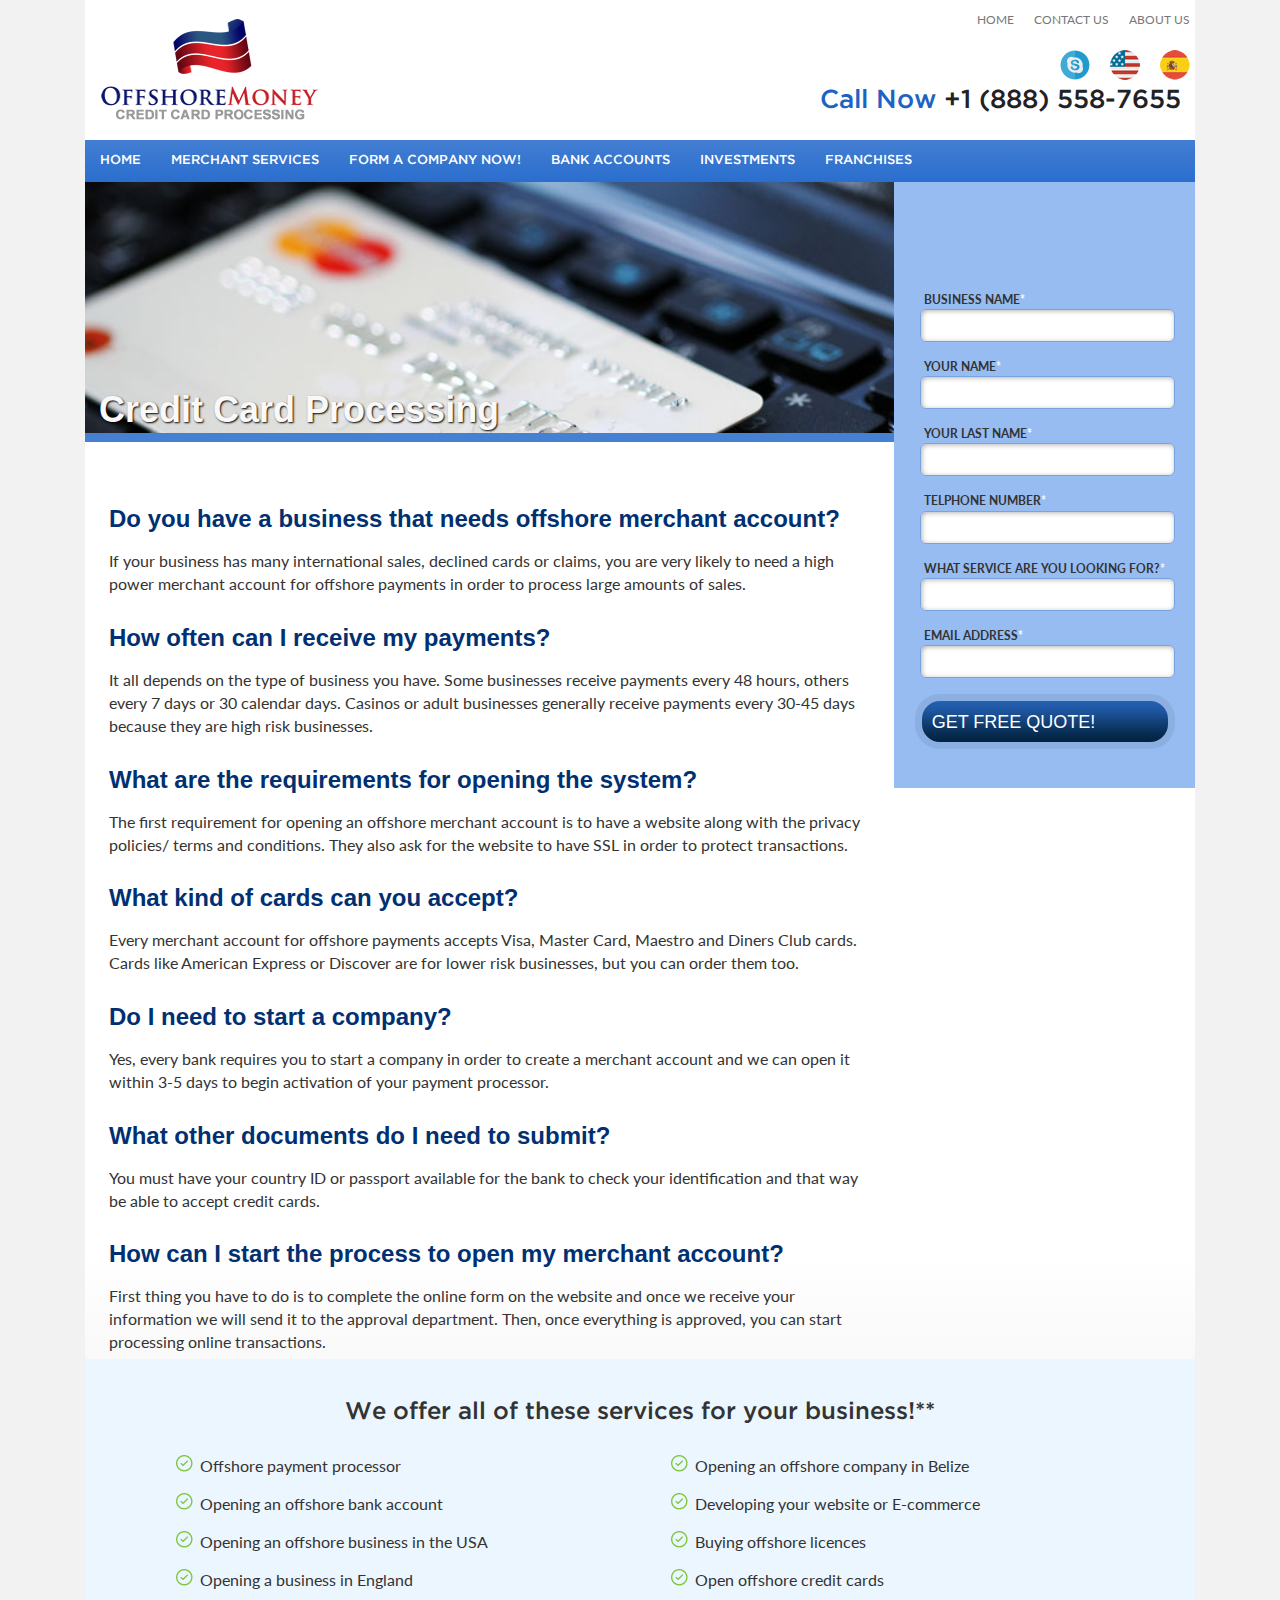
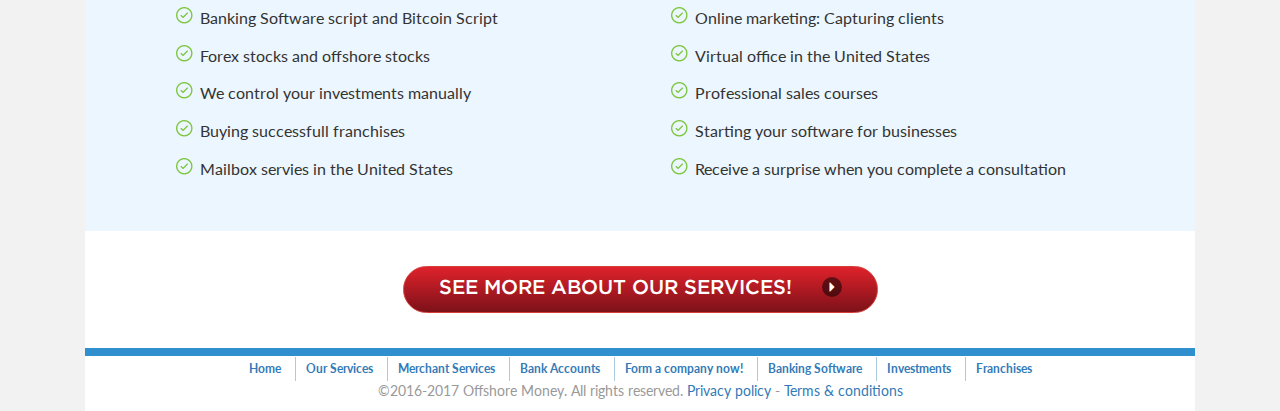
==== commit 91e52ecd: "k" ====
--- a/merchant-services-offshore.html
+++ b/merchant-services-offshore.html
@@ -92,7 +92,8 @@
               <h2>What other documents do I need to submit?</h2>
               You must have your country ID or passport available for the bank to check your identification and that way be able to accept credit cards.
               <h2>How can I start the process to open my merchant account?</h2>
-              First thing you have to do is to complete the online form on the website and once we receive your information we will send it to the approval department. Then, once everything is approved, you can start processing online transactions.</div>
+              First thing you have to do is to complete the online form on the website and once we receive your information we will send it to the approval department. Then, once everything is approved, you can start processing online transactions.
+            </div>
               
               
           </div>
--- a/css/style.css
+++ b/css/style.css
@@ -77,7 +77,7 @@
 .feature_outer {padding-left:60px; padding-right:60px;}
 #footer {border-top:8px solid #2f8fcf;}
 .foot_nav {display:block; text-align:center; float:none; margin:20px 0 10px;}
-.foot_nav.navbar-nav > li {display:inline-block; float:none; font-size:14px; font-weight:700; border-left:1px solid #a9cbe2;}
+.foot_nav.navbar-nav > li {display:inline-block; float:none; font-size:12px; font-weight:700; border-left:1px solid #a9cbe2;}
 .foot_nav.navbar-nav > li:first-child {border-left:none;}
 .foot_nav.navbar-nav > li > a {padding:2px 10px; background:none;}
 .copyright {font-size:14px; color:#999;}
